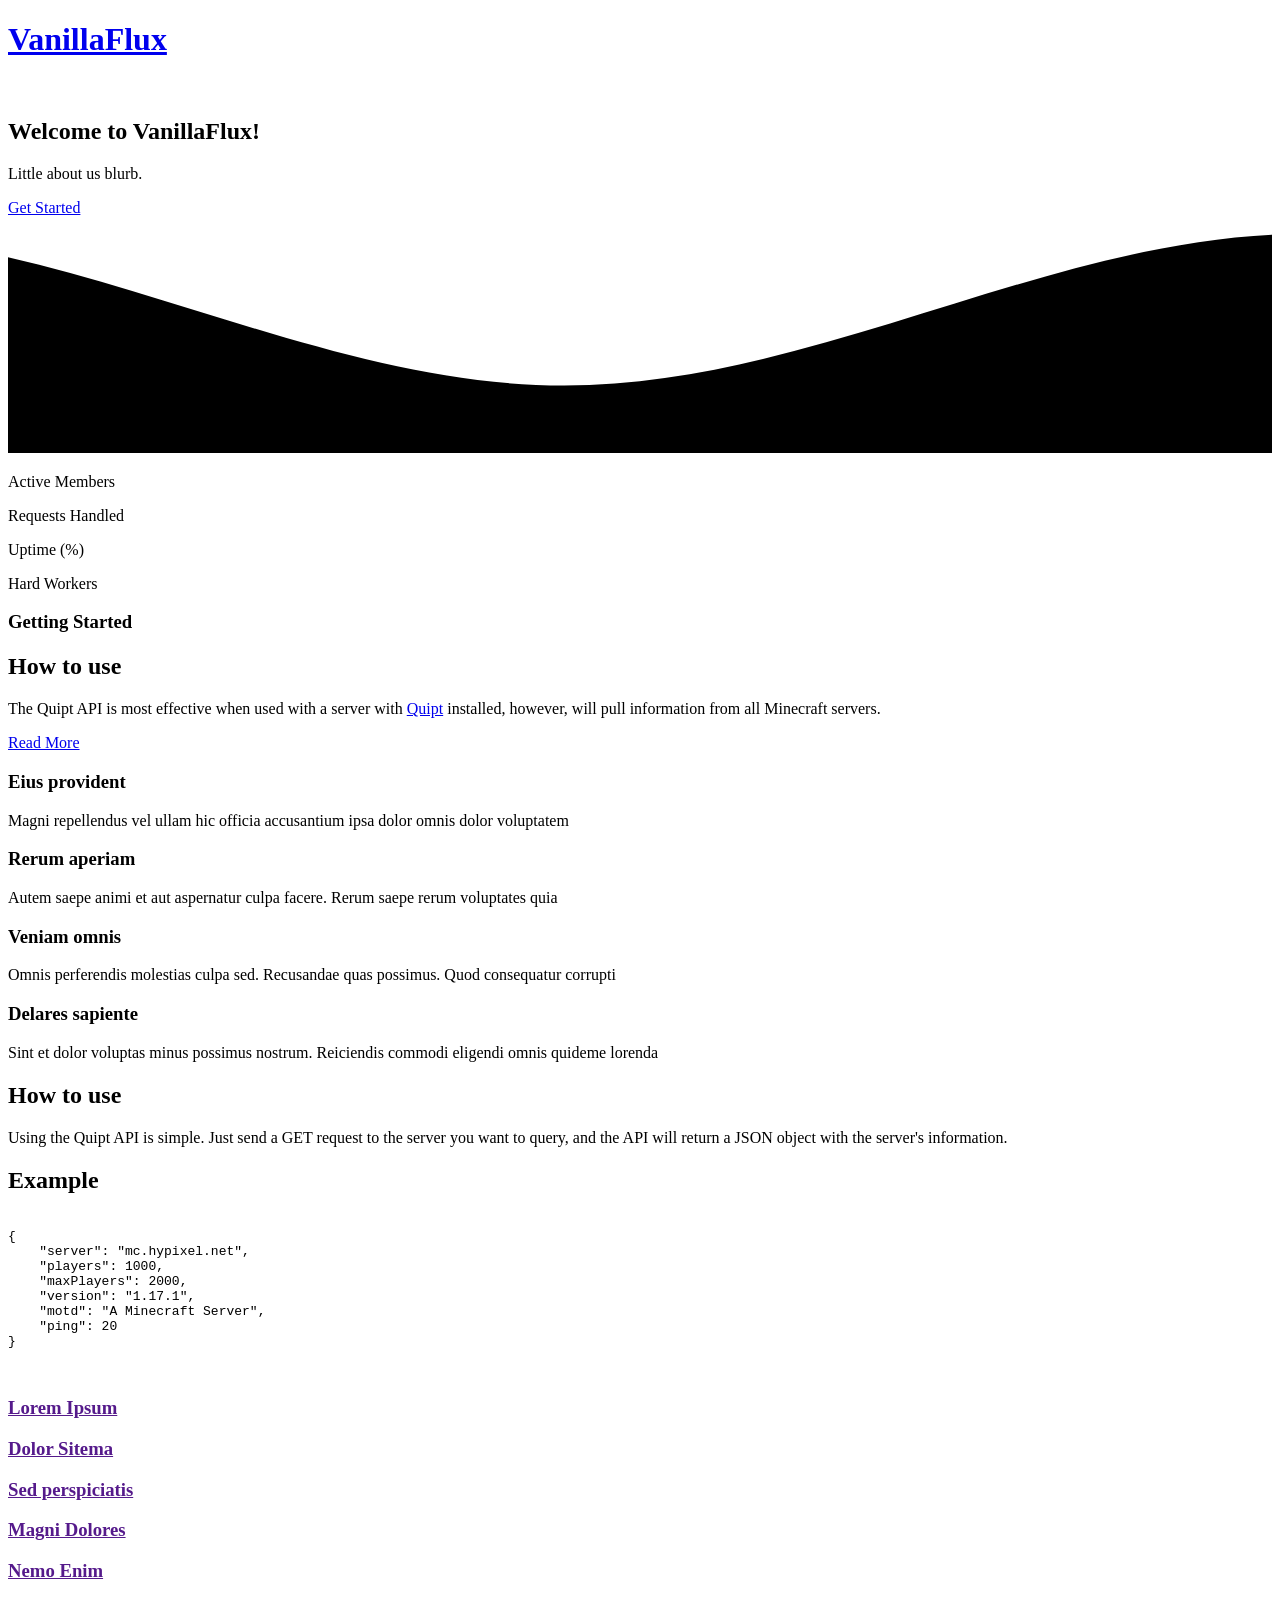
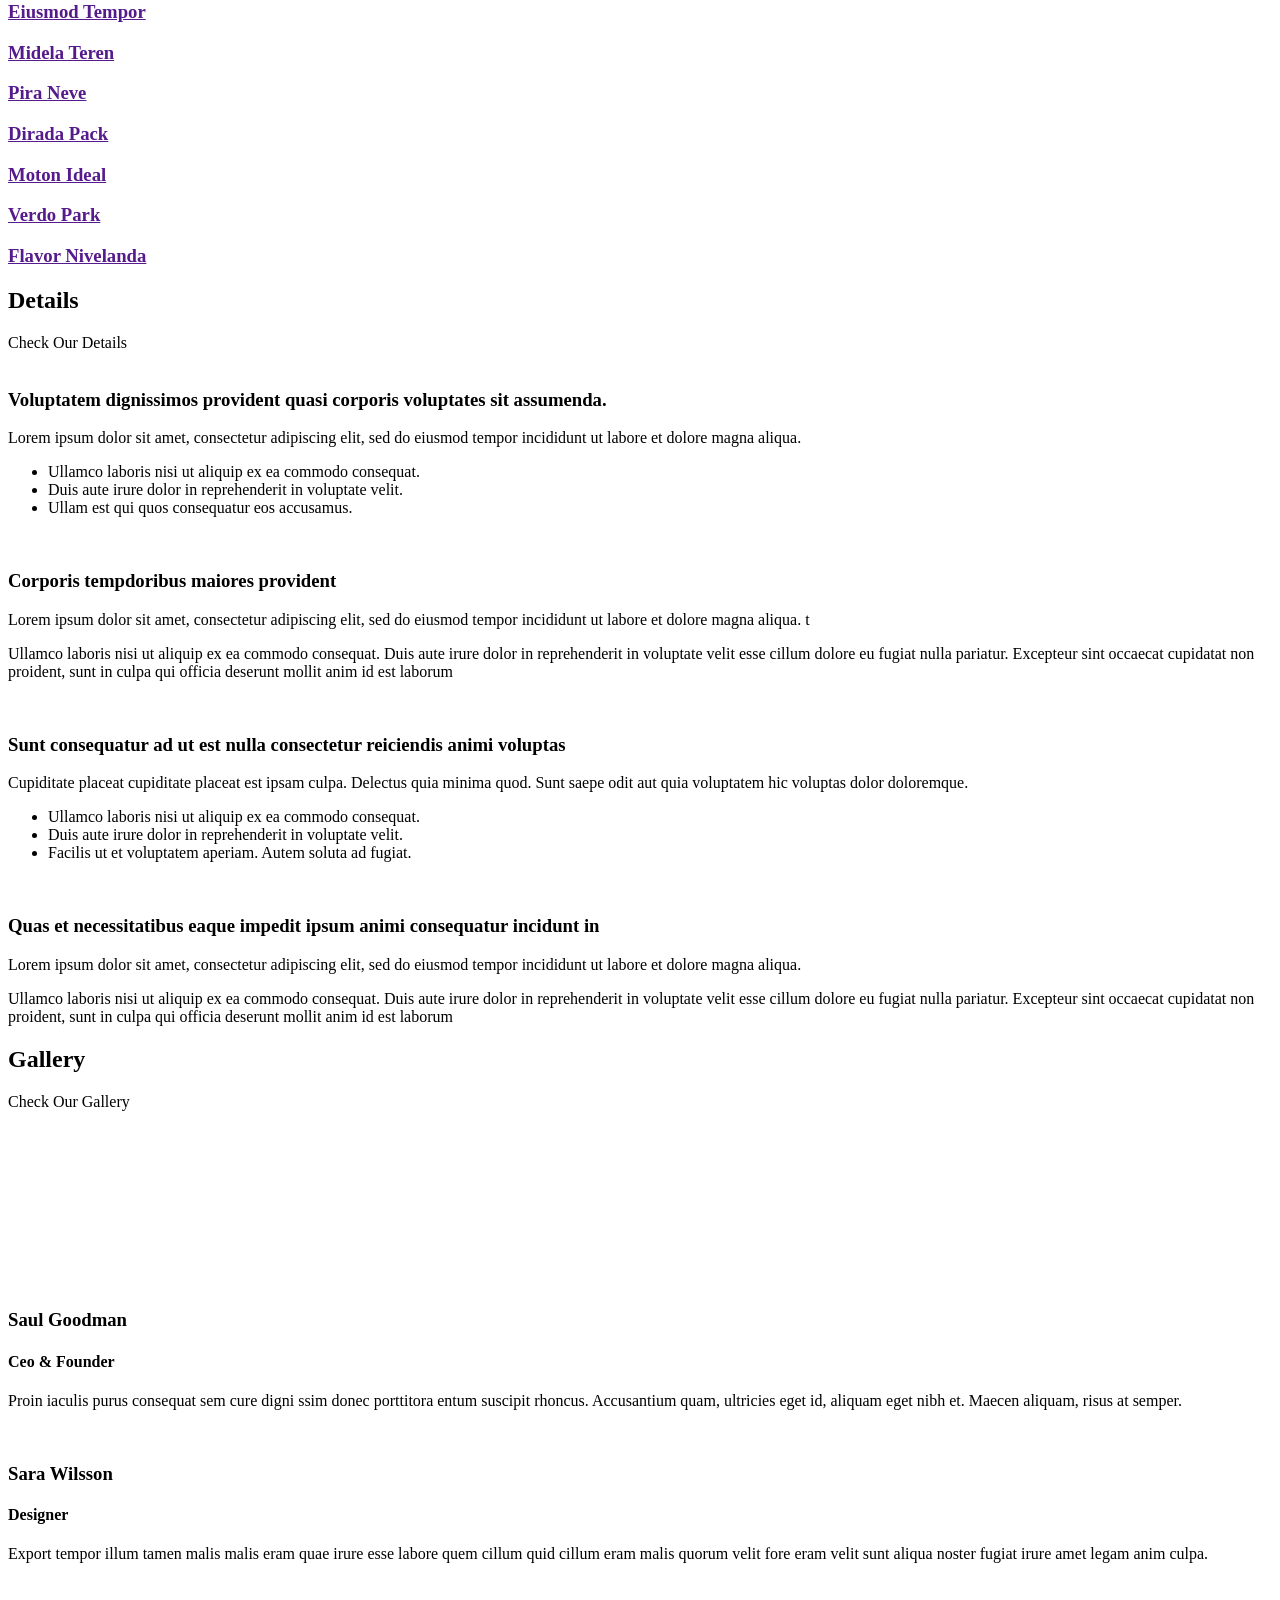
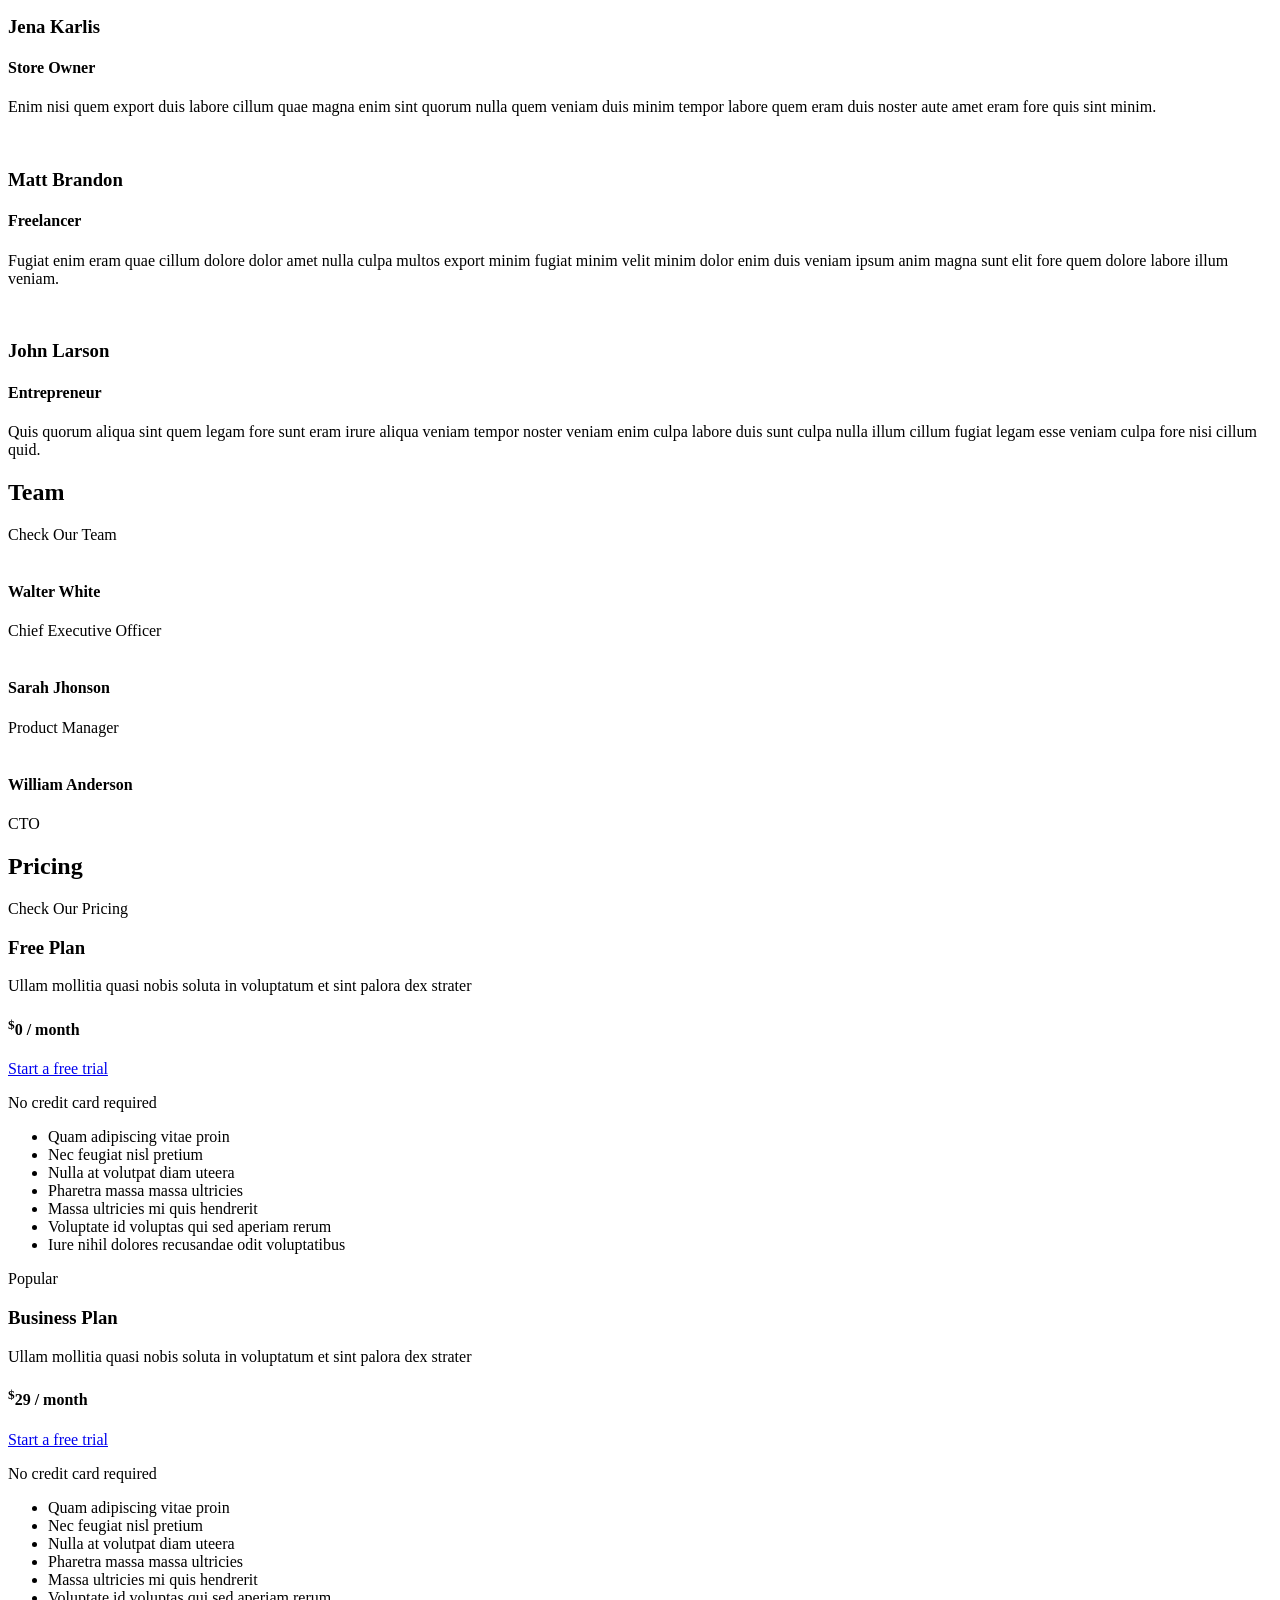
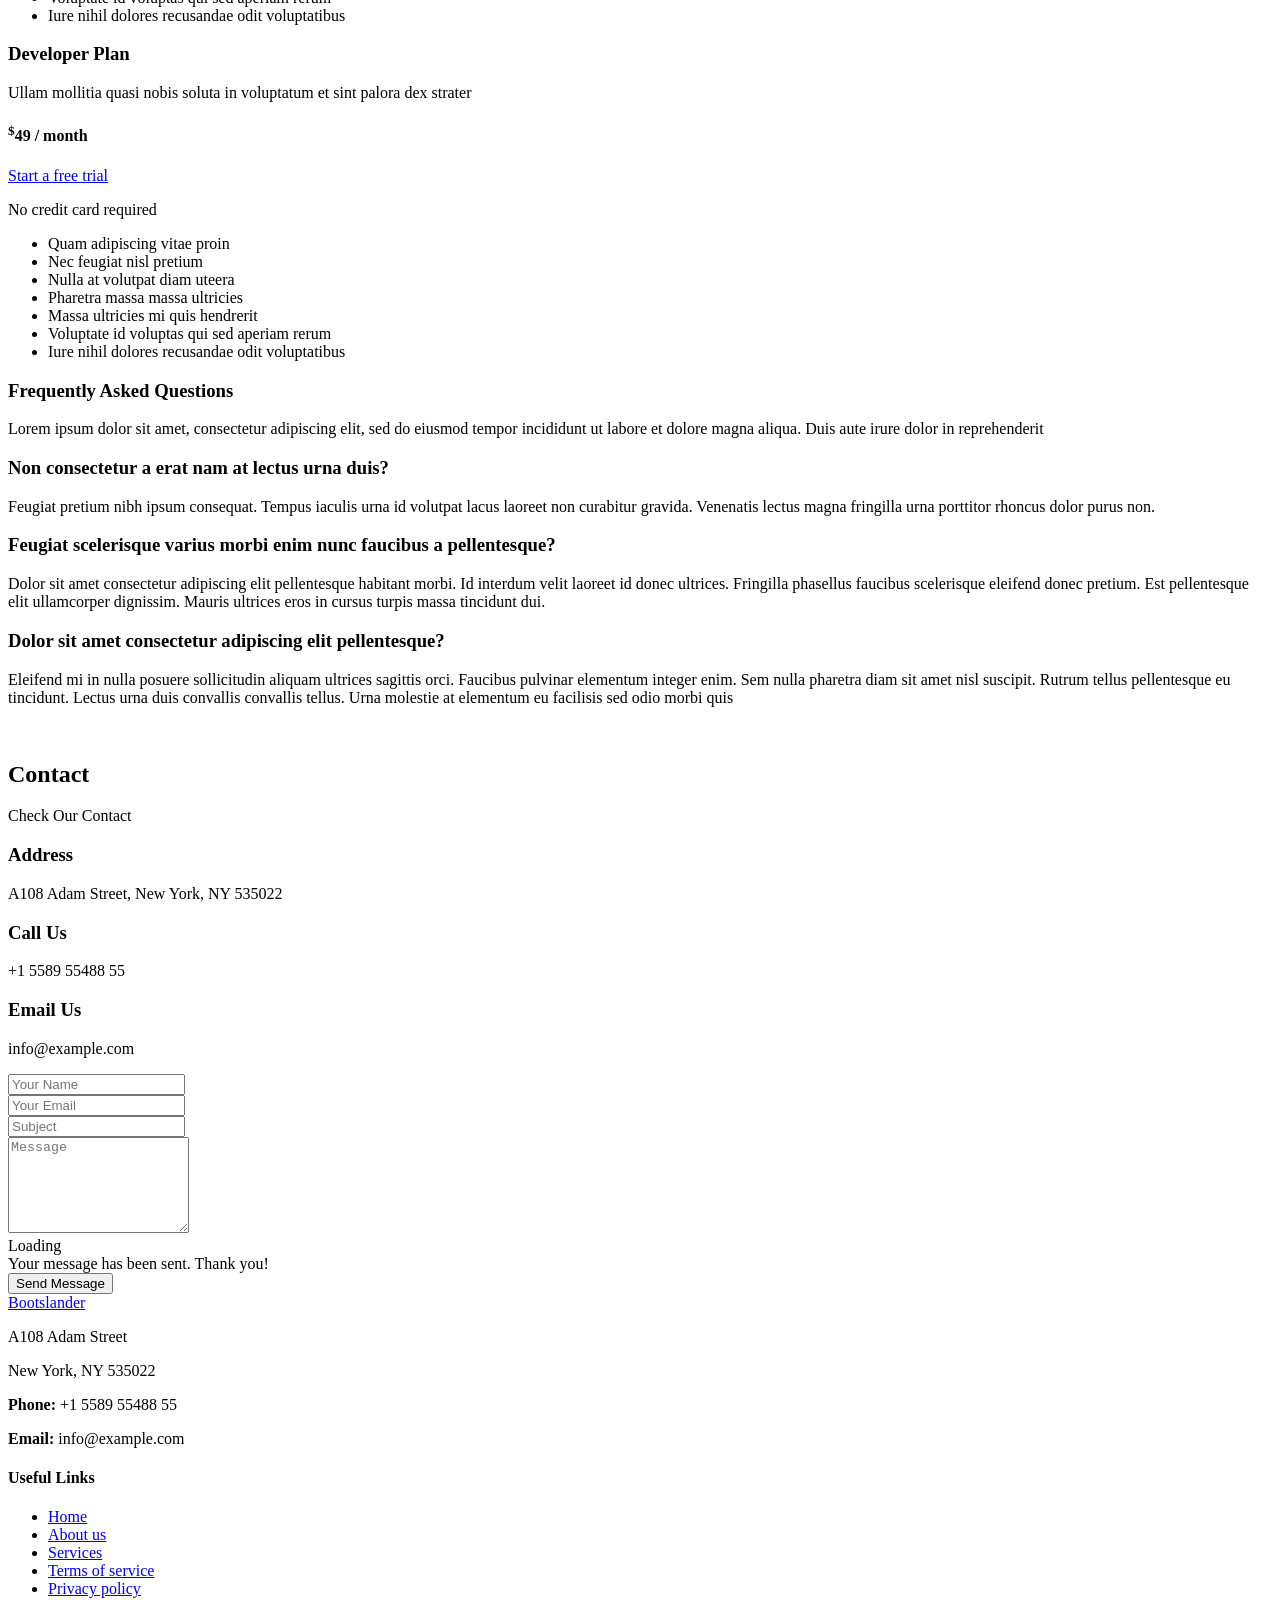
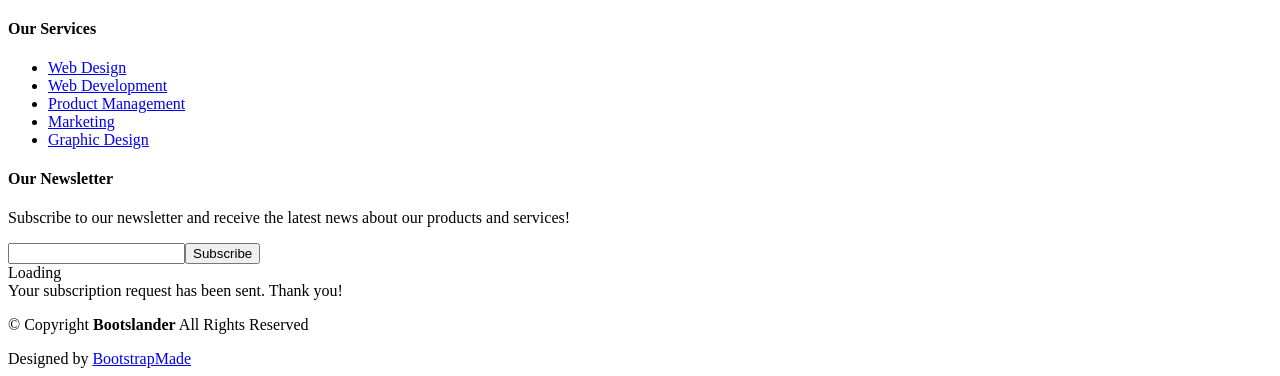
==== src/main/resources/templates/index.html @ 813b7a87 "init commit" ====
<!DOCTYPE html>
<html lang="en" xmlns:th="http://www.thymeleaf.org">

<head>
    <meta charset="utf-8">
    <meta content="width=device-width, initial-scale=1.0" name="viewport">
    <title>VanillaFlux SMP | Home</title>
    <meta name="description" content="">
    <meta name="keywords" content="">

    <!-- Favicons -->
    <link th:href="@{/assets/img/favicon.png}" rel="icon">
    <link th:href="@{/assets/img/apple-touch-icon.png}" rel="apple-touch-icon">

    <!-- Fonts -->
    <link href="https://fonts.googleapis.com" rel="preconnect">
    <link href="https://fonts.gstatic.com" rel="preconnect" crossorigin>
    <link href="https://fonts.googleapis.com/css2?family=Roboto:ital,wght@0,100;0,300;0,400;0,500;0,700;0,900;1,100;1,300;1,400;1,500;1,700;1,900&family=Poppins:ital,wght@0,100;0,200;0,300;0,400;0,500;0,600;0,700;0,800;0,900;1,100;1,200;1,300;1,400;1,500;1,600;1,700;1,800;1,900&family=Raleway:ital,wght@0,100;0,200;0,300;0,400;0,500;0,600;0,700;0,800;0,900;1,100;1,200;1,300;1,400;1,500;1,600;1,700;1,800;1,900&display=swap"
          rel="stylesheet">

<!--    <link href="https://cdnjs.cloudflare.com/ajax/libs/prism/1.24.1/themes/prism.min.css" rel="stylesheet" />-->
<!--    <script src="https://cdnjs.cloudflare.com/ajax/libs/prism/1.24.1/prism.min.js"></script>-->
<!--    <script src="https://cdnjs.cloudflare.com/ajax/libs/prism/1.24.1/components/prism-java.min.js"></script>-->
<!--    <script src="https://cdnjs.cloudflare.com/ajax/libs/prism/1.24.1/components/prism-json.min.js"></script>-->

    <!-- Vendor CSS Files -->
    <link th:href="@{/assets/vendor/bootstrap/css/bootstrap.min.css}" rel="stylesheet">
    <link th:href="@{/assets/vendor/bootstrap-icons/bootstrap-icons.css}" rel="stylesheet">
    <link th:href="@{/assets/vendor/aos/aos.css}" rel="stylesheet">
    <link th:href="@{/assets/vendor/glightbox/css/glightbox.min.css}" rel="stylesheet">
    <link th:href="@{/assets/vendor/swiper/swiper-bundle.min.css}" rel="stylesheet">
    <link th:href="@{/assets/vendor/prism/css/prism.css}" rel="stylesheet">

    <!-- Main CSS File -->
    <link th:href="@{/assets/css/main.css}" rel="stylesheet">

    <!-- =======================================================
    * Template Name: Bootslander
    * Template URL: https://bootstrapmade.com/bootslander-free-bootstrap-landing-page-template/
    * Updated: Aug 07 2024 with Bootstrap v5.3.3
    * Author: BootstrapMade.com
    * License: https://bootstrapmade.com/license/
    ======================================================== -->
</head>

<body class="index-page">

<script th:src="@{/assets/vendor/prism/js/prism.js}"></script>

<header id="header" class="header d-flex align-items-center fixed-top">
    <div class="container-fluid container-xl position-relative d-flex align-items-center justify-content-between">

        <a href="index.html" class="logo d-flex align-items-center">
            <!-- Uncomment the line below if you also wish to use an image logo -->
            <!-- <img src="assets/img/logo.png" alt=""> -->
            <h1 class="sitename">VanillaFlux</h1>
        </a>


    </div>
</header>

<main class="main">

    <!-- Hero Section -->
    <section id="hero" class="hero section dark-background">

        <div class="container">
            <div class="row gy-4 justify-content-between">
                <div class="col-lg-4 order-lg-last hero-img" data-aos="zoom-out" data-aos-delay="100">
                    <img th:src="@{/assets/img/hero-img.png}" class="img-fluid animated" alt="">
                </div>

                <div class="col-lg-6  d-flex flex-column justify-content-center" data-aos="fade-in">
                    <h1>Welcome to <span>VanillaFlux</span>!</h1>
                    <p>Little about us blurb.</p>
                    <div class="d-flex">
                        <a href="#about" class="btn-get-started">Get Started</a>
                    </div>
                </div>

            </div>
        </div>

        <svg class="hero-waves" xmlns="http://www.w3.org/2000/svg" xmlns:xlink="http://www.w3.org/1999/xlink"
             viewBox="0 24 150 28 " preserveAspectRatio="none">
            <defs>
                <path id="wave-path"
                      d="M-160 44c30 0 58-18 88-18s 58 18 88 18 58-18 88-18 58 18 88 18 v44h-352z"></path>
            </defs>
            <g class="wave1">
                <use xlink:href="#wave-path" x="50" y="3"></use>
            </g>
            <g class="wave2">
                <use xlink:href="#wave-path" x="50" y="0"></use>
            </g>
            <g class="wave3">
                <use xlink:href="#wave-path" x="50" y="9"></use>
            </g>
        </svg>

    </section><!-- /Hero Section -->

    <!-- Stats Section -->
    <section id="stats" class="stats section">

        <div class="container" data-aos="fade-up" data-aos-delay="100">

            <div class="row gy-4">

                <div class="col-lg-3 col-md-6 d-flex flex-column align-items-center">
                    <i class="bi bi-people"></i>
                    <div class="stats-item">
                        <span data-purecounter-start="0" th:data-purecounter-end="${servers}"
                              data-purecounter-duration="1" class="purecounter"></span>
                        <p>Active Members</p>
                    </div>
                </div><!-- End Stats Item -->

                <div class="col-lg-3 col-md-6 d-flex flex-column align-items-center">
                    <i class="bi bi-journal-richtext"></i>
                    <div class="stats-item">
                        <span data-purecounter-start="0" th:data-purecounter-end="${requestsHandled}"
                              data-purecounter-duration="1" class="purecounter"></span>
                        <p>Requests Handled</p>
                    </div>
                </div><!-- End Stats Item -->

                <div class="col-lg-3 col-md-6 d-flex flex-column align-items-center">
                    <i class="bi bi-cloud-arrow-up"></i>
                    <div class="stats-item">
                        <span data-purecounter-start="0" th:data-purecounter-end="${uptime}"
                              data-purecounter-duration="1" class="purecounter"></span>
                        <p>Uptime (%)</p>
                    </div>
                </div><!-- End Stats Item -->

                <div class="col-lg-3 col-md-6 d-flex flex-column align-items-center">
                    <i class="bi bi-people"></i>
                    <div class="stats-item">
                        <span data-purecounter-start="0" th:data-purecounter-end="${hardWorkers}"
                              data-purecounter-duration="1" class="purecounter"></span>
                        <p>Hard Workers</p>
                    </div>
                </div><!-- End Stats Item -->

            </div>

        </div>

    </section><!-- /Stats Section -->

    <!-- About Section -->
    <section id="about" class="about section">

        <div class="container" data-aos="fade-up" data-aos-delay="100">
            <div class="row align-items-xl-center gy-5">

                <div class="col-xl-5 content">
                    <h3>Getting Started</h3>
                    <h2>How to use </h2>
                    <p>The Quipt API is most effective when used with a server with <a href="#">Quipt</a> installed,
                        however, will pull information from all Minecraft servers.</p>
                    <a href="#" class="read-more"><span>Read More</span><i class="bi bi-arrow-right"></i></a>
                </div>

                <div class="col-xl-7">
                    <div class="row gy-4 icon-boxes">

                        <div class="col-md-6" data-aos="fade-up" data-aos-delay="200">
                            <div class="icon-box">
                                <i class="bi bi-buildings"></i>
                                <h3>Eius provident</h3>
                                <p>Magni repellendus vel ullam hic officia accusantium ipsa dolor omnis dolor
                                    voluptatem</p>
                            </div>
                        </div> <!-- End Icon Box -->

                        <div class="col-md-6" data-aos="fade-up" data-aos-delay="300">
                            <div class="icon-box">
                                <i class="bi bi-clipboard-pulse"></i>
                                <h3>Rerum aperiam</h3>
                                <p>Autem saepe animi et aut aspernatur culpa facere. Rerum saepe rerum voluptates
                                    quia</p>
                            </div>
                        </div> <!-- End Icon Box -->

                        <div class="col-md-6" data-aos="fade-up" data-aos-delay="400">
                            <div class="icon-box">
                                <i class="bi bi-command"></i>
                                <h3>Veniam omnis</h3>
                                <p>Omnis perferendis molestias culpa sed. Recusandae quas possimus. Quod consequatur
                                    corrupti</p>
                            </div>
                        </div> <!-- End Icon Box -->

                        <div class="col-md-6" data-aos="fade-up" data-aos-delay="500">
                            <div class="icon-box">
                                <i class="bi bi-graph-up-arrow"></i>
                                <h3>Delares sapiente</h3>
                                <p>Sint et dolor voluptas minus possimus nostrum. Reiciendis commodi eligendi omnis
                                    quideme lorenda</p>
                            </div>
                        </div> <!-- End Icon Box -->

                    </div>
                </div>

            </div>
        </div>

    </section><!-- /About Section -->

    <section id="how-to-use" class="section">
        <div class="container">
            <div class="row gy-4">
                <div class="col-lg-6">
                    <h2>How to use</h2>
                    <p>Using the Quipt API is simple. Just send a GET request to the server you want to query, and the
                        API will return a JSON object with the server's information.</p>
                </div>
                <div class="col-lg-6">
                    <h2>Example</h2>
                    <pre>
                        <code class="language-json">
{
    "server": "mc.hypixel.net",
    "players": 1000,
    "maxPlayers": 2000,
    "version": "1.17.1",
    "motd": "A Minecraft Server",
    "ping": 20
}
                        </code>
                    </pre>
                </div>
            </div>
        </div>
    </section>


    <!-- Features Section -->
    <section id="features" class="features section">

        <div class="container">

            <div class="row gy-4">

                <div class="col-lg-3 col-md-4" data-aos="fade-up" data-aos-delay="100">
                    <div class="features-item">
                        <i class="bi bi-eye" style="color: #ffbb2c;"></i>
                        <h3><a href="" class="stretched-link">Lorem Ipsum</a></h3>
                    </div>
                </div><!-- End Feature Item -->

                <div class="col-lg-3 col-md-4" data-aos="fade-up" data-aos-delay="200">
                    <div class="features-item">
                        <i class="bi bi-infinity" style="color: #5578ff;"></i>
                        <h3><a href="" class="stretched-link">Dolor Sitema</a></h3>
                    </div>
                </div><!-- End Feature Item -->

                <div class="col-lg-3 col-md-4" data-aos="fade-up" data-aos-delay="300">
                    <div class="features-item">
                        <i class="bi bi-mortarboard" style="color: #e80368;"></i>
                        <h3><a href="" class="stretched-link">Sed perspiciatis</a></h3>
                    </div>
                </div><!-- End Feature Item -->

                <div class="col-lg-3 col-md-4" data-aos="fade-up" data-aos-delay="400">
                    <div class="features-item">
                        <i class="bi bi-nut" style="color: #e361ff;"></i>
                        <h3><a href="" class="stretched-link">Magni Dolores</a></h3>
                    </div>
                </div><!-- End Feature Item -->

                <div class="col-lg-3 col-md-4" data-aos="fade-up" data-aos-delay="500">
                    <div class="features-item">
                        <i class="bi bi-shuffle" style="color: #47aeff;"></i>
                        <h3><a href="" class="stretched-link">Nemo Enim</a></h3>
                    </div>
                </div><!-- End Feature Item -->

                <div class="col-lg-3 col-md-4" data-aos="fade-up" data-aos-delay="600">
                    <div class="features-item">
                        <i class="bi bi-star" style="color: #ffa76e;"></i>
                        <h3><a href="" class="stretched-link">Eiusmod Tempor</a></h3>
                    </div>
                </div><!-- End Feature Item -->

                <div class="col-lg-3 col-md-4" data-aos="fade-up" data-aos-delay="700">
                    <div class="features-item">
                        <i class="bi bi-x-diamond" style="color: #11dbcf;"></i>
                        <h3><a href="" class="stretched-link">Midela Teren</a></h3>
                    </div>
                </div><!-- End Feature Item -->

                <div class="col-lg-3 col-md-4" data-aos="fade-up" data-aos-delay="800">
                    <div class="features-item">
                        <i class="bi bi-camera-video" style="color: #4233ff;"></i>
                        <h3><a href="" class="stretched-link">Pira Neve</a></h3>
                    </div>
                </div><!-- End Feature Item -->

                <div class="col-lg-3 col-md-4" data-aos="fade-up" data-aos-delay="900">
                    <div class="features-item">
                        <i class="bi bi-command" style="color: #b2904f;"></i>
                        <h3><a href="" class="stretched-link">Dirada Pack</a></h3>
                    </div>
                </div><!-- End Feature Item -->

                <div class="col-lg-3 col-md-4" data-aos="fade-up" data-aos-delay="1000">
                    <div class="features-item">
                        <i class="bi bi-dribbble" style="color: #b20969;"></i>
                        <h3><a href="" class="stretched-link">Moton Ideal</a></h3>
                    </div>
                </div><!-- End Feature Item -->

                <div class="col-lg-3 col-md-4" data-aos="fade-up" data-aos-delay="1100">
                    <div class="features-item">
                        <i class="bi bi-activity" style="color: #ff5828;"></i>
                        <h3><a href="" class="stretched-link">Verdo Park</a></h3>
                    </div>
                </div><!-- End Feature Item -->

                <div class="col-lg-3 col-md-4" data-aos="fade-up" data-aos-delay="1200">
                    <div class="features-item">
                        <i class="bi bi-brightness-high" style="color: #29cc61;"></i>
                        <h3><a href="" class="stretched-link">Flavor Nivelanda</a></h3>
                    </div>
                </div><!-- End Feature Item -->

            </div>

        </div>

    </section><!-- /Features Section -->


    <!-- Details Section -->
    <section id="details" class="details section">

        <!-- Section Title -->
        <div class="container section-title" data-aos="fade-up">
            <h2>Details</h2>
            <div><span>Check Our</span> <span class="description-title">Details</span></div>
        </div><!-- End Section Title -->

        <div class="container">

            <div class="row gy-4 align-items-center features-item">
                <div class="col-md-5 d-flex align-items-center" data-aos="fade-up" data-aos-delay="100">
                    <img th:src="@{/assets/img/details-1.png}" class="img-fluid" alt="">
                </div>
                <div class="col-md-7" data-aos="fade-up" data-aos-delay="100">
                    <h3>Voluptatem dignissimos provident quasi corporis voluptates sit assumenda.</h3>
                    <p class="fst-italic">
                        Lorem ipsum dolor sit amet, consectetur adipiscing elit, sed do eiusmod tempor incididunt ut
                        labore et dolore
                        magna aliqua.
                    </p>
                    <ul>
                        <li>
                            <i class="bi bi-check"></i><span> Ullamco laboris nisi ut aliquip ex ea commodo consequat.</span>
                        </li>
                        <li><i class="bi bi-check"></i>
                            <span>Duis aute irure dolor in reprehenderit in voluptate velit.</span></li>
                        <li><i class="bi bi-check"></i> <span>Ullam est qui quos consequatur eos accusamus.</span></li>
                    </ul>
                </div>
            </div><!-- Features Item -->

            <div class="row gy-4 align-items-center features-item">
                <div class="col-md-5 order-1 order-md-2 d-flex align-items-center" data-aos="fade-up"
                     data-aos-delay="200">
                    <img th:src="@{/assets/img/details-2.png}" class="img-fluid" alt="">
                </div>
                <div class="col-md-7 order-2 order-md-1" data-aos="fade-up" data-aos-delay="200">
                    <h3>Corporis tempdoribus maiores provident</h3>
                    <p class="fst-italic">
                        Lorem ipsum dolor sit amet, consectetur adipiscing elit, sed do eiusmod tempor incididunt ut
                        labore et dolore
                        magna aliqua. t
                    </p>
                    <p>
                        Ullamco laboris nisi ut aliquip ex ea commodo consequat. Duis aute irure dolor in reprehenderit
                        in voluptate
                        velit esse cillum dolore eu fugiat nulla pariatur. Excepteur sint occaecat cupidatat non
                        proident, sunt in
                        culpa qui officia deserunt mollit anim id est laborum
                    </p>
                </div>
            </div><!-- Features Item -->

            <div class="row gy-4 align-items-center features-item">
                <div class="col-md-5 d-flex align-items-center" data-aos="fade-up">
                    <img th:src="@{/assets/img/details-3.png}" class="img-fluid" alt="">
                </div>
                <div class="col-md-7" data-aos="fade-up">
                    <h3>Sunt consequatur ad ut est nulla consectetur reiciendis animi voluptas</h3>
                    <p>Cupiditate placeat cupiditate placeat est ipsam culpa. Delectus quia minima quod. Sunt saepe odit
                        aut quia voluptatem hic voluptas dolor doloremque.</p>
                    <ul>
                        <li><i class="bi bi-check"></i>
                            <span>Ullamco laboris nisi ut aliquip ex ea commodo consequat.</span></li>
                        <li>
                            <i class="bi bi-check"></i><span> Duis aute irure dolor in reprehenderit in voluptate velit.</span>
                        </li>
                        <li><i class="bi bi-check"></i>
                            <span>Facilis ut et voluptatem aperiam. Autem soluta ad fugiat</span>.
                        </li>
                    </ul>
                </div>
            </div><!-- Features Item -->

            <div class="row gy-4 align-items-center features-item">
                <div class="col-md-5 order-1 order-md-2 d-flex align-items-center" data-aos="fade-up">
                    <img th:src="@{/assets/img/details-4.png}" class="img-fluid" alt="">
                </div>
                <div class="col-md-7 order-2 order-md-1" data-aos="fade-up">
                    <h3>Quas et necessitatibus eaque impedit ipsum animi consequatur incidunt in</h3>
                    <p class="fst-italic">
                        Lorem ipsum dolor sit amet, consectetur adipiscing elit, sed do eiusmod tempor incididunt ut
                        labore et dolore
                        magna aliqua.
                    </p>
                    <p>
                        Ullamco laboris nisi ut aliquip ex ea commodo consequat. Duis aute irure dolor in reprehenderit
                        in voluptate
                        velit esse cillum dolore eu fugiat nulla pariatur. Excepteur sint occaecat cupidatat non
                        proident, sunt in
                        culpa qui officia deserunt mollit anim id est laborum
                    </p>
                </div>
            </div><!-- Features Item -->

        </div>

    </section><!-- /Details Section -->

    <!-- Gallery Section -->
    <section id="gallery" class="gallery section">

        <!-- Section Title -->
        <div class="container section-title" data-aos="fade-up">
            <h2>Gallery</h2>
            <div><span>Check Our</span> <span class="description-title">Gallery</span></div>
        </div><!-- End Section Title -->

        <div class="container" data-aos="fade-up" data-aos-delay="100">

            <div class="row g-0">

                <div class="col-lg-3 col-md-4">
                    <div class="gallery-item">
                        <a th:href="@{/assets/img/gallery/gallery-1.jpg}" class="glightbox"
                           data-gallery="images-gallery">
                            <img th:src="@{/assets/img/gallery/gallery-1.jpg}" alt="" class="img-fluid">
                        </a>
                    </div>
                </div><!-- End Gallery Item -->

                <div class="col-lg-3 col-md-4">
                    <div class="gallery-item">
                        <a th:href="@{/assets/img/gallery/gallery-2.jpg}" class="glightbox"
                           data-gallery="images-gallery">
                            <img th:src="@{/assets/img/gallery/gallery-2.jpg}" alt="" class="img-fluid">
                        </a>
                    </div>
                </div><!-- End Gallery Item -->

                <div class="col-lg-3 col-md-4">
                    <div class="gallery-item">
                        <a th:href="@{/assets/img/gallery/gallery-3.jpg}" class="glightbox"
                           data-gallery="images-gallery">
                            <img th:src="@{/assets/img/gallery/gallery-3.jpg}" alt="" class="img-fluid">
                        </a>
                    </div>
                </div><!-- End Gallery Item -->

                <div class="col-lg-3 col-md-4">
                    <div class="gallery-item">
                        <a th:href="@{/assets/img/gallery/gallery-4.jpg}" class="glightbox"
                           data-gallery="images-gallery">
                            <img th:src="@{/assets/img/gallery/gallery-4.jpg}" alt="" class="img-fluid">
                        </a>
                    </div>
                </div><!-- End Gallery Item -->

                <div class="col-lg-3 col-md-4">
                    <div class="gallery-item">
                        <a th:href="@{/assets/img/gallery/gallery-5.jpg}" class="glightbox"
                           data-gallery="images-gallery">
                            <img th:src="@{/assets/img/gallery/gallery-5.jpg}" alt="" class="img-fluid">
                        </a>
                    </div>
                </div><!-- End Gallery Item -->

                <div class="col-lg-3 col-md-4">
                    <div class="gallery-item">
                        <a th:href="@{/assets/img/gallery/gallery-6.jpg}" class="glightbox"
                           data-gallery="images-gallery">
                            <img th:src="@{/assets/img/gallery/gallery-6.jpg}" alt="" class="img-fluid">
                        </a>
                    </div>
                </div><!-- End Gallery Item -->

                <div class="col-lg-3 col-md-4">
                    <div class="gallery-item">
                        <a th:href="@{/assets/img/gallery/gallery-7.jpg}" class="glightbox"
                           data-gallery="images-gallery">
                            <img th:src="@{/assets/img/gallery/gallery-7.jpg}" alt="" class="img-fluid">
                        </a>
                    </div>
                </div><!-- End Gallery Item -->

                <div class="col-lg-3 col-md-4">
                    <div class="gallery-item">
                        <a th:href="@{/assets/img/gallery/gallery-8.jpg}" class="glightbox"
                           data-gallery="images-gallery">
                            <img th:src="@{/assets/img/gallery/gallery-8.jpg}" alt="" class="img-fluid">
                        </a>
                    </div>
                </div><!-- End Gallery Item -->

            </div>

        </div>

    </section><!-- /Gallery Section -->

    <!-- Testimonials Section -->
    <section id="testimonials" class="testimonials section dark-background">

        <img th:src="@{/assets/img/testimonials-bg.jpg}" class="testimonials-bg" alt="">

        <div class="container" data-aos="fade-up" data-aos-delay="100">

            <div class="swiper init-swiper">
                <script type="application/json" class="swiper-config">
                    {
                        "loop": true,
                        "speed": 600,
                        "autoplay": {
                            "delay": 5000
                        },
                        "slidesPerView": "auto",
                        "pagination": {
                            "el": ".swiper-pagination",
                            "type": "bullets",
                            "clickable": true
                        }
                    }
                </script>
                <div class="swiper-wrapper">

                    <div class="swiper-slide">
                        <div class="testimonial-item">
                            <img th:src="@{/assets/img/testimonials/testimonials-1.jpg}" class="testimonial-img" alt="">
                            <h3>Saul Goodman</h3>
                            <h4>Ceo &amp; Founder</h4>
                            <div class="stars">
                                <i class="bi bi-star-fill"></i><i class="bi bi-star-fill"></i><i
                                    class="bi bi-star-fill"></i><i class="bi bi-star-fill"></i><i
                                    class="bi bi-star-fill"></i>
                            </div>
                            <p>
                                <i class="bi bi-quote quote-icon-left"></i>
                                <span>Proin iaculis purus consequat sem cure digni ssim donec porttitora entum suscipit rhoncus. Accusantium quam, ultricies eget id, aliquam eget nibh et. Maecen aliquam, risus at semper.</span>
                                <i class="bi bi-quote quote-icon-right"></i>
                            </p>
                        </div>
                    </div><!-- End testimonial item -->

                    <div class="swiper-slide">
                        <div class="testimonial-item">
                            <img th:src="@{/assets/img/testimonials/testimonials-2.jpg}" class="testimonial-img" alt="">
                            <h3>Sara Wilsson</h3>
                            <h4>Designer</h4>
                            <div class="stars">
                                <i class="bi bi-star-fill"></i><i class="bi bi-star-fill"></i><i
                                    class="bi bi-star-fill"></i><i class="bi bi-star-fill"></i><i
                                    class="bi bi-star-fill"></i>
                            </div>
                            <p>
                                <i class="bi bi-quote quote-icon-left"></i>
                                <span>Export tempor illum tamen malis malis eram quae irure esse labore quem cillum quid cillum eram malis quorum velit fore eram velit sunt aliqua noster fugiat irure amet legam anim culpa.</span>
                                <i class="bi bi-quote quote-icon-right"></i>
                            </p>
                        </div>
                    </div><!-- End testimonial item -->

                    <div class="swiper-slide">
                        <div class="testimonial-item">
                            <img th:src="@{/assets/img/testimonials/testimonials-3.jpg}" class="testimonial-img" alt="">
                            <h3>Jena Karlis</h3>
                            <h4>Store Owner</h4>
                            <div class="stars">
                                <i class="bi bi-star-fill"></i><i class="bi bi-star-fill"></i><i
                                    class="bi bi-star-fill"></i><i class="bi bi-star-fill"></i><i
                                    class="bi bi-star-fill"></i>
                            </div>
                            <p>
                                <i class="bi bi-quote quote-icon-left"></i>
                                <span>Enim nisi quem export duis labore cillum quae magna enim sint quorum nulla quem veniam duis minim tempor labore quem eram duis noster aute amet eram fore quis sint minim.</span>
                                <i class="bi bi-quote quote-icon-right"></i>
                            </p>
                        </div>
                    </div><!-- End testimonial item -->

                    <div class="swiper-slide">
                        <div class="testimonial-item">
                            <img th:src="@{/assets/img/testimonials/testimonials-4.jpg}" class="testimonial-img" alt="">
                            <h3>Matt Brandon</h3>
                            <h4>Freelancer</h4>
                            <div class="stars">
                                <i class="bi bi-star-fill"></i><i class="bi bi-star-fill"></i><i
                                    class="bi bi-star-fill"></i><i class="bi bi-star-fill"></i><i
                                    class="bi bi-star-fill"></i>
                            </div>
                            <p>
                                <i class="bi bi-quote quote-icon-left"></i>
                                <span>Fugiat enim eram quae cillum dolore dolor amet nulla culpa multos export minim fugiat minim velit minim dolor enim duis veniam ipsum anim magna sunt elit fore quem dolore labore illum veniam.</span>
                                <i class="bi bi-quote quote-icon-right"></i>
                            </p>
                        </div>
                    </div><!-- End testimonial item -->

                    <div class="swiper-slide">
                        <div class="testimonial-item">
                            <img th:src="@{/assets/img/testimonials/testimonials-5.jpg}" class="testimonial-img" alt="">
                            <h3>John Larson</h3>
                            <h4>Entrepreneur</h4>
                            <div class="stars">
                                <i class="bi bi-star-fill"></i><i class="bi bi-star-fill"></i><i
                                    class="bi bi-star-fill"></i><i class="bi bi-star-fill"></i><i
                                    class="bi bi-star-fill"></i>
                            </div>
                            <p>
                                <i class="bi bi-quote quote-icon-left"></i>
                                <span>Quis quorum aliqua sint quem legam fore sunt eram irure aliqua veniam tempor noster veniam enim culpa labore duis sunt culpa nulla illum cillum fugiat legam esse veniam culpa fore nisi cillum quid.</span>
                                <i class="bi bi-quote quote-icon-right"></i>
                            </p>
                        </div>
                    </div><!-- End testimonial item -->

                </div>
                <div class="swiper-pagination"></div>
            </div>

        </div>

    </section><!-- /Testimonials Section -->

    <!-- Team Section -->
    <section id="team" class="team section">

        <!-- Section Title -->
        <div class="container section-title" data-aos="fade-up">
            <h2>Team</h2>
            <div><span>Check Our</span> <span class="description-title">Team</span></div>
        </div><!-- End Section Title -->

        <div class="container">

            <div class="row gy-5">

                <div class="col-lg-4 col-md-6" data-aos="fade-up" data-aos-delay="100">
                    <div class="member">
                        <div class="pic"><img th:src="@{/assets/img/team/team-1.jpg}" class="img-fluid" alt=""></div>
                        <div class="member-info">
                            <h4>Walter White</h4>
                            <span>Chief Executive Officer</span>
                            <div class="social">
                                <a href=""><i class="bi bi-twitter-x"></i></a>
                                <a href=""><i class="bi bi-facebook"></i></a>
                                <a href=""><i class="bi bi-instagram"></i></a>
                                <a href=""><i class="bi bi-linkedin"></i></a>
                            </div>
                        </div>
                    </div>
                </div><!-- End Team Member -->

                <div class="col-lg-4 col-md-6" data-aos="fade-up" data-aos-delay="200">
                    <div class="member">
                        <div class="pic"><img th:src="@{/assets/img/team/team-2.jpg}" class="img-fluid" alt=""></div>
                        <div class="member-info">
                            <h4>Sarah Jhonson</h4>
                            <span>Product Manager</span>
                            <div class="social">
                                <a href=""><i class="bi bi-twitter-x"></i></a>
                                <a href=""><i class="bi bi-facebook"></i></a>
                                <a href=""><i class="bi bi-instagram"></i></a>
                                <a href=""><i class="bi bi-linkedin"></i></a>
                            </div>
                        </div>
                    </div>
                </div><!-- End Team Member -->

                <div class="col-lg-4 col-md-6" data-aos="fade-up" data-aos-delay="300">
                    <div class="member">
                        <div class="pic"><img th:src="@{/assets/img/team/team-3.jpg}" class="img-fluid" alt=""></div>
                        <div class="member-info">
                            <h4>William Anderson</h4>
                            <span>CTO</span>
                            <div class="social">
                                <a href=""><i class="bi bi-twitter-x"></i></a>
                                <a href=""><i class="bi bi-facebook"></i></a>
                                <a href=""><i class="bi bi-instagram"></i></a>
                                <a href=""><i class="bi bi-linkedin"></i></a>
                            </div>
                        </div>
                    </div>
                </div><!-- End Team Member -->

            </div>

        </div>

    </section><!-- /Team Section -->

    <!-- Pricing Section -->
    <section id="pricing" class="pricing section">

        <!-- Section Title -->
        <div class="container section-title" data-aos="fade-up">
            <h2>Pricing</h2>
            <div><span>Check Our</span> <span class="description-title">Pricing</span></div>
        </div><!-- End Section Title -->

        <div class="container">

            <div class="row gy-4">

                <div class="col-lg-4" data-aos="zoom-in" data-aos-delay="100">
                    <div class="pricing-item">
                        <h3>Free Plan</h3>
                        <p class="description">Ullam mollitia quasi nobis soluta in voluptatum et sint palora dex
                            strater</p>
                        <h4><sup>$</sup>0<span> / month</span></h4>
                        <a href="#" class="cta-btn">Start a free trial</a>
                        <p class="text-center small">No credit card required</p>
                        <ul>
                            <li><i class="bi bi-check"></i> <span>Quam adipiscing vitae proin</span></li>
                            <li><i class="bi bi-check"></i> <span>Nec feugiat nisl pretium</span></li>
                            <li><i class="bi bi-check"></i> <span>Nulla at volutpat diam uteera</span></li>
                            <li class="na"><i class="bi bi-x"></i> <span>Pharetra massa massa ultricies</span></li>
                            <li class="na"><i class="bi bi-x"></i> <span>Massa ultricies mi quis hendrerit</span></li>
                            <li class="na"><i class="bi bi-x"></i>
                                <span>Voluptate id voluptas qui sed aperiam rerum</span></li>
                            <li class="na"><i class="bi bi-x"></i>
                                <span>Iure nihil dolores recusandae odit voluptatibus</span></li>
                        </ul>
                    </div>
                </div><!-- End Pricing Item -->

                <div class="col-lg-4" data-aos="zoom-in" data-aos-delay="200">
                    <div class="pricing-item featured">
                        <p class="popular">Popular</p>
                        <h3>Business Plan</h3>
                        <p class="description">Ullam mollitia quasi nobis soluta in voluptatum et sint palora dex
                            strater</p>
                        <h4><sup>$</sup>29<span> / month</span></h4>
                        <a href="#" class="cta-btn">Start a free trial</a>
                        <p class="text-center small">No credit card required</p>
                        <ul>
                            <li><i class="bi bi-check"></i> <span>Quam adipiscing vitae proin</span></li>
                            <li><i class="bi bi-check"></i> <span>Nec feugiat nisl pretium</span></li>
                            <li><i class="bi bi-check"></i> <span>Nulla at volutpat diam uteera</span></li>
                            <li><i class="bi bi-check"></i> <span>Pharetra massa massa ultricies</span></li>
                            <li><i class="bi bi-check"></i> <span>Massa ultricies mi quis hendrerit</span></li>
                            <li><i class="bi bi-check"></i> <span>Voluptate id voluptas qui sed aperiam rerum</span>
                            </li>
                            <li class="na"><i class="bi bi-x"></i>
                                <span>Iure nihil dolores recusandae odit voluptatibus</span></li>
                        </ul>
                    </div>
                </div><!-- End Pricing Item -->

                <div class="col-lg-4" data-aos="zoom-in" data-aos-delay="300">
                    <div class="pricing-item">
                        <h3>Developer Plan</h3>
                        <p class="description">Ullam mollitia quasi nobis soluta in voluptatum et sint palora dex
                            strater</p>
                        <h4><sup>$</sup>49<span> / month</span></h4>
                        <a href="#" class="cta-btn">Start a free trial</a>
                        <p class="text-center small">No credit card required</p>
                        <ul>
                            <li><i class="bi bi-check"></i> <span>Quam adipiscing vitae proin</span></li>
                            <li><i class="bi bi-check"></i> <span>Nec feugiat nisl pretium</span></li>
                            <li><i class="bi bi-check"></i> <span>Nulla at volutpat diam uteera</span></li>
                            <li><i class="bi bi-check"></i> <span>Pharetra massa massa ultricies</span></li>
                            <li><i class="bi bi-check"></i> <span>Massa ultricies mi quis hendrerit</span></li>
                            <li><i class="bi bi-check"></i> <span>Voluptate id voluptas qui sed aperiam rerum</span>
                            </li>
                            <li><i class="bi bi-check"></i> <span>Iure nihil dolores recusandae odit voluptatibus</span>
                            </li>
                        </ul>
                    </div>
                </div><!-- End Pricing Item -->

            </div>

        </div>

    </section><!-- /Pricing Section -->

    <!-- Faq Section -->
    <section id="faq" class="faq section light-background">

        <div class="container-fluid">

            <div class="row gy-4">

                <div class="col-lg-7 d-flex flex-column justify-content-center order-2 order-lg-1">

                    <div class="content px-xl-5" data-aos="fade-up" data-aos-delay="100">
                        <h3><span>Frequently Asked </span><strong>Questions</strong></h3>
                        <p>
                            Lorem ipsum dolor sit amet, consectetur adipiscing elit, sed do eiusmod tempor incididunt ut
                            labore et dolore magna aliqua. Duis aute irure dolor in reprehenderit
                        </p>
                    </div>

                    <div class="faq-container px-xl-5" data-aos="fade-up" data-aos-delay="200">

                        <div class="faq-item faq-active">
                            <i class="faq-icon bi bi-question-circle"></i>
                            <h3>Non consectetur a erat nam at lectus urna duis?</h3>
                            <div class="faq-content">
                                <p>Feugiat pretium nibh ipsum consequat. Tempus iaculis urna id volutpat lacus laoreet
                                    non curabitur gravida. Venenatis lectus magna fringilla urna porttitor rhoncus dolor
                                    purus non.</p>
                            </div>
                            <i class="faq-toggle bi bi-chevron-right"></i>
                        </div><!-- End Faq item-->

                        <div class="faq-item">
                            <i class="faq-icon bi bi-question-circle"></i>
                            <h3>Feugiat scelerisque varius morbi enim nunc faucibus a pellentesque?</h3>
                            <div class="faq-content">
                                <p>Dolor sit amet consectetur adipiscing elit pellentesque habitant morbi. Id interdum
                                    velit laoreet id donec ultrices. Fringilla phasellus faucibus scelerisque eleifend
                                    donec pretium. Est pellentesque elit ullamcorper dignissim. Mauris ultrices eros in
                                    cursus turpis massa tincidunt dui.</p>
                            </div>
                            <i class="faq-toggle bi bi-chevron-right"></i>
                        </div><!-- End Faq item-->

                        <div class="faq-item">
                            <i class="faq-icon bi bi-question-circle"></i>
                            <h3>Dolor sit amet consectetur adipiscing elit pellentesque?</h3>
                            <div class="faq-content">
                                <p>Eleifend mi in nulla posuere sollicitudin aliquam ultrices sagittis orci. Faucibus
                                    pulvinar elementum integer enim. Sem nulla pharetra diam sit amet nisl suscipit.
                                    Rutrum tellus pellentesque eu tincidunt. Lectus urna duis convallis convallis
                                    tellus. Urna molestie at elementum eu facilisis sed odio morbi quis</p>
                            </div>
                            <i class="faq-toggle bi bi-chevron-right"></i>
                        </div><!-- End Faq item-->

                    </div>

                </div>

                <div class="col-lg-5 order-1 order-lg-2">
                    <img th:src="@{/assets/img/faq.jpg}" class="img-fluid" alt="" data-aos="zoom-in"
                         data-aos-delay="100">
                </div>
            </div>

        </div>

    </section><!-- /Faq Section -->

    <!-- Contact Section -->
    <section id="contact" class="contact section">

        <!-- Section Title -->
        <div class="container section-title" data-aos="fade-up">
            <h2>Contact</h2>
            <div><span>Check Our</span> <span class="description-title">Contact</span></div>
        </div><!-- End Section Title -->

        <div class="container" data-aos="fade" data-aos-delay="100">

            <div class="row gy-4">

                <div class="col-lg-4">
                    <div class="info-item d-flex" data-aos="fade-up" data-aos-delay="200">
                        <i class="bi bi-geo-alt flex-shrink-0"></i>
                        <div>
                            <h3>Address</h3>
                            <p>A108 Adam Street, New York, NY 535022</p>
                        </div>
                    </div><!-- End Info Item -->

                    <div class="info-item d-flex" data-aos="fade-up" data-aos-delay="300">
                        <i class="bi bi-telephone flex-shrink-0"></i>
                        <div>
                            <h3>Call Us</h3>
                            <p>+1 5589 55488 55</p>
                        </div>
                    </div><!-- End Info Item -->

                    <div class="info-item d-flex" data-aos="fade-up" data-aos-delay="400">
                        <i class="bi bi-envelope flex-shrink-0"></i>
                        <div>
                            <h3>Email Us</h3>
                            <p>info@example.com</p>
                        </div>
                    </div><!-- End Info Item -->

                </div>

                <div class="col-lg-8">
                    <form th:action="@{/forms/contact.php}" method="post" class="php-email-form" data-aos="fade-up"
                          data-aos-delay="200">
                        <div class="row gy-4">

                            <div class="col-md-6">
                                <input type="text" name="name" class="form-control" placeholder="Your Name" required="">
                            </div>

                            <div class="col-md-6 ">
                                <input type="email" class="form-control" name="email" placeholder="Your Email"
                                       required="">
                            </div>

                            <div class="col-md-12">
                                <input type="text" class="form-control" name="subject" placeholder="Subject"
                                       required="">
                            </div>

                            <div class="col-md-12">
                                <textarea class="form-control" name="message" rows="6" placeholder="Message"
                                          required=""></textarea>
                            </div>

                            <div class="col-md-12 text-center">
                                <div class="loading">Loading</div>
                                <div class="error-message"></div>
                                <div class="sent-message">Your message has been sent. Thank you!</div>

                                <button type="submit">Send Message</button>
                            </div>

                        </div>
                    </form>
                </div><!-- End Contact Form -->

            </div>

        </div>

    </section><!-- /Contact Section -->

</main>

<footer id="footer" class="footer dark-background">

    <div class="container footer-top">
        <div class="row gy-4">
            <div class="col-lg-4 col-md-6 footer-about">
                <a href="index.html" class="logo d-flex align-items-center">
                    <span class="sitename">Bootslander</span>
                </a>
                <div class="footer-contact pt-3">
                    <p>A108 Adam Street</p>
                    <p>New York, NY 535022</p>
                    <p class="mt-3"><strong>Phone:</strong> <span>+1 5589 55488 55</span></p>
                    <p><strong>Email:</strong> <span>info@example.com</span></p>
                </div>
                <div class="social-links d-flex mt-4">
                    <a href=""><i class="bi bi-twitter-x"></i></a>
                    <a href=""><i class="bi bi-facebook"></i></a>
                    <a href=""><i class="bi bi-instagram"></i></a>
                    <a href=""><i class="bi bi-linkedin"></i></a>
                </div>
            </div>

            <div class="col-lg-2 col-md-3 footer-links">
                <h4>Useful Links</h4>
                <ul>
                    <li><a href="#">Home</a></li>
                    <li><a href="#">About us</a></li>
                    <li><a href="#">Services</a></li>
                    <li><a href="#">Terms of service</a></li>
                    <li><a href="#">Privacy policy</a></li>
                </ul>
            </div>

            <div class="col-lg-2 col-md-3 footer-links">
                <h4>Our Services</h4>
                <ul>
                    <li><a href="#">Web Design</a></li>
                    <li><a href="#">Web Development</a></li>
                    <li><a href="#">Product Management</a></li>
                    <li><a href="#">Marketing</a></li>
                    <li><a href="#">Graphic Design</a></li>
                </ul>
            </div>

            <div class="col-lg-4 col-md-12 footer-newsletter">
                <h4>Our Newsletter</h4>
                <p>Subscribe to our newsletter and receive the latest news about our products and services!</p>
                <form th:action="@{/forms/newsletter.php}" method="post" class="php-email-form">
                    <div class="newsletter-form"><input type="email" name="email"><input type="submit"
                                                                                         value="Subscribe"></div>
                    <div class="loading">Loading</div>
                    <div class="error-message"></div>
                    <div class="sent-message">Your subscription request has been sent. Thank you!</div>
                </form>
            </div>

        </div>
    </div>

    <div class="container copyright text-center mt-4">
        <p>© <span>Copyright</span> <strong class="px-1 sitename">Bootslander</strong> <span>All Rights Reserved</span>
        </p>
        <div class="credits">
            <!-- All the links in the footer should remain intact. -->
            <!-- You can delete the links only if you've purchased the pro version. -->
            <!-- Licensing information: https://bootstrapmade.com/license/ -->
            <!-- Purchase the pro version with working PHP/AJAX contact form: [buy-url] -->
            Designed by <a href="https://bootstrapmade.com/">BootstrapMade</a>
        </div>
    </div>

</footer>

<!-- Scroll Top -->
<a href="#" id="scroll-top" class="scroll-top d-flex align-items-center justify-content-center"><i
        class="bi bi-arrow-up-short"></i></a>

<!-- Preloader -->
<div id="preloader"></div>

<!-- Vendor JS Files -->
<script th:src="@{/assets/vendor/bootstrap/js/bootstrap.bundle.min.js}"></script>
<script th:src="@{/assets/vendor/php-email-form/validate.js}"></script>
<script th:src="@{/assets/vendor/aos/aos.js}"></script>
<script th:src="@{/assets/vendor/glightbox/js/glightbox.min.js}"></script>
<script th:src="@{/assets/vendor/purecounter/purecounter_vanilla.js}"></script>
<script th:src="@{/assets/vendor/swiper/swiper-bundle.min.js}"></script>

<!-- Main JS File -->
<script th:src="@{/assets/js/main.js}"></script>

</body>

</html>
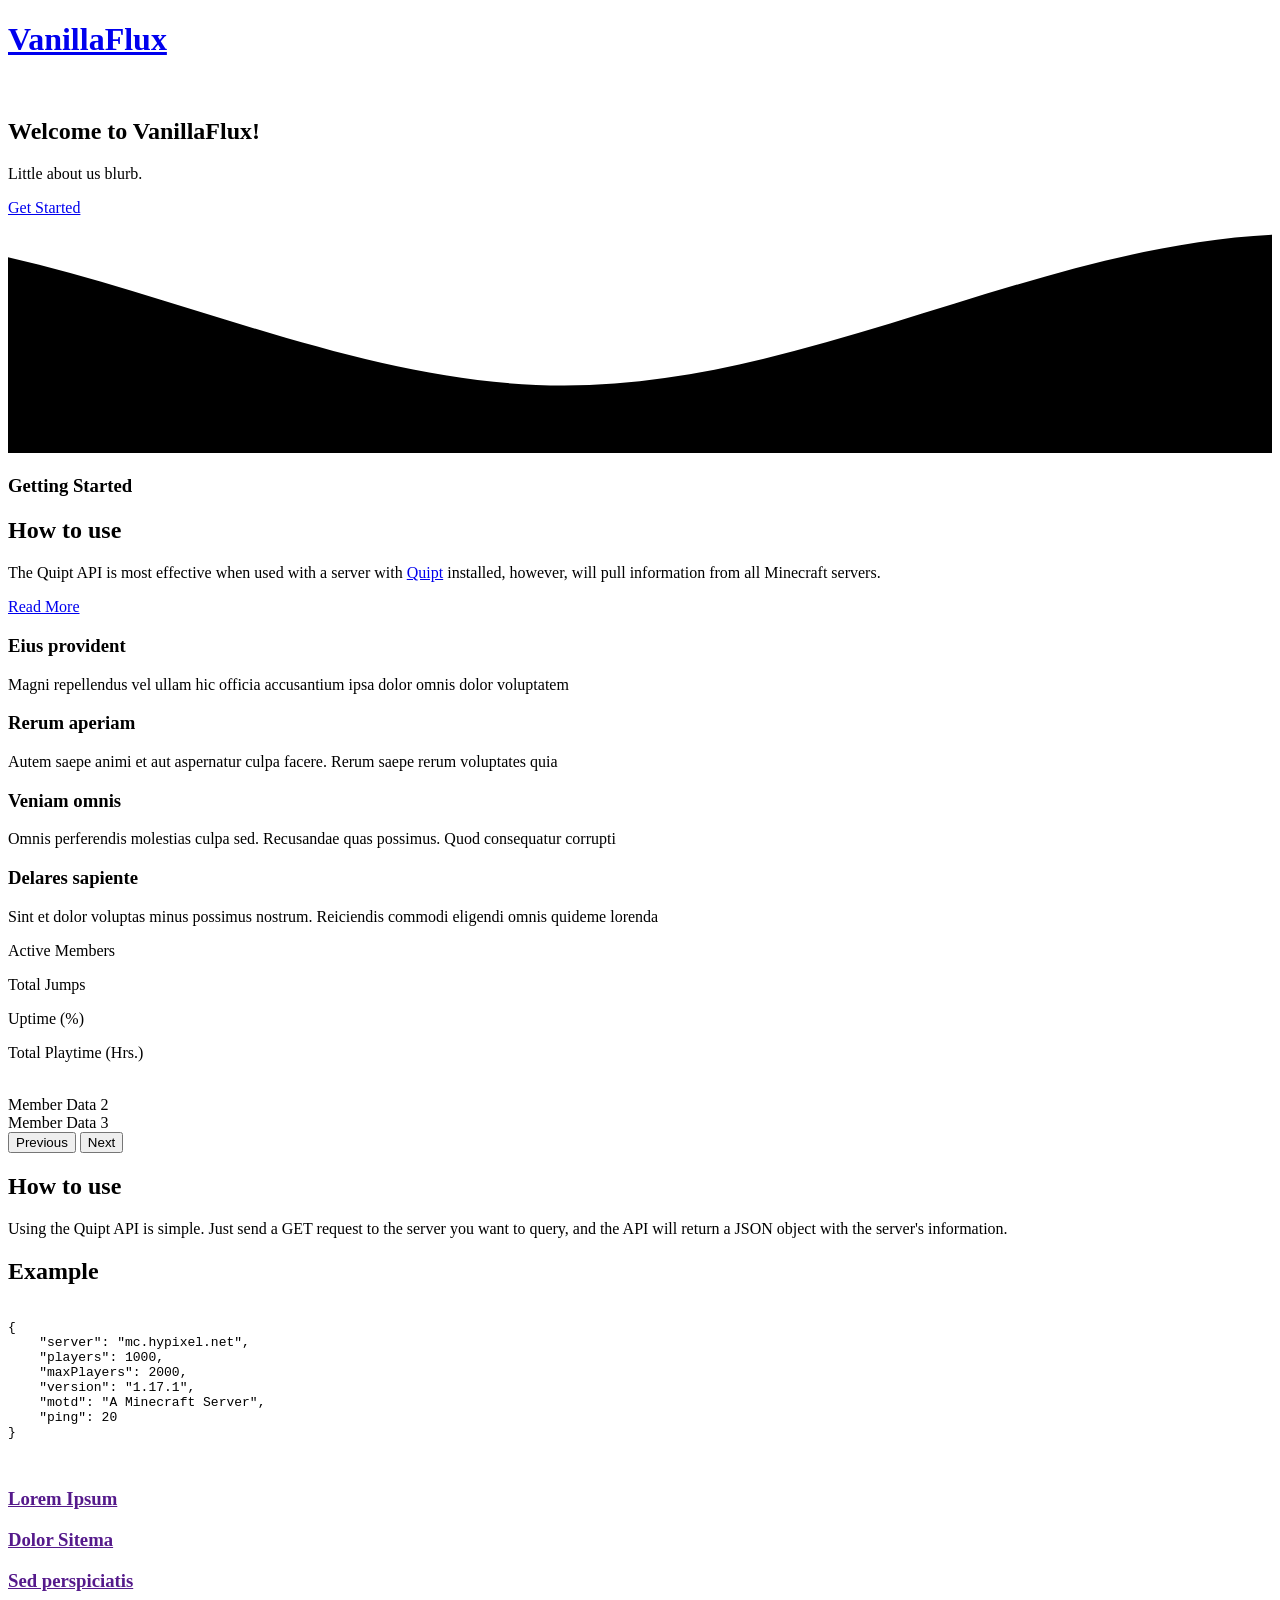
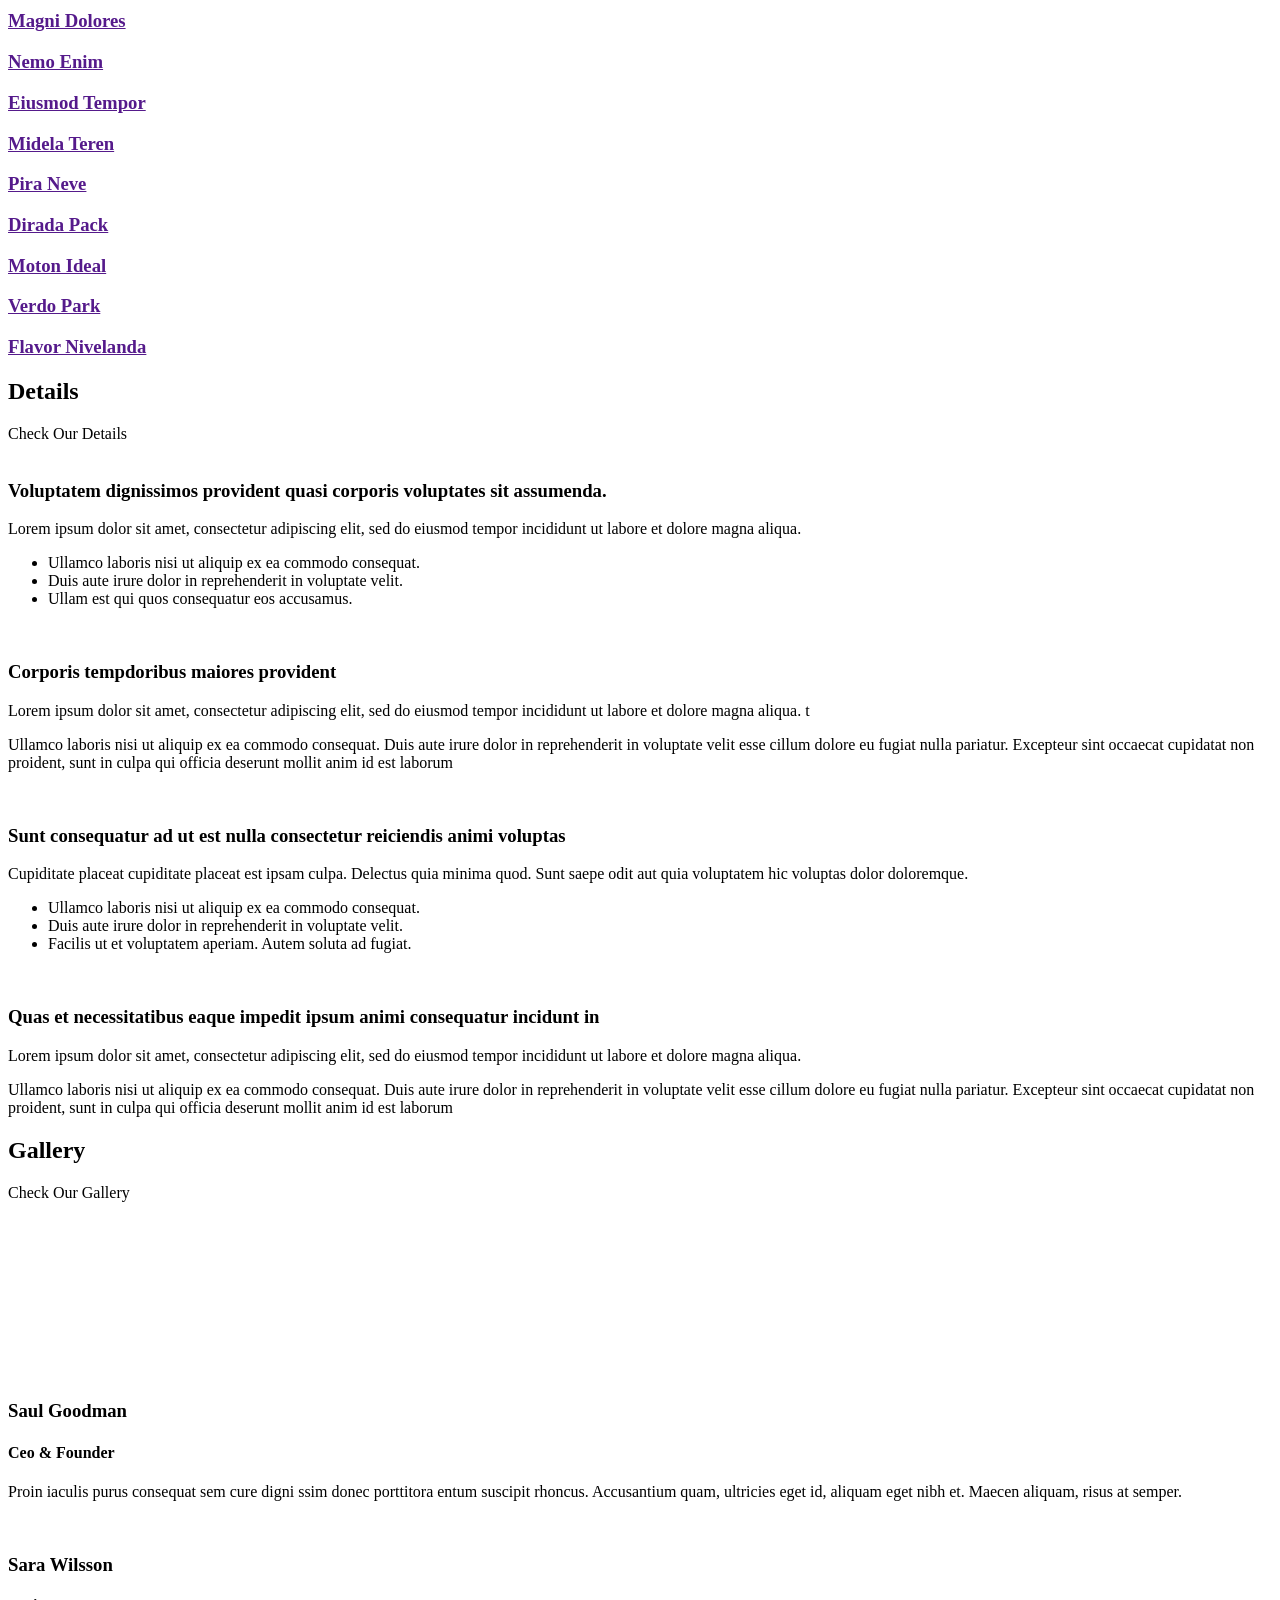
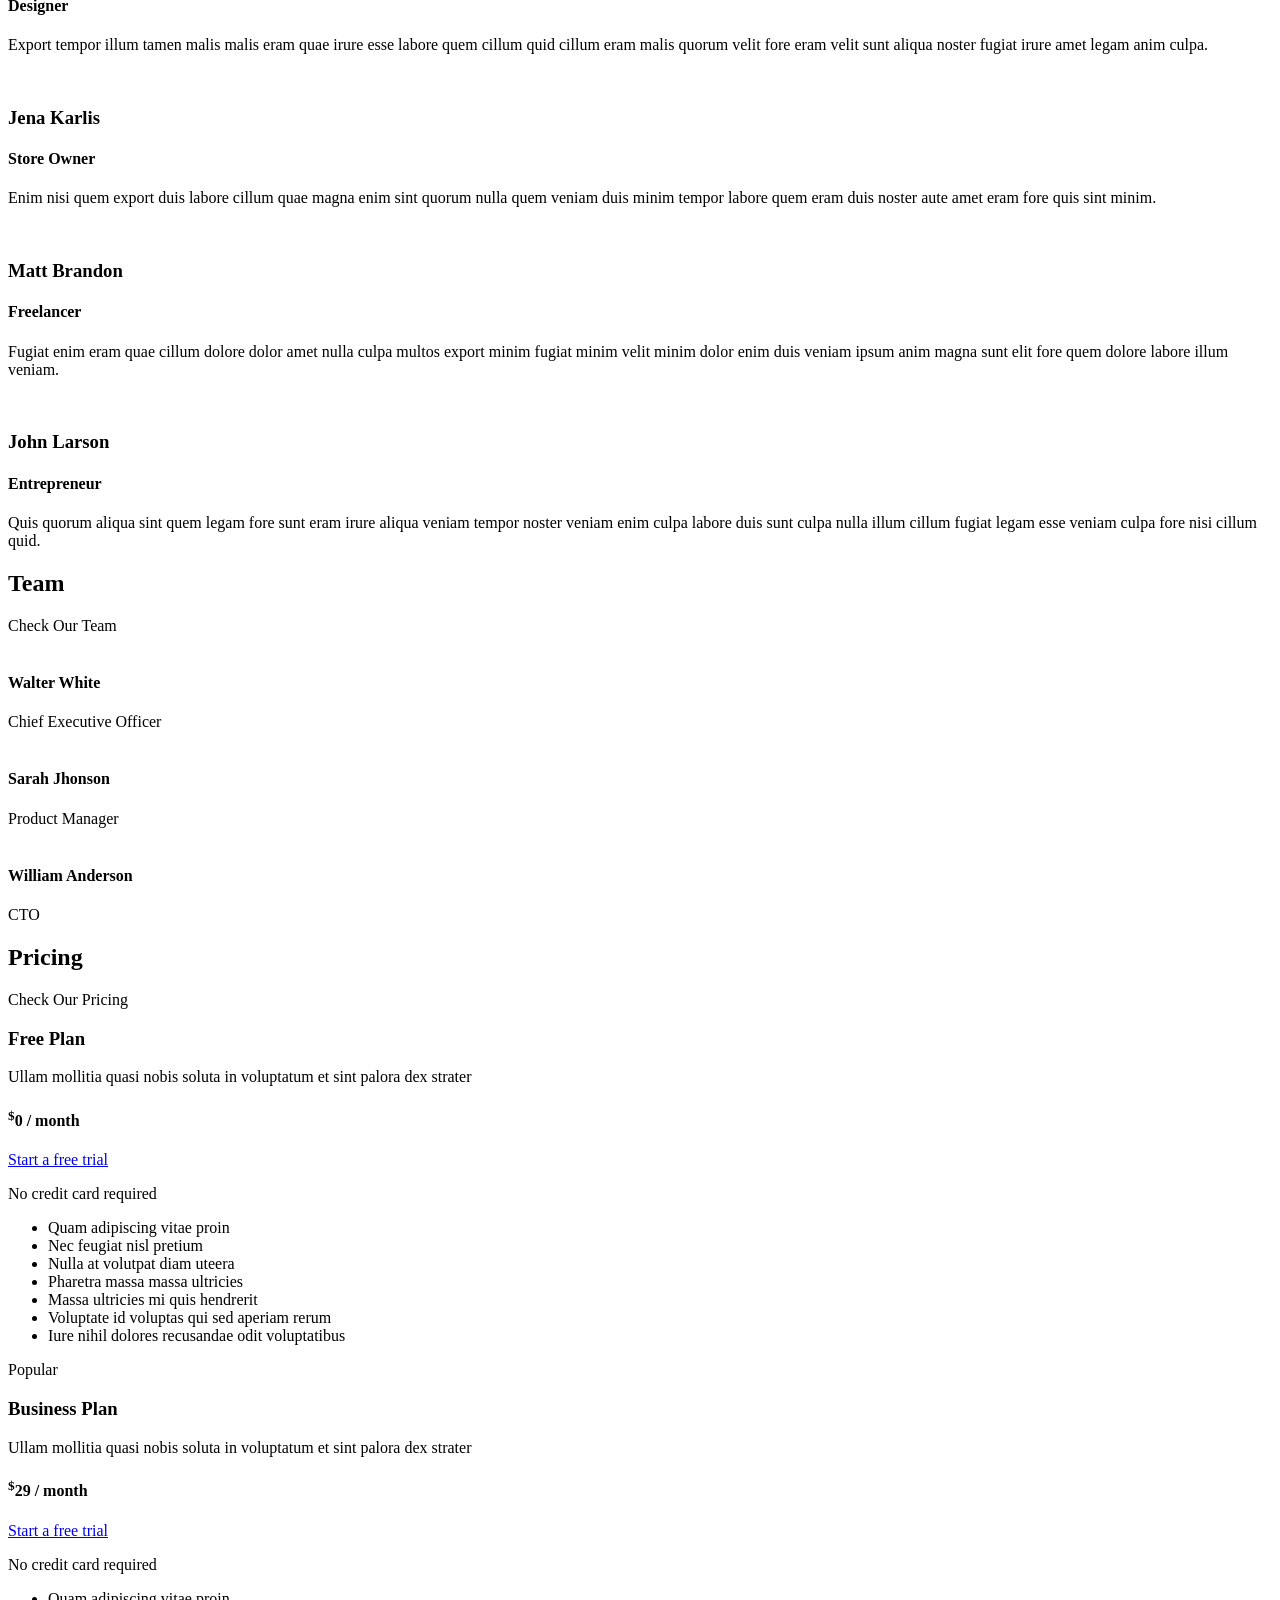
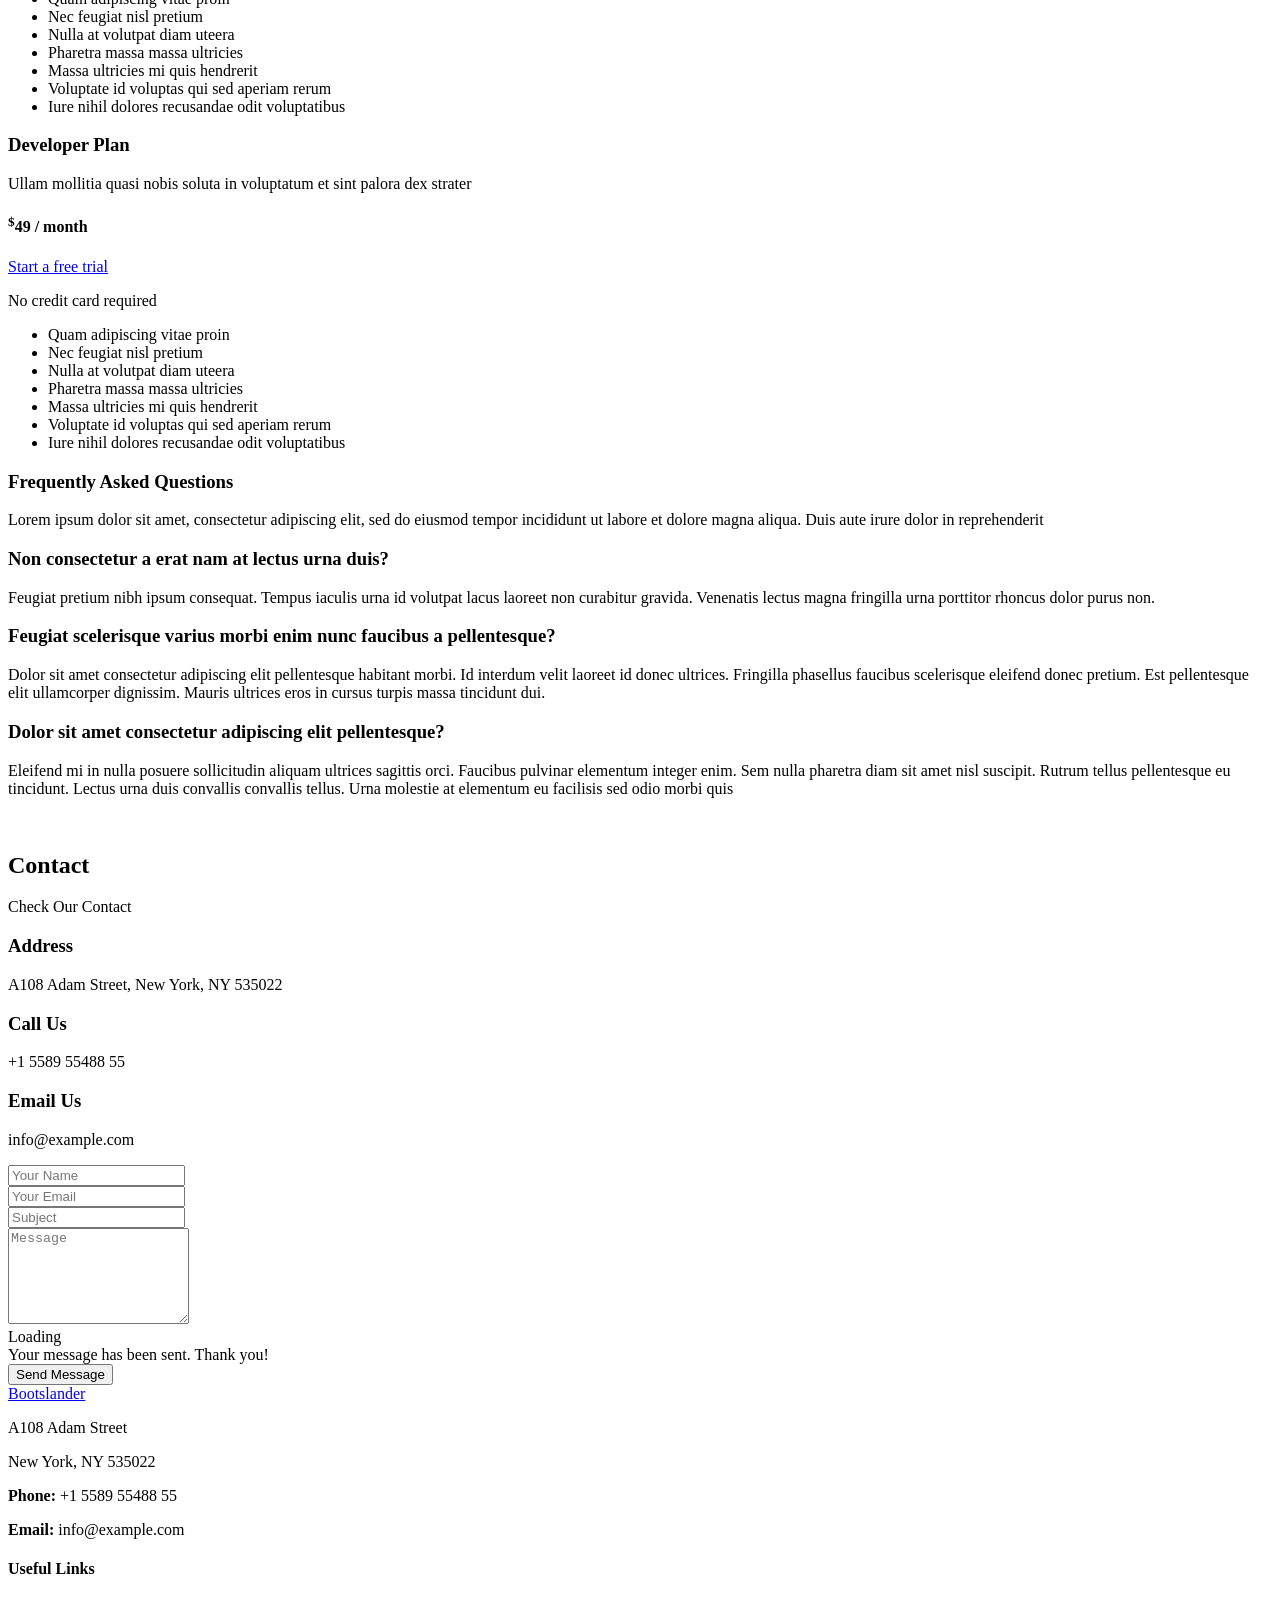
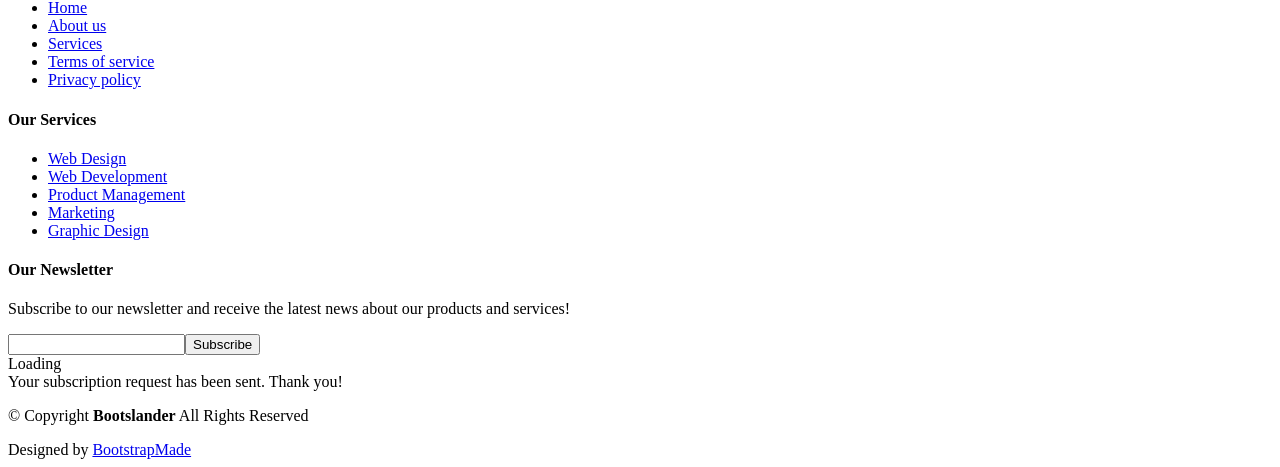
==== commit adc2131f: "add member carousel" ====
--- a/src/main/resources/templates/index.html
+++ b/src/main/resources/templates/index.html
@@ -18,10 +18,10 @@
     <link href="https://fonts.googleapis.com/css2?family=Roboto:ital,wght@0,100;0,300;0,400;0,500;0,700;0,900;1,100;1,300;1,400;1,500;1,700;1,900&family=Poppins:ital,wght@0,100;0,200;0,300;0,400;0,500;0,600;0,700;0,800;0,900;1,100;1,200;1,300;1,400;1,500;1,600;1,700;1,800;1,900&family=Raleway:ital,wght@0,100;0,200;0,300;0,400;0,500;0,600;0,700;0,800;0,900;1,100;1,200;1,300;1,400;1,500;1,600;1,700;1,800;1,900&display=swap"
           rel="stylesheet">
 
-<!--    <link href="https://cdnjs.cloudflare.com/ajax/libs/prism/1.24.1/themes/prism.min.css" rel="stylesheet" />-->
-<!--    <script src="https://cdnjs.cloudflare.com/ajax/libs/prism/1.24.1/prism.min.js"></script>-->
-<!--    <script src="https://cdnjs.cloudflare.com/ajax/libs/prism/1.24.1/components/prism-java.min.js"></script>-->
-<!--    <script src="https://cdnjs.cloudflare.com/ajax/libs/prism/1.24.1/components/prism-json.min.js"></script>-->
+    <!--    <link href="https://cdnjs.cloudflare.com/ajax/libs/prism/1.24.1/themes/prism.min.css" rel="stylesheet" />-->
+    <!--    <script src="https://cdnjs.cloudflare.com/ajax/libs/prism/1.24.1/prism.min.js"></script>-->
+    <!--    <script src="https://cdnjs.cloudflare.com/ajax/libs/prism/1.24.1/components/prism-java.min.js"></script>-->
+    <!--    <script src="https://cdnjs.cloudflare.com/ajax/libs/prism/1.24.1/components/prism-json.min.js"></script>-->
 
     <!-- Vendor CSS Files -->
     <link th:href="@{/assets/vendor/bootstrap/css/bootstrap.min.css}" rel="stylesheet">
@@ -33,6 +33,7 @@
 
     <!-- Main CSS File -->
     <link th:href="@{/assets/css/main.css}" rel="stylesheet">
+    <link th:href="@{/assets/css/custom.css}" rel="stylesheet">
 
     <!-- =======================================================
     * Template Name: Bootslander
@@ -101,6 +102,68 @@
 
     </section><!-- /Hero Section -->
 
+
+    <!-- About Section -->
+    <section id="about" class="about section">
+
+        <div class="container" data-aos="fade-up" data-aos-delay="100">
+            <div class="row align-items-xl-center gy-5">
+
+                <div class="col-xl-5 content">
+                    <h3>Getting Started</h3>
+                    <h2>How to use </h2>
+                    <p>The Quipt API is most effective when used with a server with <a href="#">Quipt</a> installed,
+                        however, will pull information from all Minecraft servers.</p>
+                    <a href="#" class="read-more"><span>Read More</span><i class="bi bi-arrow-right"></i></a>
+                </div>
+
+                <div class="col-xl-7">
+                    <div class="row gy-4 icon-boxes">
+
+                        <div class="col-md-6" data-aos="fade-up" data-aos-delay="200">
+                            <div class="icon-box">
+                                <i class="bi bi-buildings"></i>
+                                <h3>Eius provident</h3>
+                                <p>Magni repellendus vel ullam hic officia accusantium ipsa dolor omnis dolor
+                                    voluptatem</p>
+                            </div>
+                        </div> <!-- End Icon Box -->
+
+                        <div class="col-md-6" data-aos="fade-up" data-aos-delay="300">
+                            <div class="icon-box">
+                                <i class="bi bi-clipboard-pulse"></i>
+                                <h3>Rerum aperiam</h3>
+                                <p>Autem saepe animi et aut aspernatur culpa facere. Rerum saepe rerum voluptates
+                                    quia</p>
+                            </div>
+                        </div> <!-- End Icon Box -->
+
+                        <div class="col-md-6" data-aos="fade-up" data-aos-delay="400">
+                            <div class="icon-box">
+                                <i class="bi bi-command"></i>
+                                <h3>Veniam omnis</h3>
+                                <p>Omnis perferendis molestias culpa sed. Recusandae quas possimus. Quod consequatur
+                                    corrupti</p>
+                            </div>
+                        </div> <!-- End Icon Box -->
+
+                        <div class="col-md-6" data-aos="fade-up" data-aos-delay="500">
+                            <div class="icon-box">
+                                <i class="bi bi-graph-up-arrow"></i>
+                                <h3>Delares sapiente</h3>
+                                <p>Sint et dolor voluptas minus possimus nostrum. Reiciendis commodi eligendi omnis
+                                    quideme lorenda</p>
+                            </div>
+                        </div> <!-- End Icon Box -->
+
+                    </div>
+                </div>
+
+            </div>
+        </div>
+
+    </section><!-- /About Section -->
+
     <!-- Stats Section -->
     <section id="stats" class="stats section">
 
@@ -111,7 +174,7 @@
                 <div class="col-lg-3 col-md-6 d-flex flex-column align-items-center">
                     <i class="bi bi-people"></i>
                     <div class="stats-item">
-                        <span data-purecounter-start="0" th:data-purecounter-end="${servers}"
+                        <span data-purecounter-start="0" th:data-purecounter-end="${data.getInt('active_members')}"
                               data-purecounter-duration="1" class="purecounter"></span>
                         <p>Active Members</p>
                     </div>
@@ -120,9 +183,9 @@
                 <div class="col-lg-3 col-md-6 d-flex flex-column align-items-center">
                     <i class="bi bi-journal-richtext"></i>
                     <div class="stats-item">
-                        <span data-purecounter-start="0" th:data-purecounter-end="${requestsHandled}"
+                        <span data-purecounter-start="0" th:data-purecounter-end="${data.getInt('total_jumps')}"
                               data-purecounter-duration="1" class="purecounter"></span>
-                        <p>Requests Handled</p>
+                        <p>Total Jumps</p>
                     </div>
                 </div><!-- End Stats Item -->
 
@@ -138,9 +201,10 @@
                 <div class="col-lg-3 col-md-6 d-flex flex-column align-items-center">
                     <i class="bi bi-people"></i>
                     <div class="stats-item">
-                        <span data-purecounter-start="0" th:data-purecounter-end="${hardWorkers}"
+                        <span data-purecounter-start="0"
+                              th:data-purecounter-end="${data.getInt('total_playtime')/3600000}"
                               data-purecounter-duration="1" class="purecounter"></span>
-                        <p>Hard Workers</p>
+                        <p>Total Playtime (Hrs.)</p>
                     </div>
                 </div><!-- End Stats Item -->
 
@@ -150,67 +214,48 @@
 
     </section><!-- /Stats Section -->
 
-    <!-- About Section -->
-    <section id="about" class="about section">
-
+    <!--- Member Section --->
+    <section id="members" class="members section">
         <div class="container" data-aos="fade-up" data-aos-delay="100">
-            <div class="row align-items-xl-center gy-5">
-
-                <div class="col-xl-5 content">
-                    <h3>Getting Started</h3>
-                    <h2>How to use </h2>
-                    <p>The Quipt API is most effective when used with a server with <a href="#">Quipt</a> installed,
-                        however, will pull information from all Minecraft servers.</p>
-                    <a href="#" class="read-more"><span>Read More</span><i class="bi bi-arrow-right"></i></a>
-                </div>
-
-                <div class="col-xl-7">
-                    <div class="row gy-4 icon-boxes">
-
-                        <div class="col-md-6" data-aos="fade-up" data-aos-delay="200">
-                            <div class="icon-box">
-                                <i class="bi bi-buildings"></i>
-                                <h3>Eius provident</h3>
-                                <p>Magni repellendus vel ullam hic officia accusantium ipsa dolor omnis dolor
-                                    voluptatem</p>
-                            </div>
-                        </div> <!-- End Icon Box -->
-
-                        <div class="col-md-6" data-aos="fade-up" data-aos-delay="300">
-                            <div class="icon-box">
-                                <i class="bi bi-clipboard-pulse"></i>
-                                <h3>Rerum aperiam</h3>
-                                <p>Autem saepe animi et aut aspernatur culpa facere. Rerum saepe rerum voluptates
-                                    quia</p>
-                            </div>
-                        </div> <!-- End Icon Box -->
-
-                        <div class="col-md-6" data-aos="fade-up" data-aos-delay="400">
-                            <div class="icon-box">
-                                <i class="bi bi-command"></i>
-                                <h3>Veniam omnis</h3>
-                                <p>Omnis perferendis molestias culpa sed. Recusandae quas possimus. Quod consequatur
-                                    corrupti</p>
-                            </div>
-                        </div> <!-- End Icon Box -->
-
-                        <div class="col-md-6" data-aos="fade-up" data-aos-delay="500">
-                            <div class="icon-box">
-                                <i class="bi bi-graph-up-arrow"></i>
-                                <h3>Delares sapiente</h3>
-                                <p>Sint et dolor voluptas minus possimus nostrum. Reiciendis commodi eligendi omnis
-                                    quideme lorenda</p>
-                            </div>
-                        </div> <!-- End Icon Box -->
-
-                    </div>
-                </div>
-
-            </div>
-        </div>
-
-    </section><!-- /About Section -->
-
+            <div class="row gy-4">
+                <div id="memberCarousel" class="carousel slide" data-bs-ride="carousel">
+                    <div class="carousel-inner">
+                        <div class="carousel-item" data-bs-interval="10000" th:each="member, iterStat : ${usernameMap}"
+                             th:classappend="${iterStat.index == 0} ? 'active'">
+                            <div>
+                                <img th:src="'https://starlightskins.lunareclipse.studio/render/profile/' + ${member.key} + '/full'" th:alt="${member.value} + ' Skin'"
+                                     class="img-fluid">
+<!--                                <p>Here's some information about <span th:text="${member.value}"></span>. </p>-->
+<!--                                <ul>-->
+<!--                                    <li><b>Jumps</b>: <span th:text="${data.getJSONObject(member.key).optInt('jumps', 0)}"></span> </li>-->
+<!--                                </ul>-->
+                            </div>
+                        </div>
+                        <div class="carousel-item" data-bs-interval="2000">
+                            Member Data 2
+                        </div>
+                        <div class="carousel-item">
+                            Member Data 3
+                        </div>
+                    </div>
+                    <button class="carousel-control-prev" type="button" data-bs-target="#memberCarousel"
+                            data-bs-slide="prev">
+                        <span class="carousel-control-prev-icon" aria-hidden="true"></span>
+                        <span class="visually-hidden">Previous</span>
+                    </button>
+                    <button class="carousel-control-next" type="button" data-bs-target="#memberCarousel"
+                            data-bs-slide="next">
+                        <span class="carousel-control-next-icon" aria-hidden="true"></span>
+                        <span class="visually-hidden">Next</span>
+                    </button>
+                </div>
+            </div>
+        </div>
+    </section>
+    <!--- /Member Section --->
+
+
+    <!-- How to use Section -->
     <section id="how-to-use" class="section">
         <div class="container">
             <div class="row gy-4">
@@ -236,7 +281,7 @@
                 </div>
             </div>
         </div>
-    </section>
+    </section><!-- /How to use Section -->
 
 
     <!-- Features Section -->
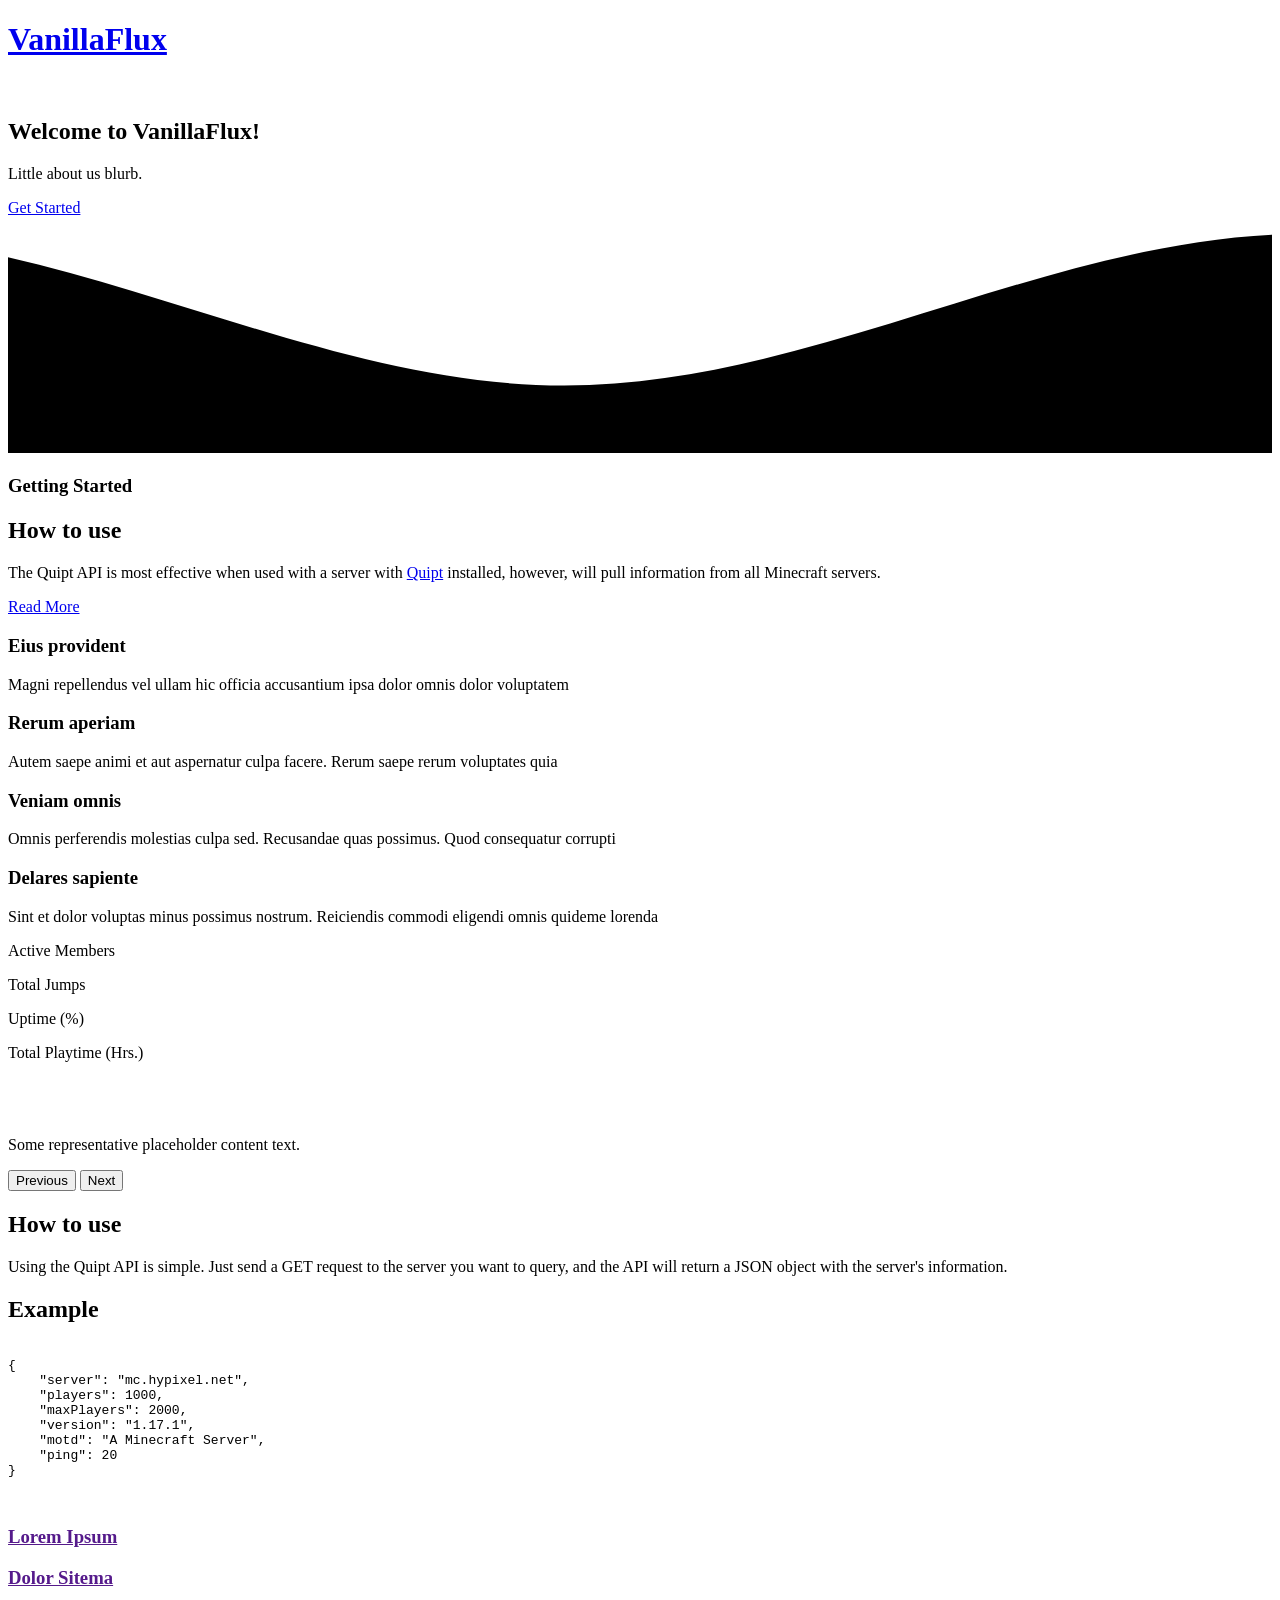
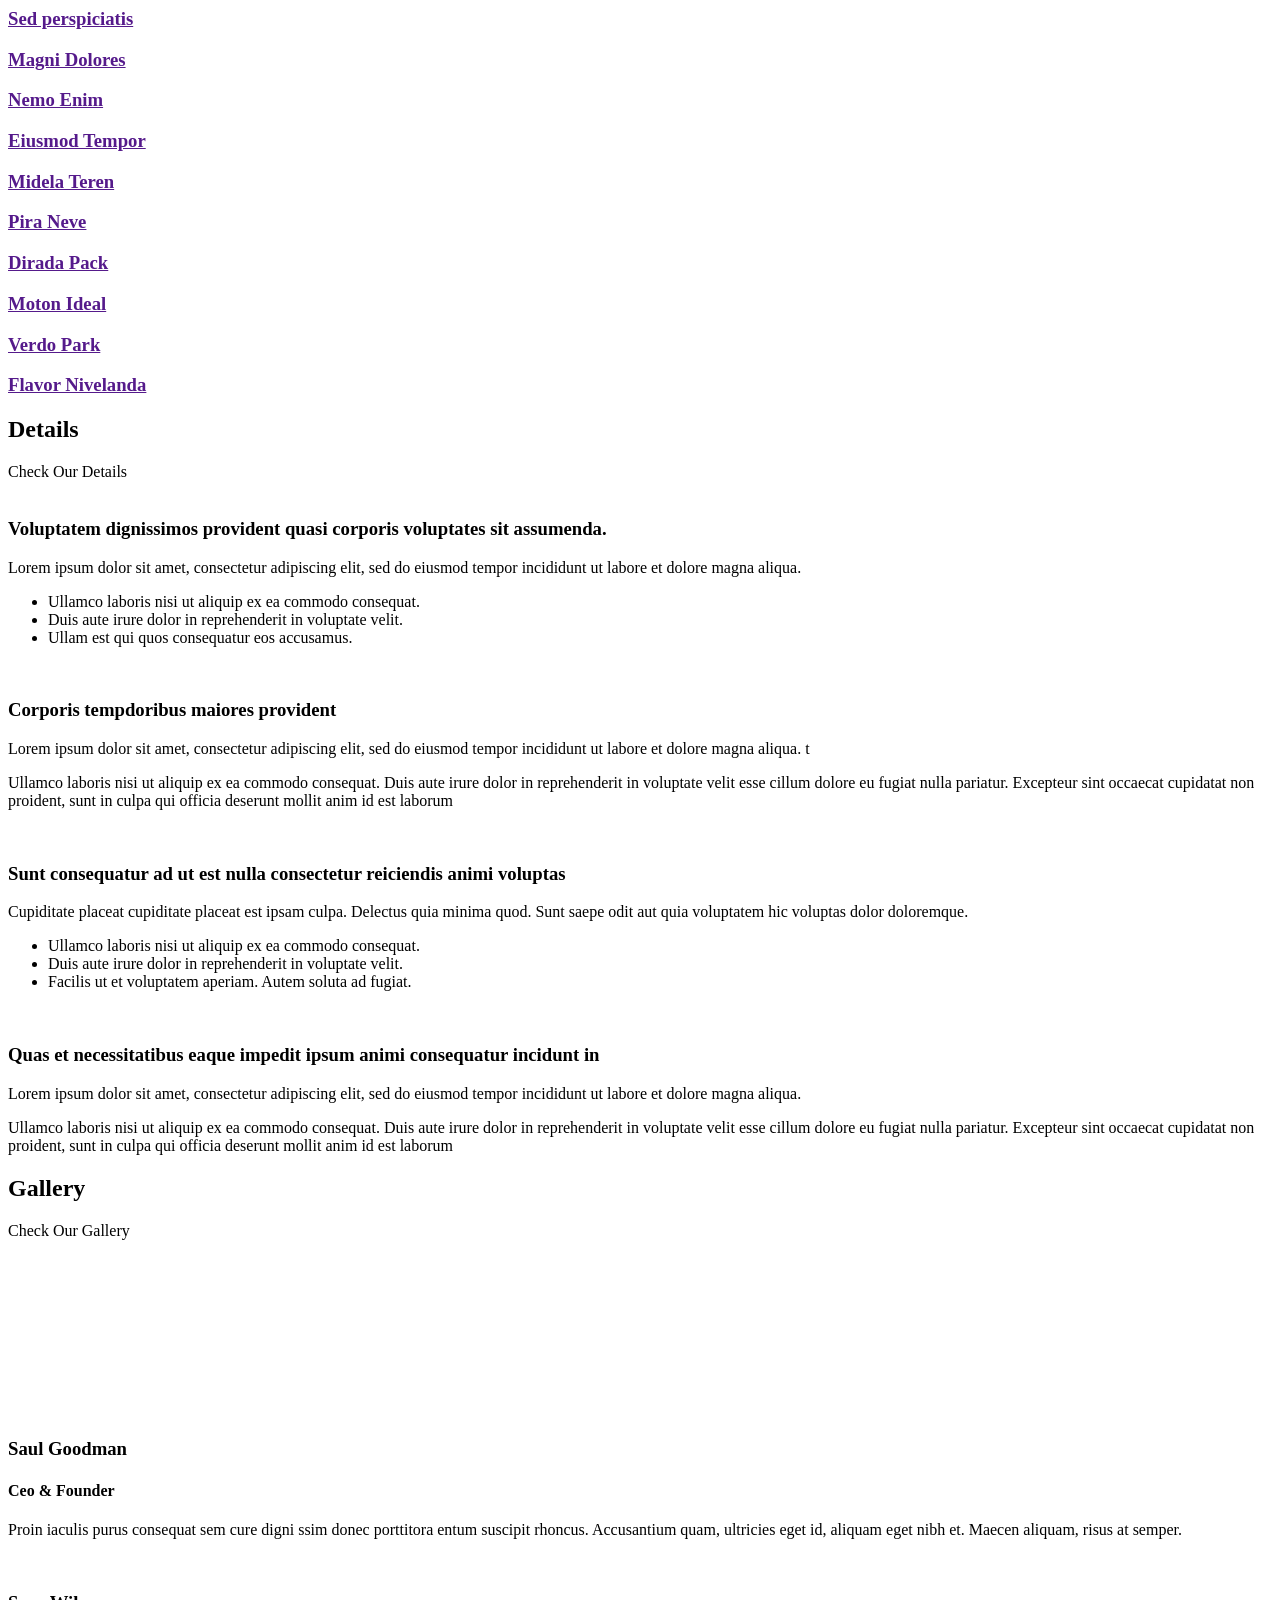
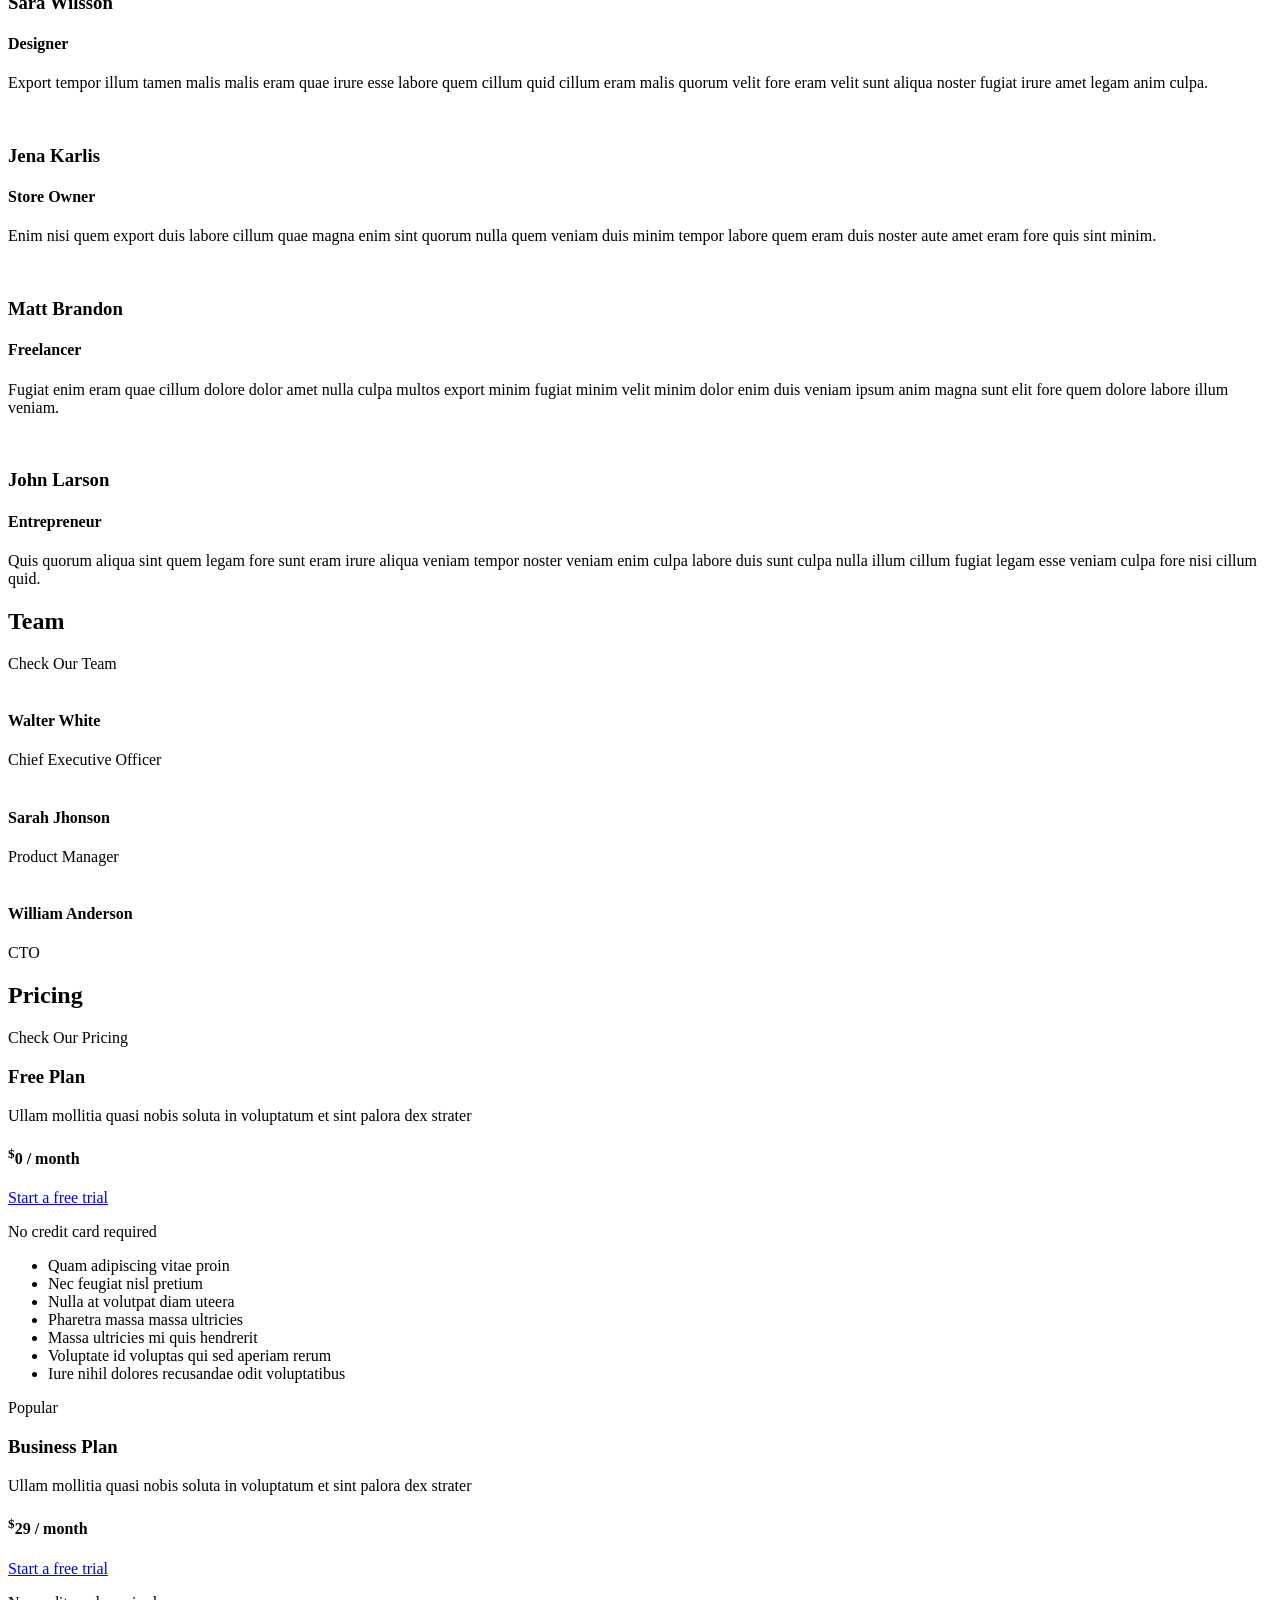
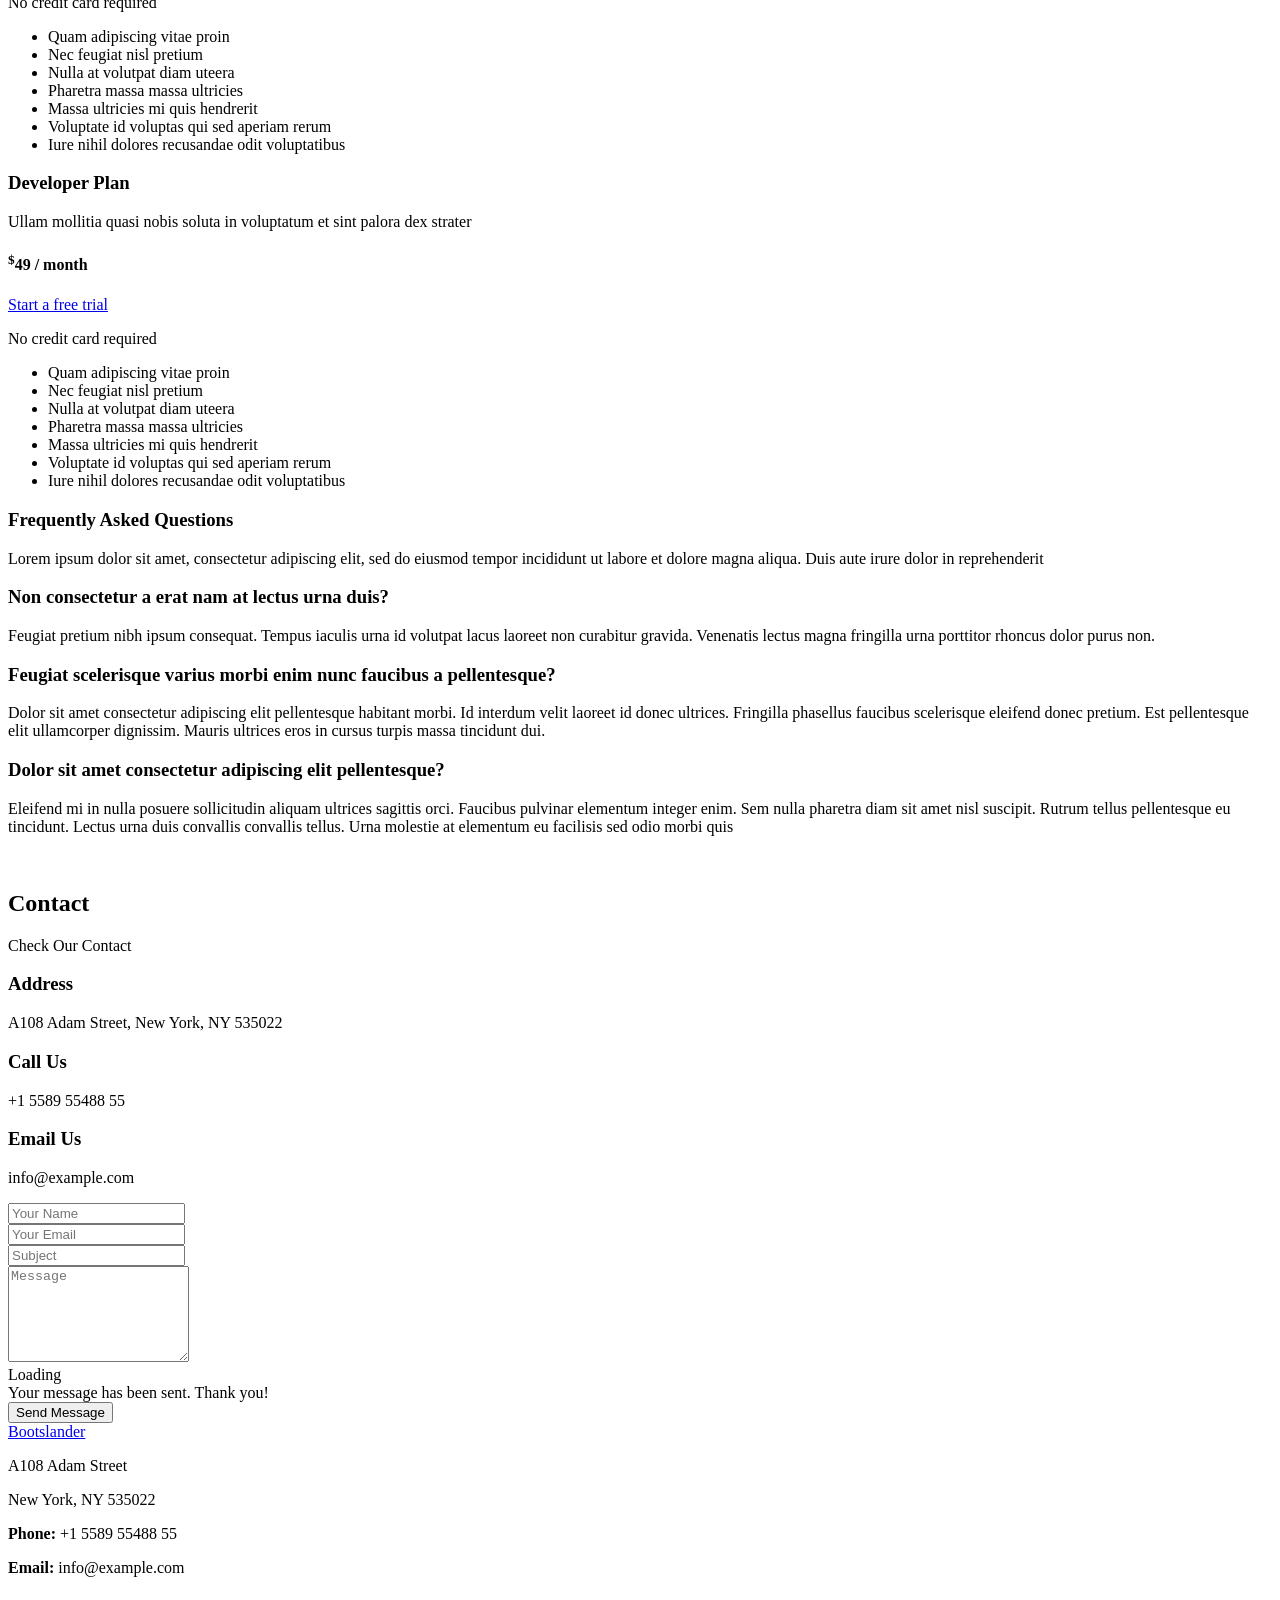
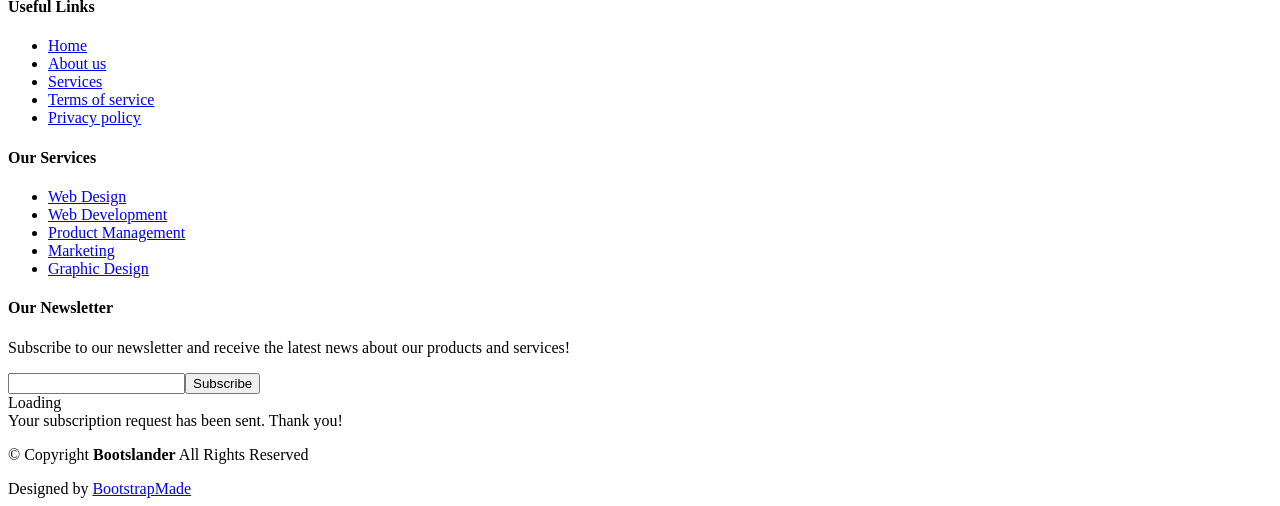
==== commit 762cd785: "Make carousel look better and actually use bootstrap rather than my jank CSS" ====
--- a/src/main/resources/templates/index.html
+++ b/src/main/resources/templates/index.html
@@ -218,24 +218,20 @@
     <section id="members" class="members section">
         <div class="container" data-aos="fade-up" data-aos-delay="100">
             <div class="row gy-4">
-                <div id="memberCarousel" class="carousel slide" data-bs-ride="carousel">
+                <div id="memberCarousel" class="carousel slide carousel-fade" data-bs-ride="carousel">
                     <div class="carousel-inner">
                         <div class="carousel-item" data-bs-interval="10000" th:each="member, iterStat : ${usernameMap}"
                              th:classappend="${iterStat.index == 0} ? 'active'">
                             <div>
-                                <img th:src="'https://starlightskins.lunareclipse.studio/render/profile/' + ${member.key} + '/full'" th:alt="${member.value} + ' Skin'"
-                                     class="img-fluid">
-<!--                                <p>Here's some information about <span th:text="${member.value}"></span>. </p>-->
-<!--                                <ul>-->
-<!--                                    <li><b>Jumps</b>: <span th:text="${data.getJSONObject(member.key).optInt('jumps', 0)}"></span> </li>-->
-<!--                                </ul>-->
-                            </div>
-                        </div>
-                        <div class="carousel-item" data-bs-interval="2000">
-                            Member Data 2
-                        </div>
-                        <div class="carousel-item">
-                            Member Data 3
+                                <img th:src="@{/assets/img/background/member-background.jpg}" class="img-fluid" alt="">
+                                <div class="carousel-caption d-none d-md-block">
+                                    <img th:src="'https://starlightskins.lunareclipse.studio/render/bitzel/' + ${member.key} + '/full'"
+                                         th:alt="${member.value} + ' Skin'"
+                                         class="col-lg-1">
+                                    <h5><span th:text="${member.value}"></span></h5>
+                                    <p>Some representative placeholder content text.</p>
+                                </div>
+                            </div>
                         </div>
                     </div>
                     <button class="carousel-control-prev" type="button" data-bs-target="#memberCarousel"
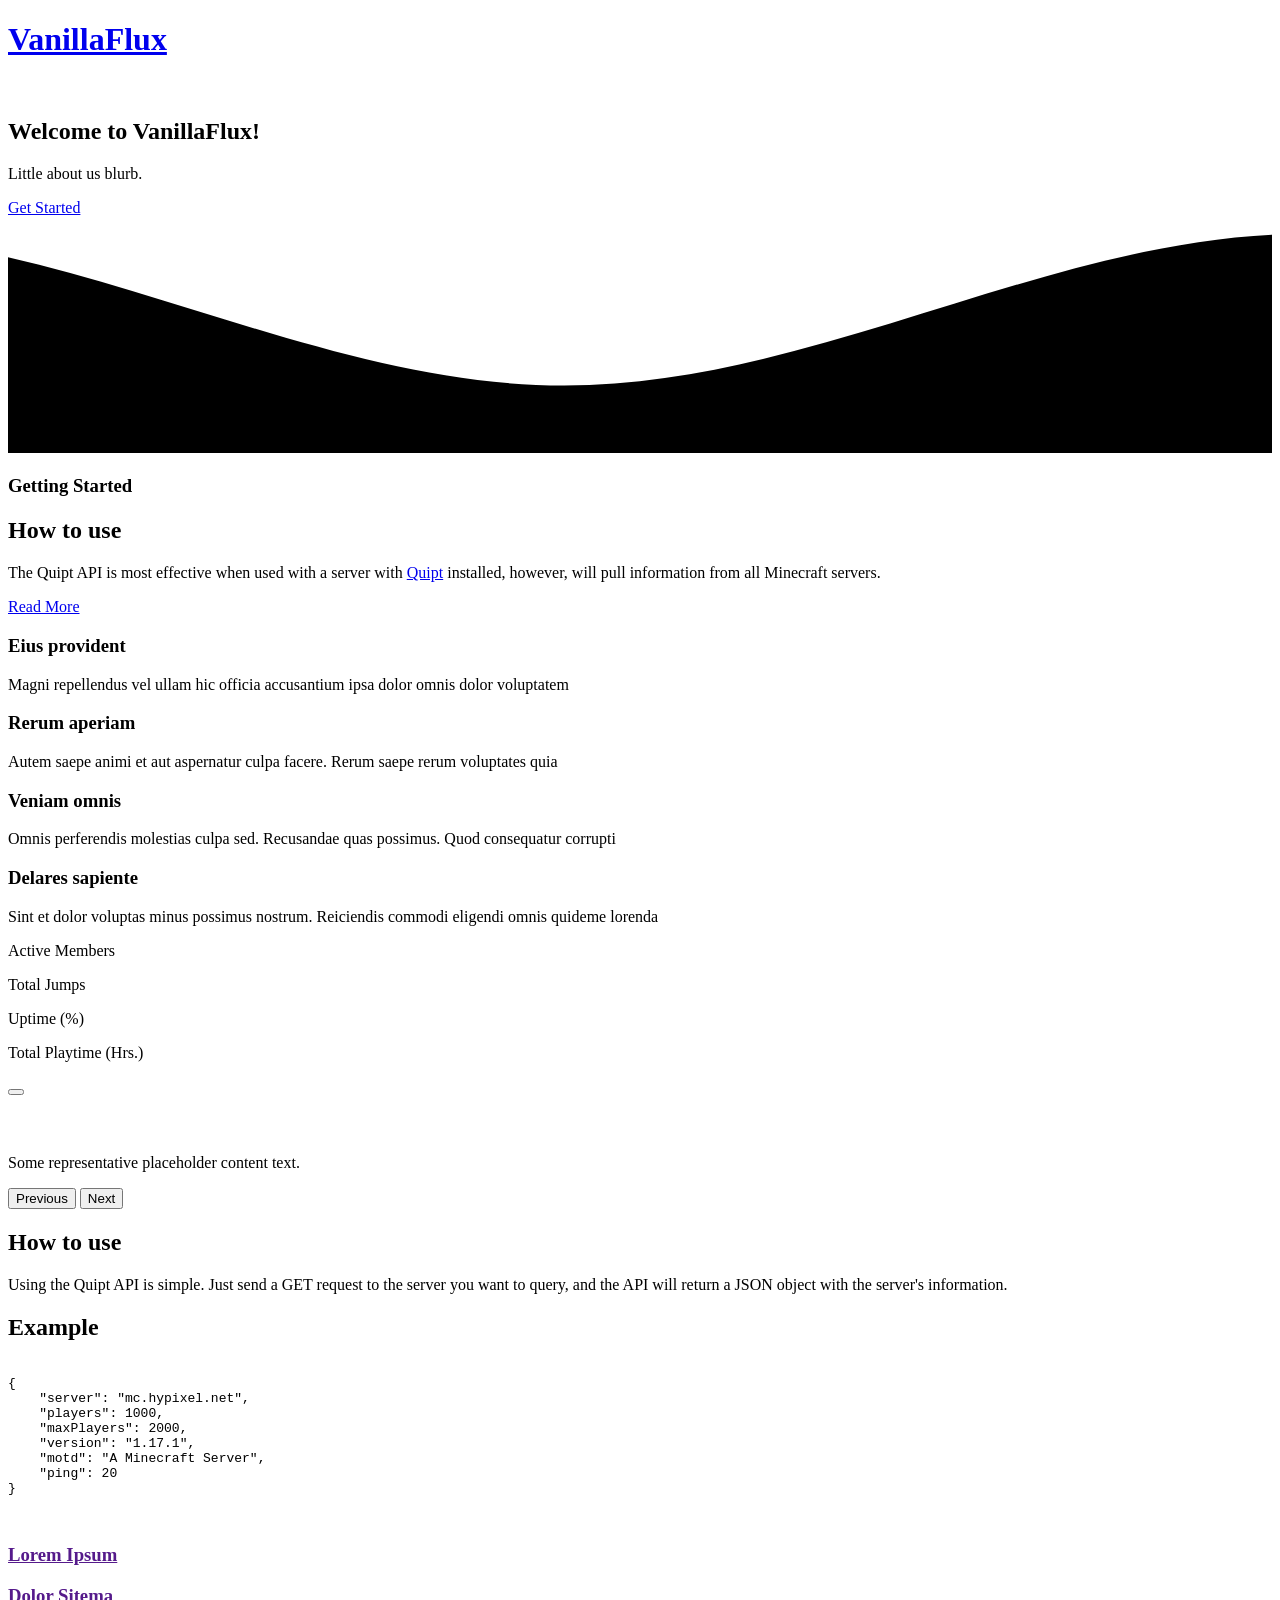
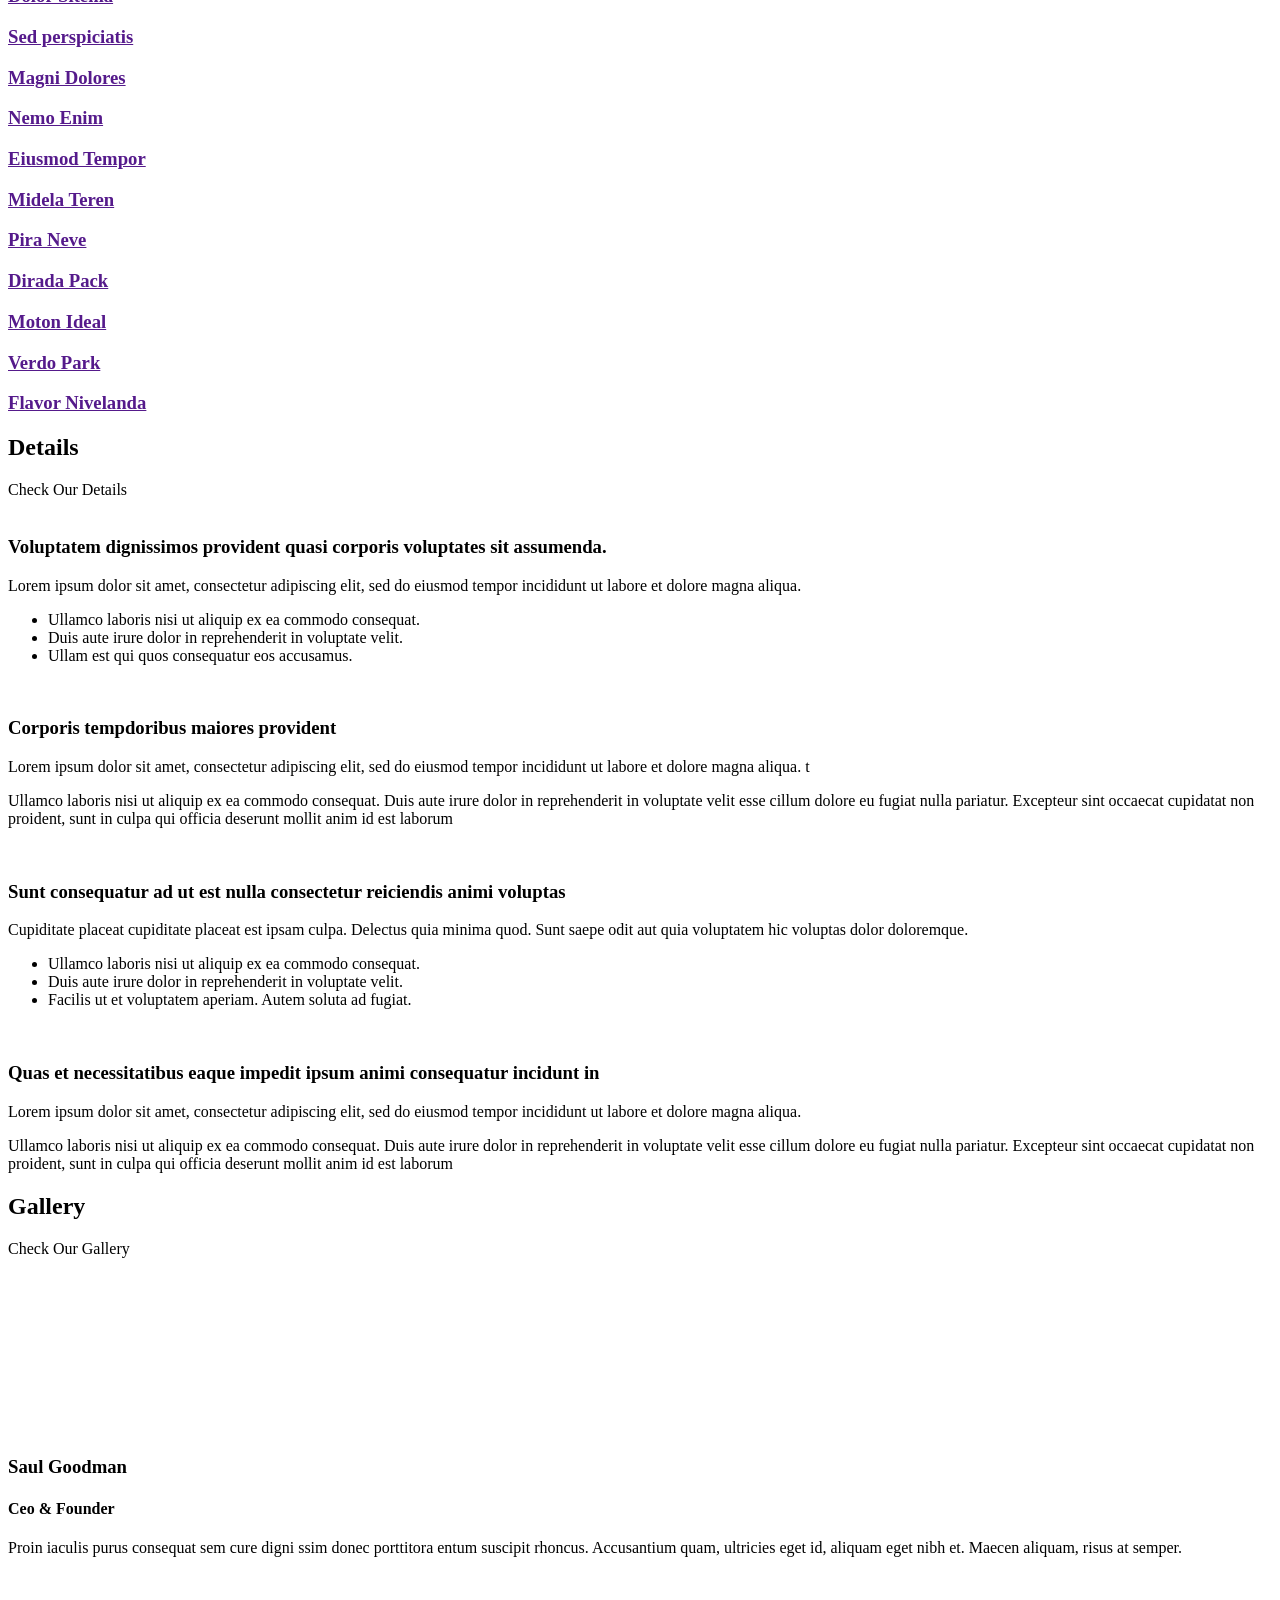
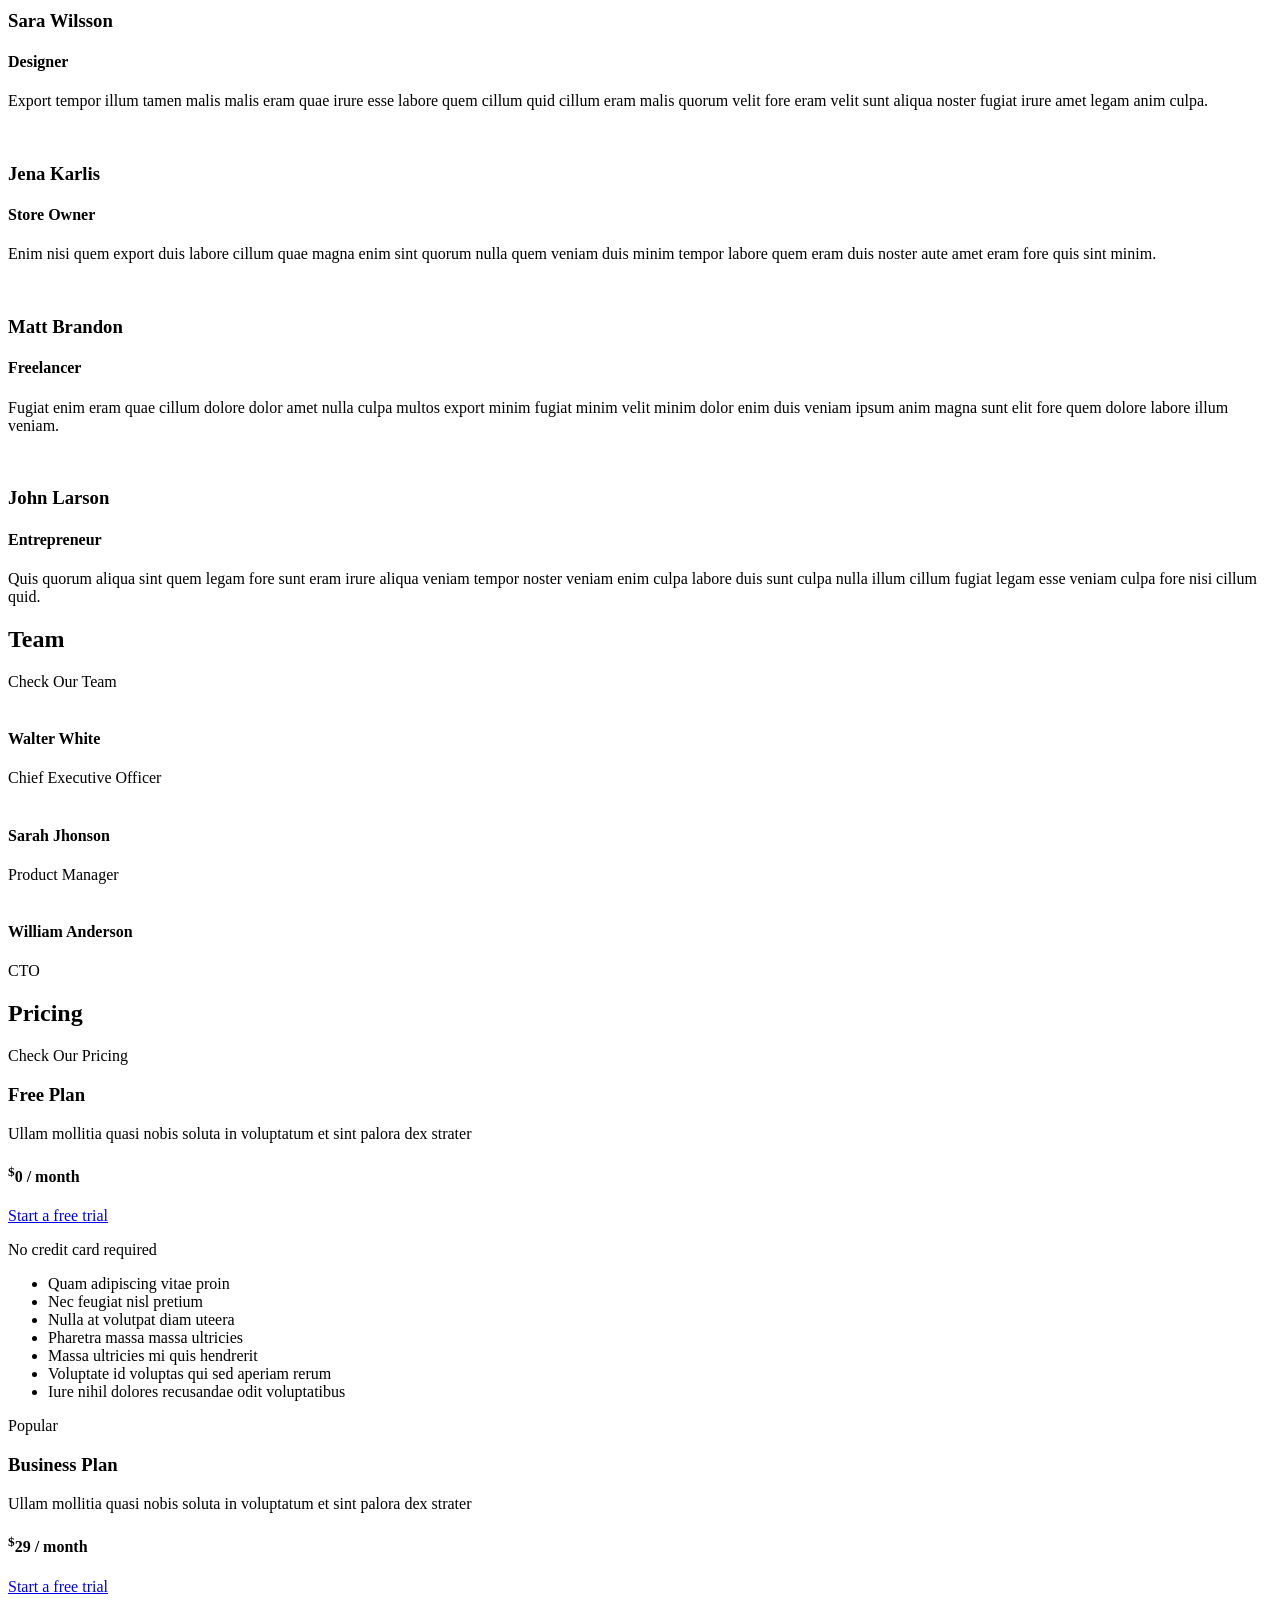
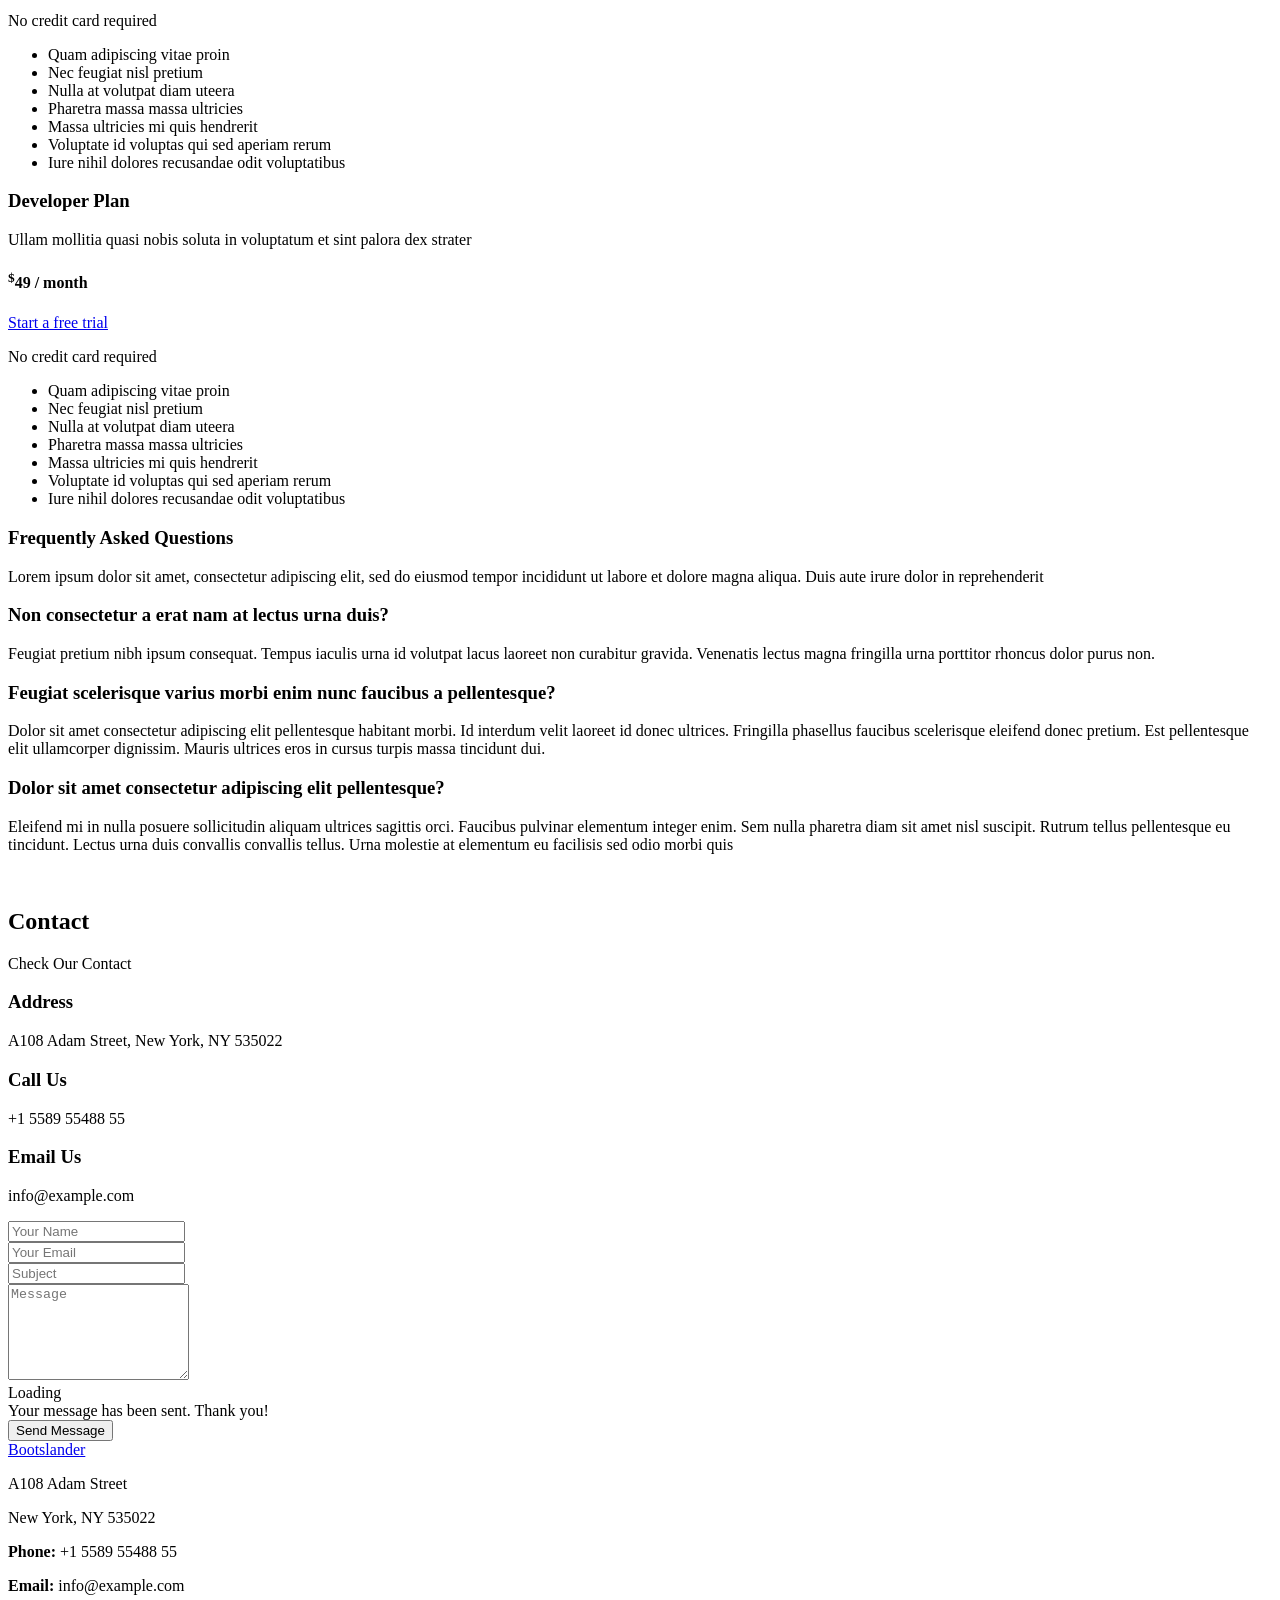
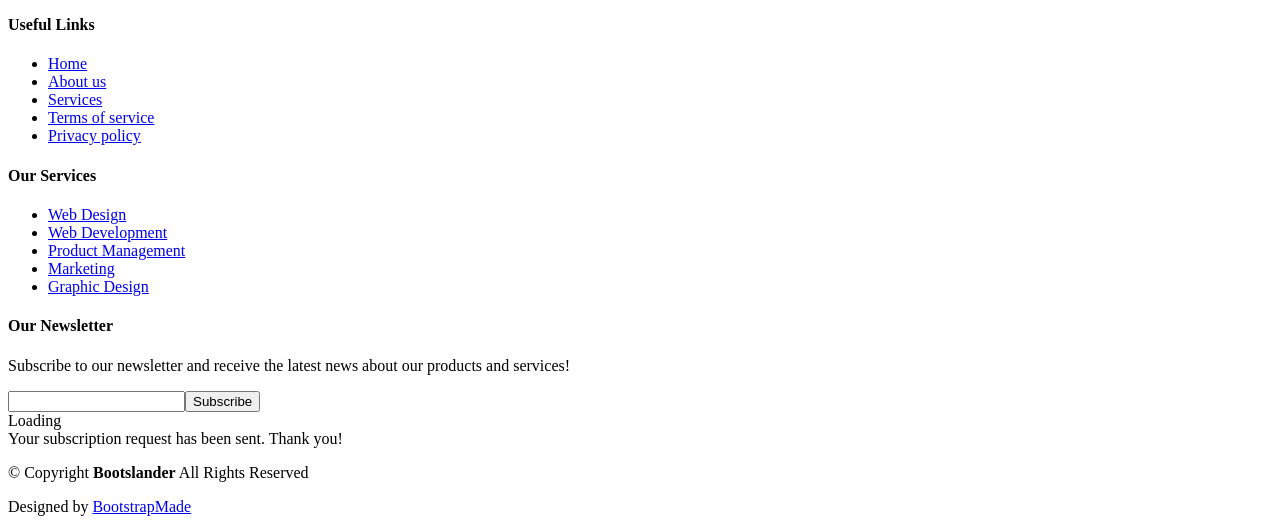
==== commit aff2c057: "add indicators to carousel" ====
--- a/src/main/resources/templates/index.html
+++ b/src/main/resources/templates/index.html
@@ -220,6 +220,13 @@
             <div class="row gy-4">
                 <div id="memberCarousel" class="carousel slide carousel-fade" data-bs-ride="carousel">
                     <div class="carousel-inner">
+                        <div class="carousel-indicators">
+                            <button type="button" data-bs-target="#memberCarousel" th:each="member, iterStat : ${usernameMap}"
+                                    th:classappend="${iterStat.index == 0} ? 'active'" th:data-bs-slide-to="${iterStat.index}"></button>
+<!--                            <button type="button" data-bs-target="#memberCarousel" data-bs-slide-to="0" class="active" aria-current="true" aria-label="Slide 1"></button>-->
+<!--                            <button type="button" data-bs-target="#memberCarousel" data-bs-slide-to="1" aria-label="Slide 2"></button>-->
+<!--                            <button type="button" data-bs-target="#memberCarousel" data-bs-slide-to="2" aria-label="Slide 3"></button>-->
+                        </div>
                         <div class="carousel-item" data-bs-interval="10000" th:each="member, iterStat : ${usernameMap}"
                              th:classappend="${iterStat.index == 0} ? 'active'">
                             <div>
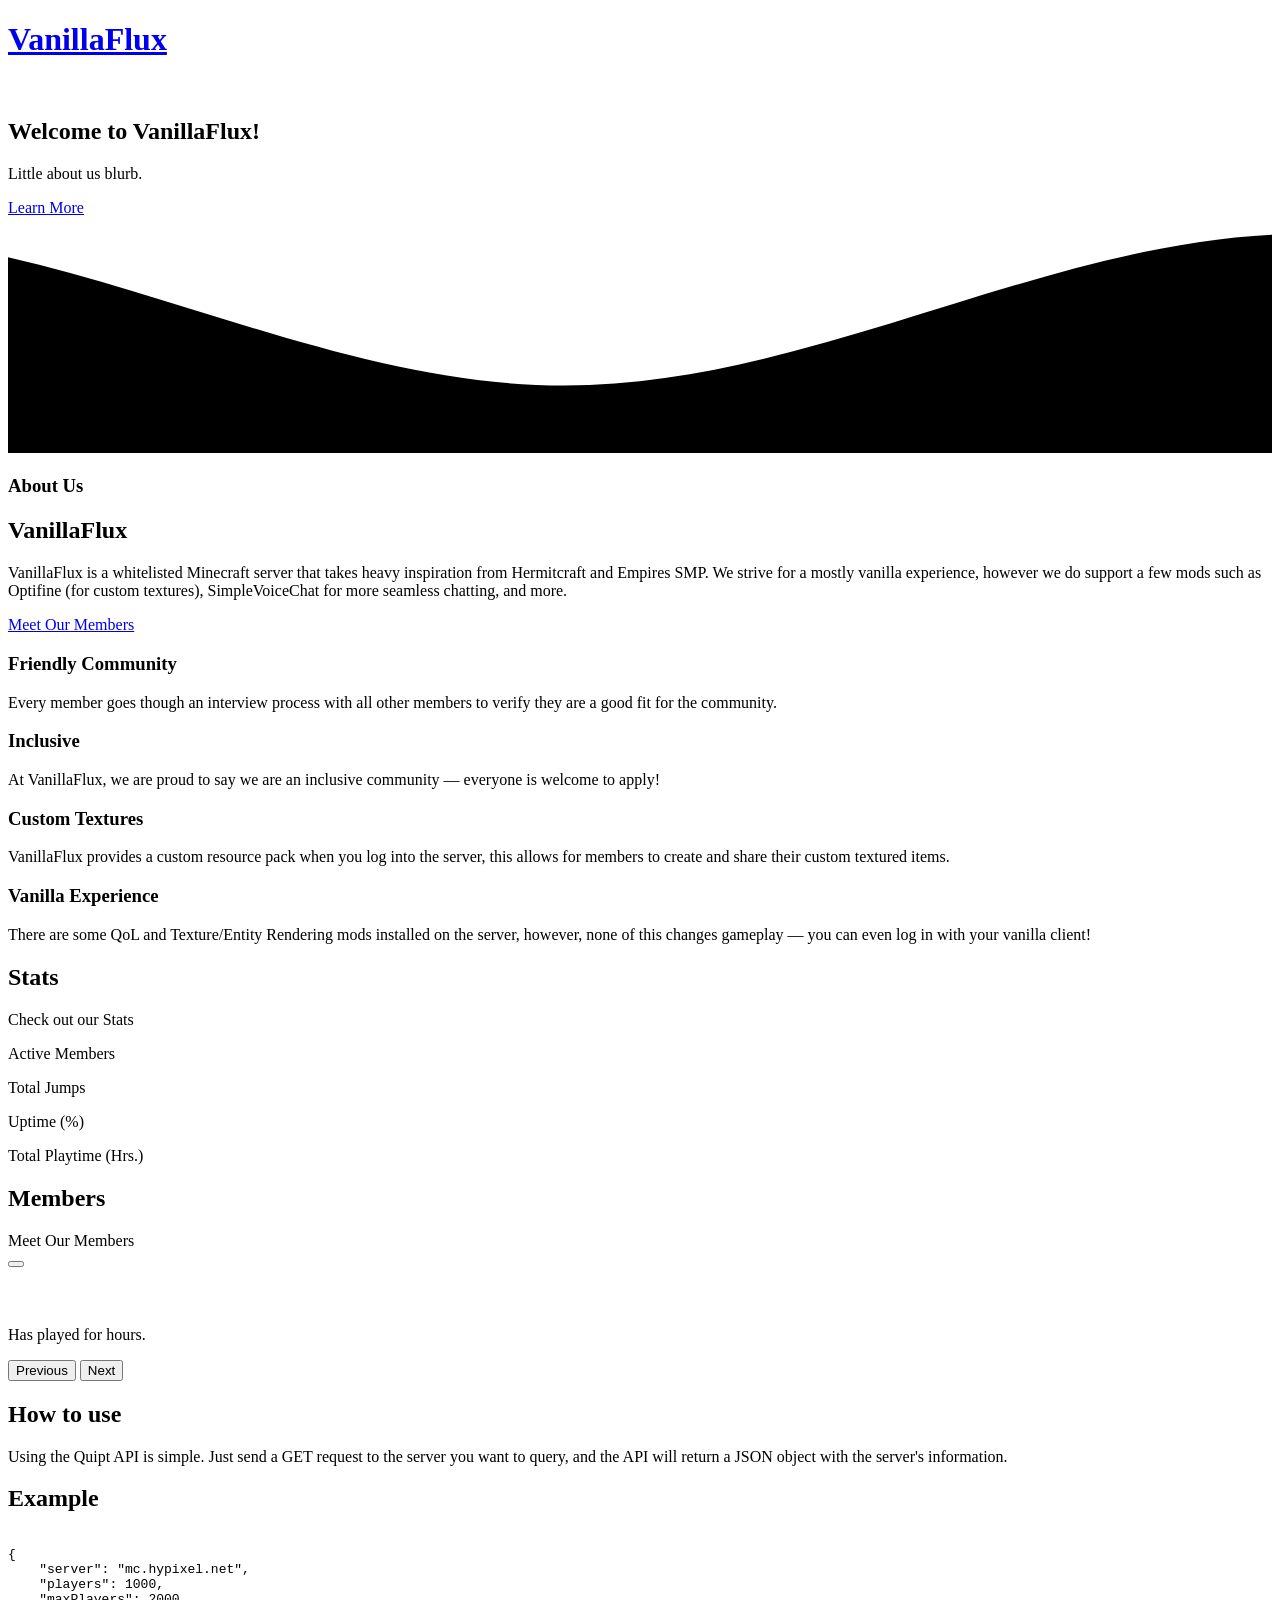
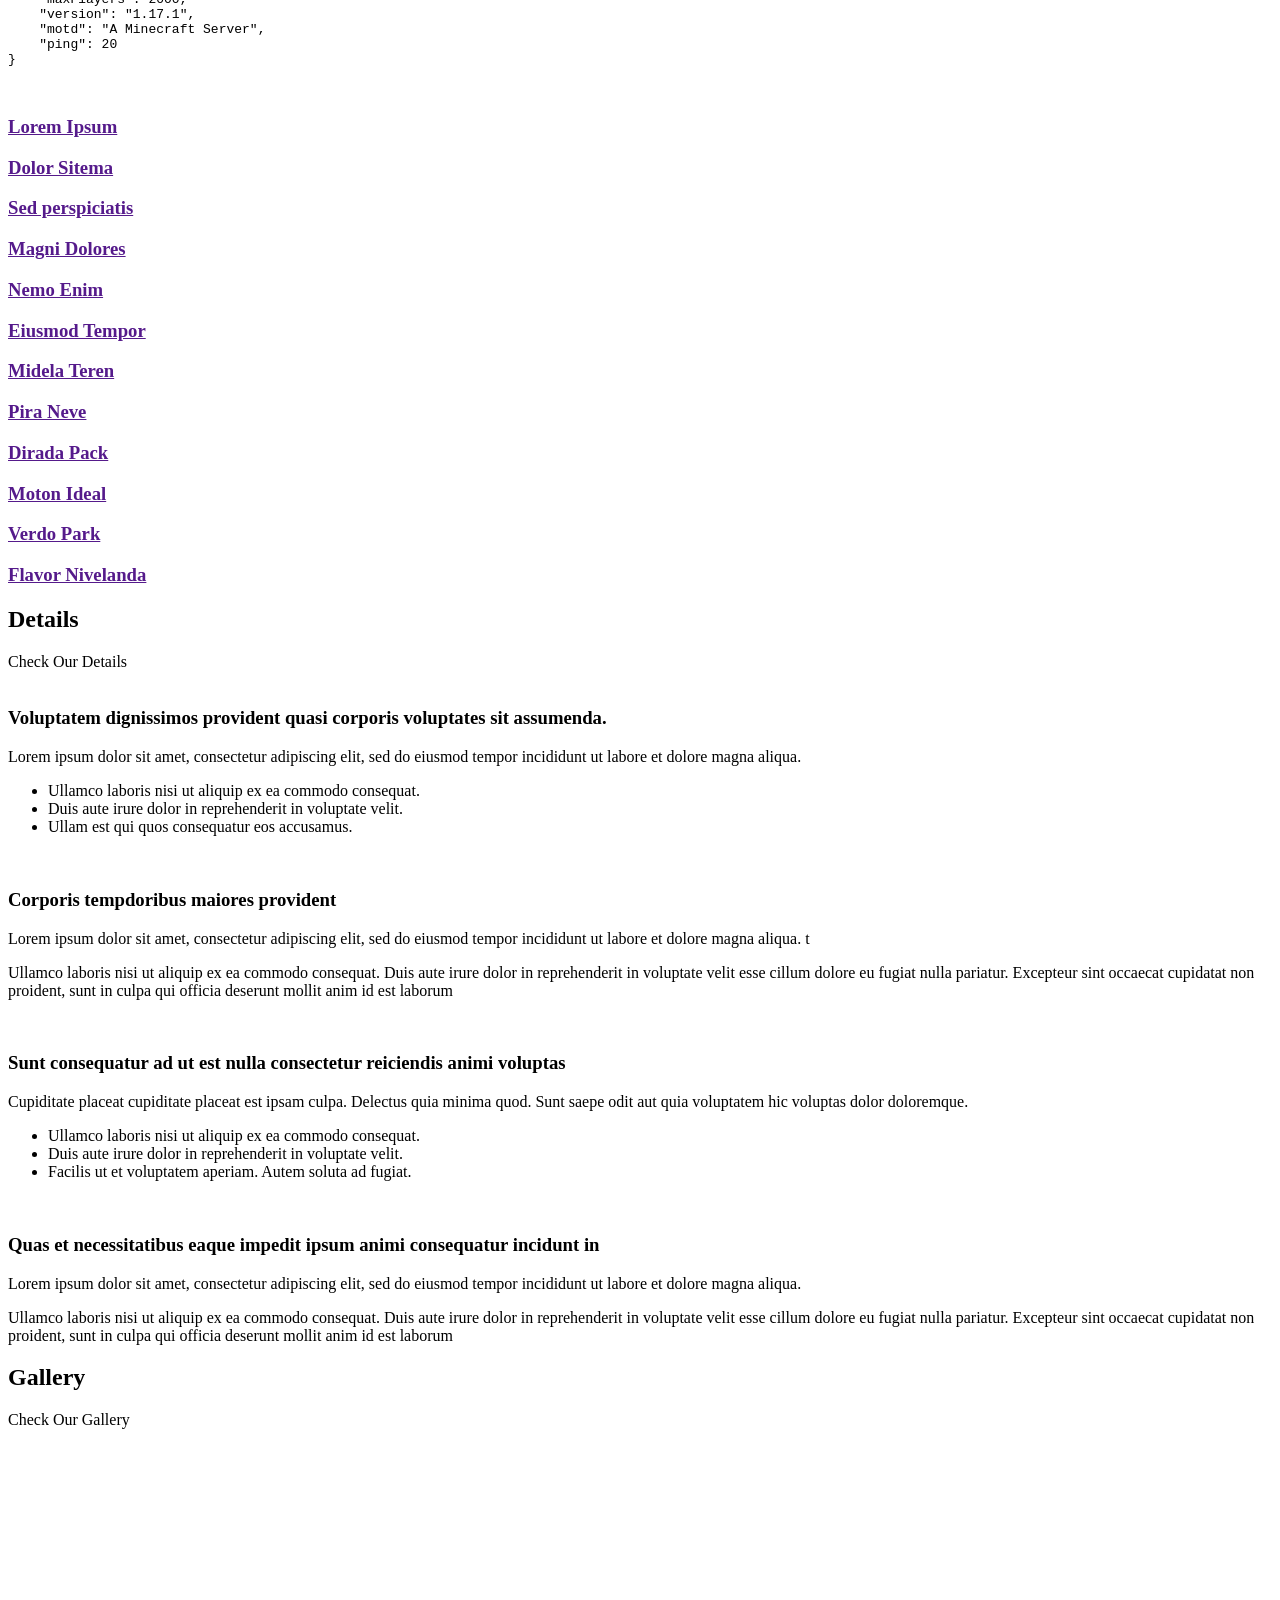
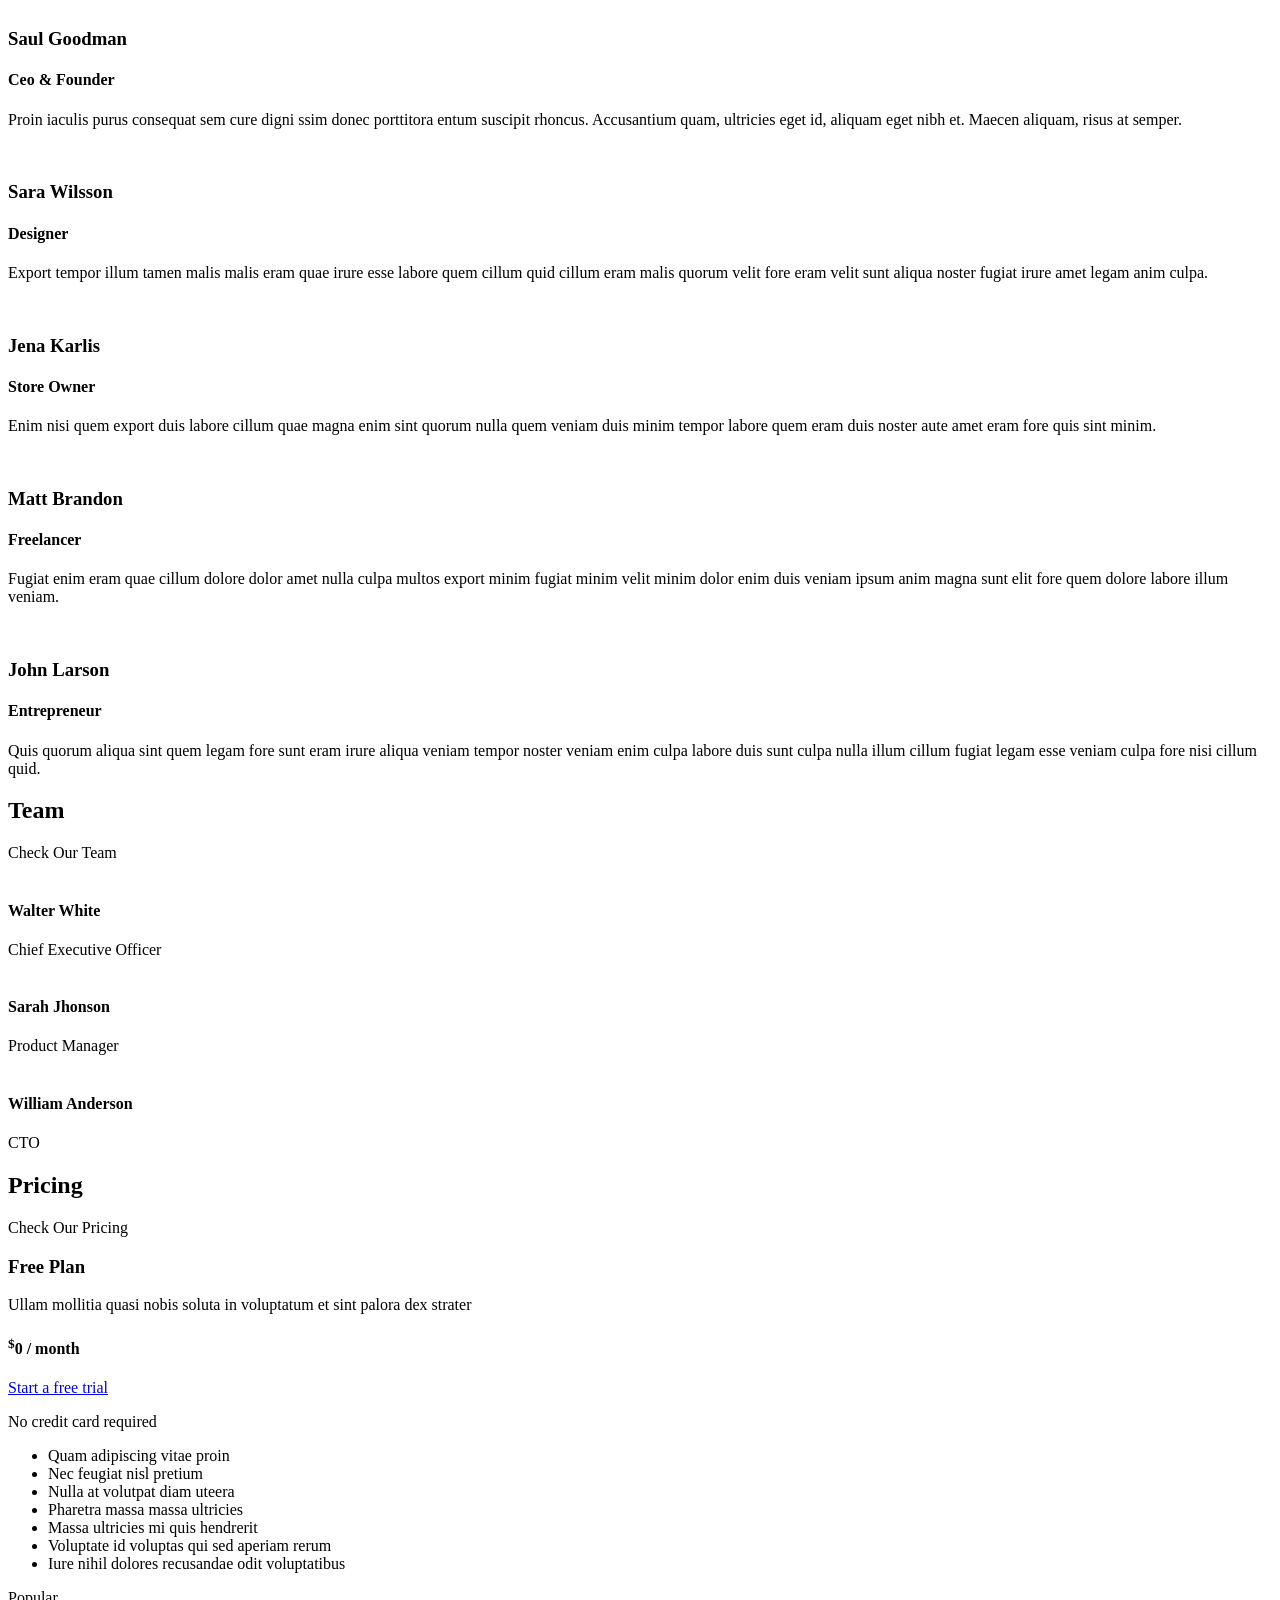
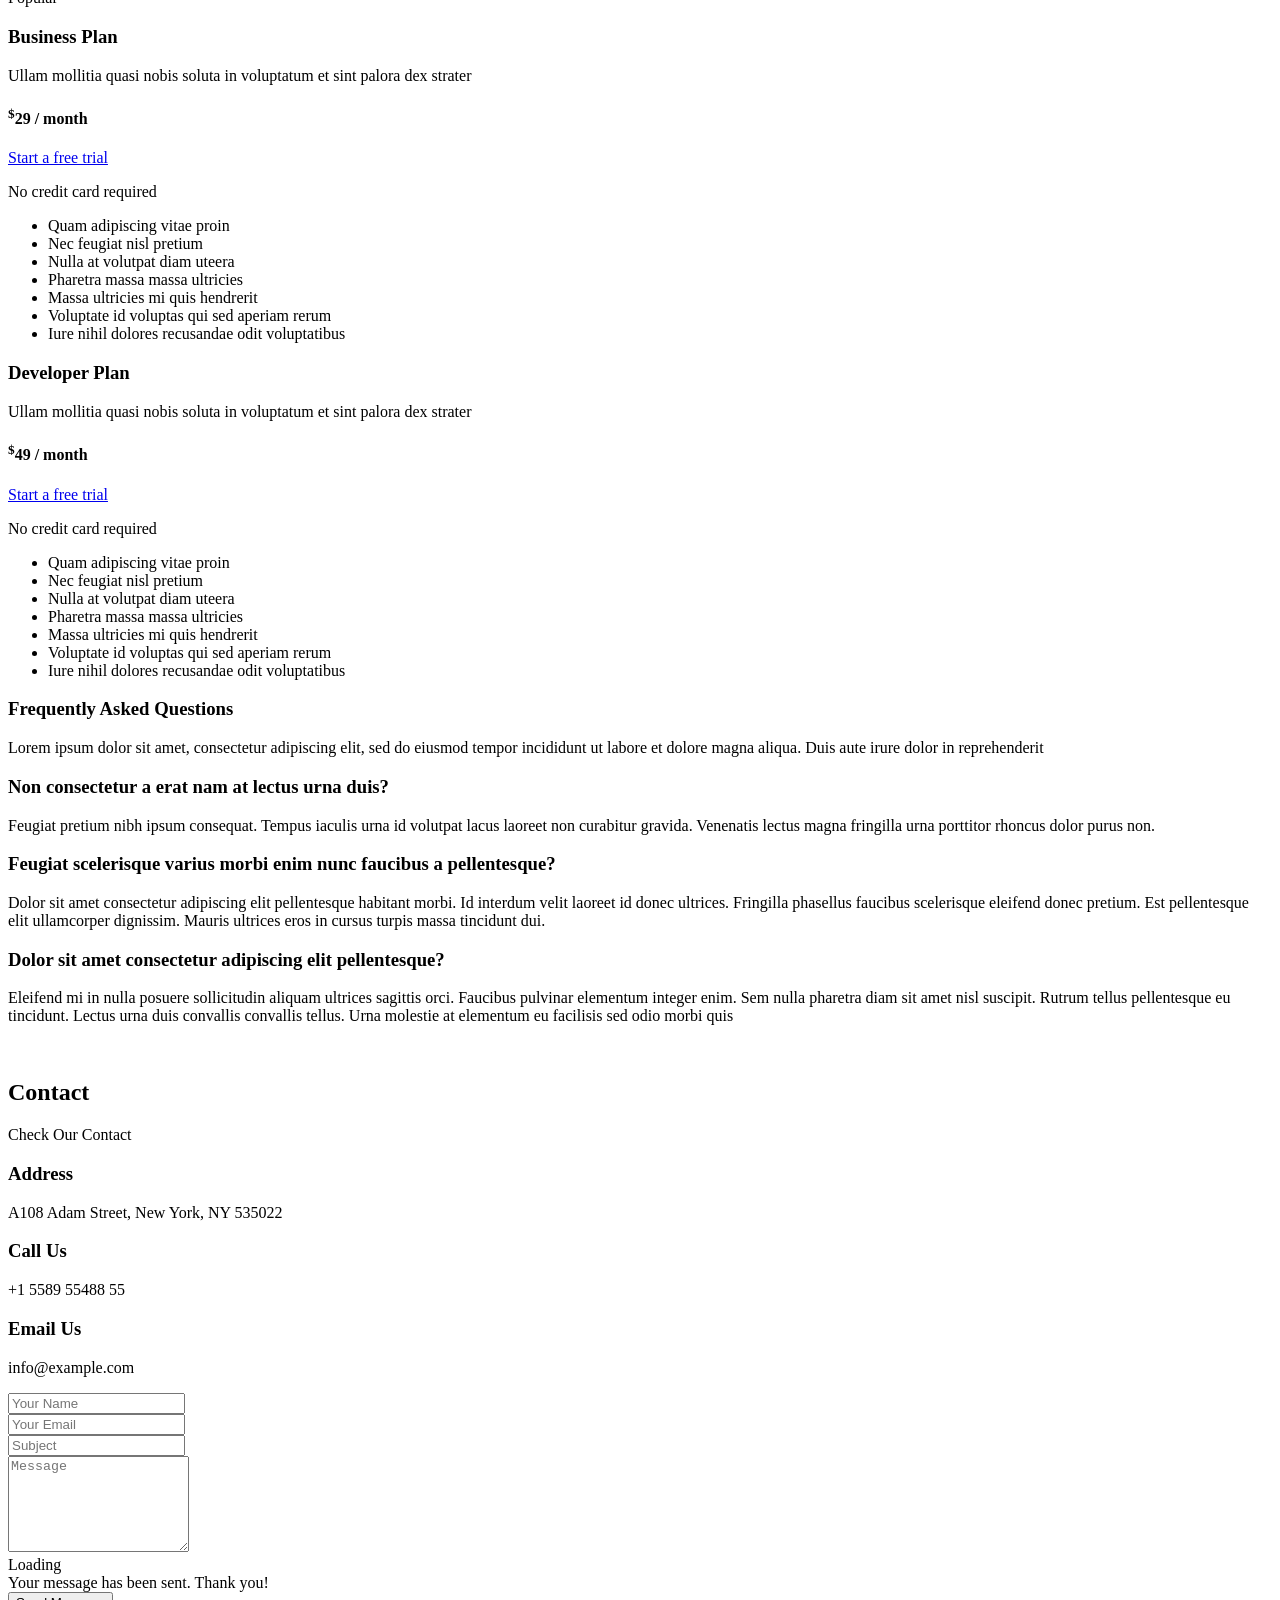
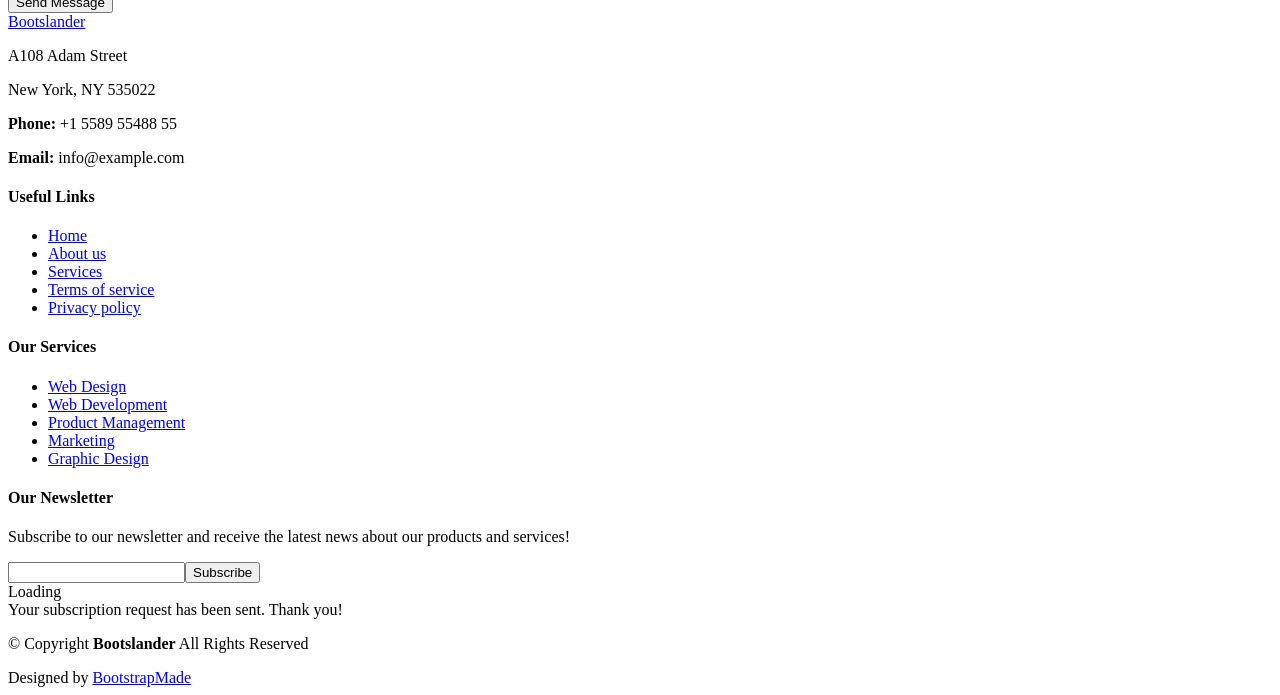
==== commit 9cbc5bb5: "starting on member pages" ====
--- a/src/main/resources/templates/index.html
+++ b/src/main/resources/templates/index.html
@@ -76,7 +76,7 @@
                     <h1>Welcome to <span>VanillaFlux</span>!</h1>
                     <p>Little about us blurb.</p>
                     <div class="d-flex">
-                        <a href="#about" class="btn-get-started">Get Started</a>
+                        <a href="#about" class="btn-get-started">Learn More</a>
                     </div>
                 </div>
 
@@ -110,11 +110,13 @@
             <div class="row align-items-xl-center gy-5">
 
                 <div class="col-xl-5 content">
-                    <h3>Getting Started</h3>
-                    <h2>How to use </h2>
-                    <p>The Quipt API is most effective when used with a server with <a href="#">Quipt</a> installed,
-                        however, will pull information from all Minecraft servers.</p>
-                    <a href="#" class="read-more"><span>Read More</span><i class="bi bi-arrow-right"></i></a>
+                    <h3>About Us</h3>
+                    <h2>VanillaFlux</h2>
+                    <p>VanillaFlux is a whitelisted Minecraft server that takes heavy inspiration from Hermitcraft and
+                        Empires SMP.
+                        We strive for a mostly vanilla experience, however we do support a few mods such as
+                        Optifine (for custom textures), SimpleVoiceChat for more seamless chatting, and more.</p>
+                    <a href="#members" class="read-more"><span>Meet Our Members</span><i class="bi bi-arrow-right"></i></a>
                 </div>
 
                 <div class="col-xl-7">
@@ -122,37 +124,39 @@
 
                         <div class="col-md-6" data-aos="fade-up" data-aos-delay="200">
                             <div class="icon-box">
-                                <i class="bi bi-buildings"></i>
-                                <h3>Eius provident</h3>
-                                <p>Magni repellendus vel ullam hic officia accusantium ipsa dolor omnis dolor
-                                    voluptatem</p>
+                                <i class="bi bi-person-arms-up"></i>
+                                <h3>Friendly Community</h3>
+                                <p>Every member goes though an interview process with all other members to verify they
+                                    are a good fit for the community.</p>
                             </div>
                         </div> <!-- End Icon Box -->
 
                         <div class="col-md-6" data-aos="fade-up" data-aos-delay="300">
                             <div class="icon-box">
-                                <i class="bi bi-clipboard-pulse"></i>
-                                <h3>Rerum aperiam</h3>
-                                <p>Autem saepe animi et aut aspernatur culpa facere. Rerum saepe rerum voluptates
-                                    quia</p>
+                                <i class="bi bi-people"></i>
+                                <h3>Inclusive</h3>
+                                <p>At VanillaFlux, we are proud to say we are an inclusive community — everyone is
+                                    welcome to apply!</p>
+
                             </div>
                         </div> <!-- End Icon Box -->
 
                         <div class="col-md-6" data-aos="fade-up" data-aos-delay="400">
                             <div class="icon-box">
-                                <i class="bi bi-command"></i>
-                                <h3>Veniam omnis</h3>
-                                <p>Omnis perferendis molestias culpa sed. Recusandae quas possimus. Quod consequatur
-                                    corrupti</p>
+                                <i class="bi bi-puzzle"></i>
+                                <h3>Custom Textures</h3>
+                                <p>VanillaFlux provides a custom resource pack when you log into the server, this allows
+                                    for members to create and share their custom textured items.</p>
                             </div>
                         </div> <!-- End Icon Box -->
 
                         <div class="col-md-6" data-aos="fade-up" data-aos-delay="500">
                             <div class="icon-box">
-                                <i class="bi bi-graph-up-arrow"></i>
-                                <h3>Delares sapiente</h3>
-                                <p>Sint et dolor voluptas minus possimus nostrum. Reiciendis commodi eligendi omnis
-                                    quideme lorenda</p>
+                                <i class="bi bi-layers"></i>
+                                <h3>Vanilla Experience</h3>
+                                <p>There are some QoL and Texture/Entity Rendering mods installed on the server,
+                                    however,
+                                    none of this changes gameplay — you can even log in with your vanilla client!</p>
                             </div>
                         </div> <!-- End Icon Box -->
 
@@ -166,7 +170,10 @@
 
     <!-- Stats Section -->
     <section id="stats" class="stats section">
-
+        <div class="container section-title aos-init aos-animate" data-aos="fade-up" data-aos-delay="100">
+            <h2>Stats</h2>
+            <div><span>Check out our</span> <span class="description-title">Stats</span></div>
+        </div>
         <div class="container" data-aos="fade-up" data-aos-delay="100">
 
             <div class="row gy-4">
@@ -216,16 +223,22 @@
 
     <!--- Member Section --->
     <section id="members" class="members section">
+        <div class="container section-title aos-init aos-animate" data-aos="fade-up" data-aos-delay="100">
+            <h2>Members</h2>
+            <div><span>Meet Our</span> <span class="description-title">Members</span></div>
+        </div>
         <div class="container" data-aos="fade-up" data-aos-delay="100">
             <div class="row gy-4">
                 <div id="memberCarousel" class="carousel slide carousel-fade" data-bs-ride="carousel">
                     <div class="carousel-inner">
                         <div class="carousel-indicators">
-                            <button type="button" data-bs-target="#memberCarousel" th:each="member, iterStat : ${usernameMap}"
-                                    th:classappend="${iterStat.index == 0} ? 'active'" th:data-bs-slide-to="${iterStat.index}"></button>
-<!--                            <button type="button" data-bs-target="#memberCarousel" data-bs-slide-to="0" class="active" aria-current="true" aria-label="Slide 1"></button>-->
-<!--                            <button type="button" data-bs-target="#memberCarousel" data-bs-slide-to="1" aria-label="Slide 2"></button>-->
-<!--                            <button type="button" data-bs-target="#memberCarousel" data-bs-slide-to="2" aria-label="Slide 3"></button>-->
+                            <button type="button" data-bs-target="#memberCarousel"
+                                    th:each="member, iterStat : ${usernameMap}"
+                                    th:classappend="${iterStat.index == 0} ? 'active'"
+                                    th:data-bs-slide-to="${iterStat.index}"></button>
+                            <!--                            <button type="button" data-bs-target="#memberCarousel" data-bs-slide-to="0" class="active" aria-current="true" aria-label="Slide 1"></button>-->
+                            <!--                            <button type="button" data-bs-target="#memberCarousel" data-bs-slide-to="1" aria-label="Slide 2"></button>-->
+                            <!--                            <button type="button" data-bs-target="#memberCarousel" data-bs-slide-to="2" aria-label="Slide 3"></button>-->
                         </div>
                         <div class="carousel-item" data-bs-interval="10000" th:each="member, iterStat : ${usernameMap}"
                              th:classappend="${iterStat.index == 0} ? 'active'">
@@ -235,8 +248,11 @@
                                     <img th:src="'https://starlightskins.lunareclipse.studio/render/bitzel/' + ${member.key} + '/full'"
                                          th:alt="${member.value} + ' Skin'"
                                          class="col-lg-1">
-                                    <h5><span th:text="${member.value}"></span></h5>
-                                    <p>Some representative placeholder content text.</p>
+                                    <h5><a th:href="'/member/' + ${member.value}"><span
+                                            th:text="${member.value}"></span></a></h5>
+                                    <p>Has played for <span
+                                            th:text="${data.getJSONObject(member.key).optInt('total_playtime', 0)/3600000}"></span>
+                                        hours.</p>
                                 </div>
                             </div>
                         </div>
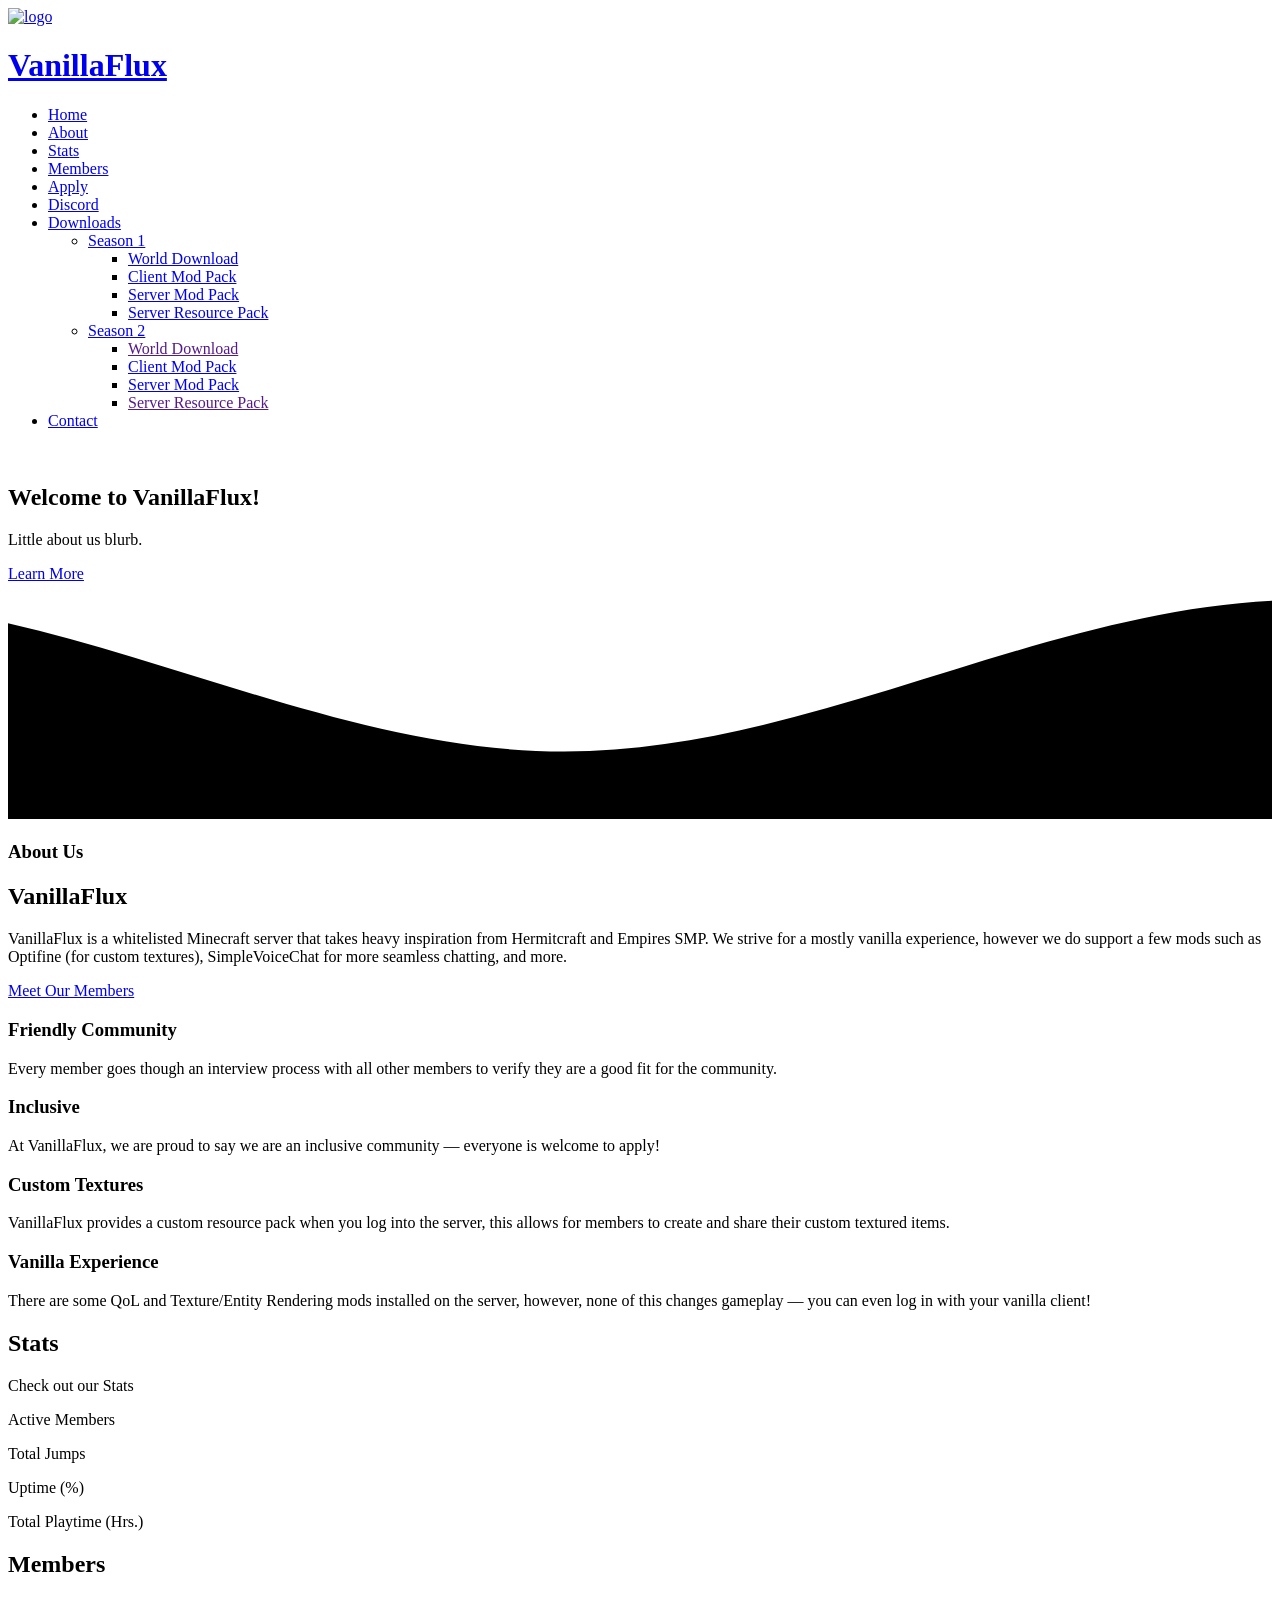
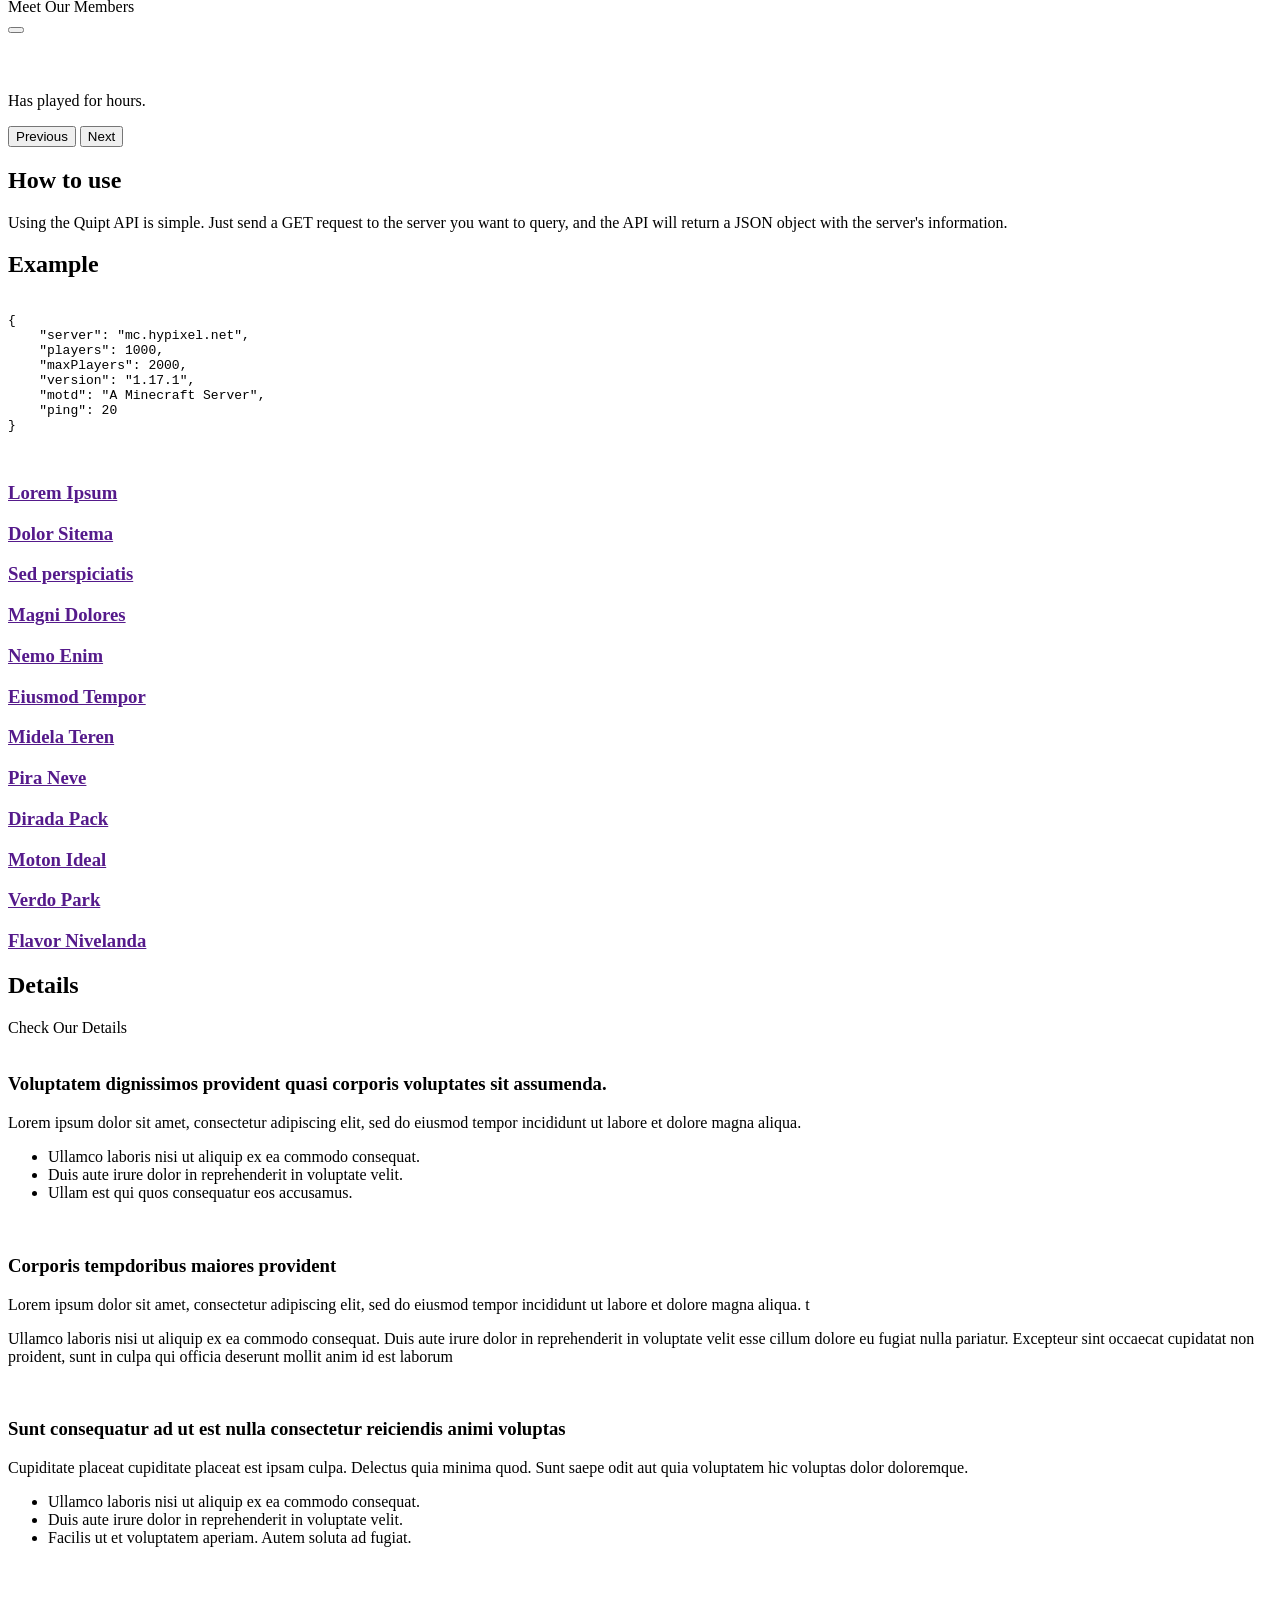
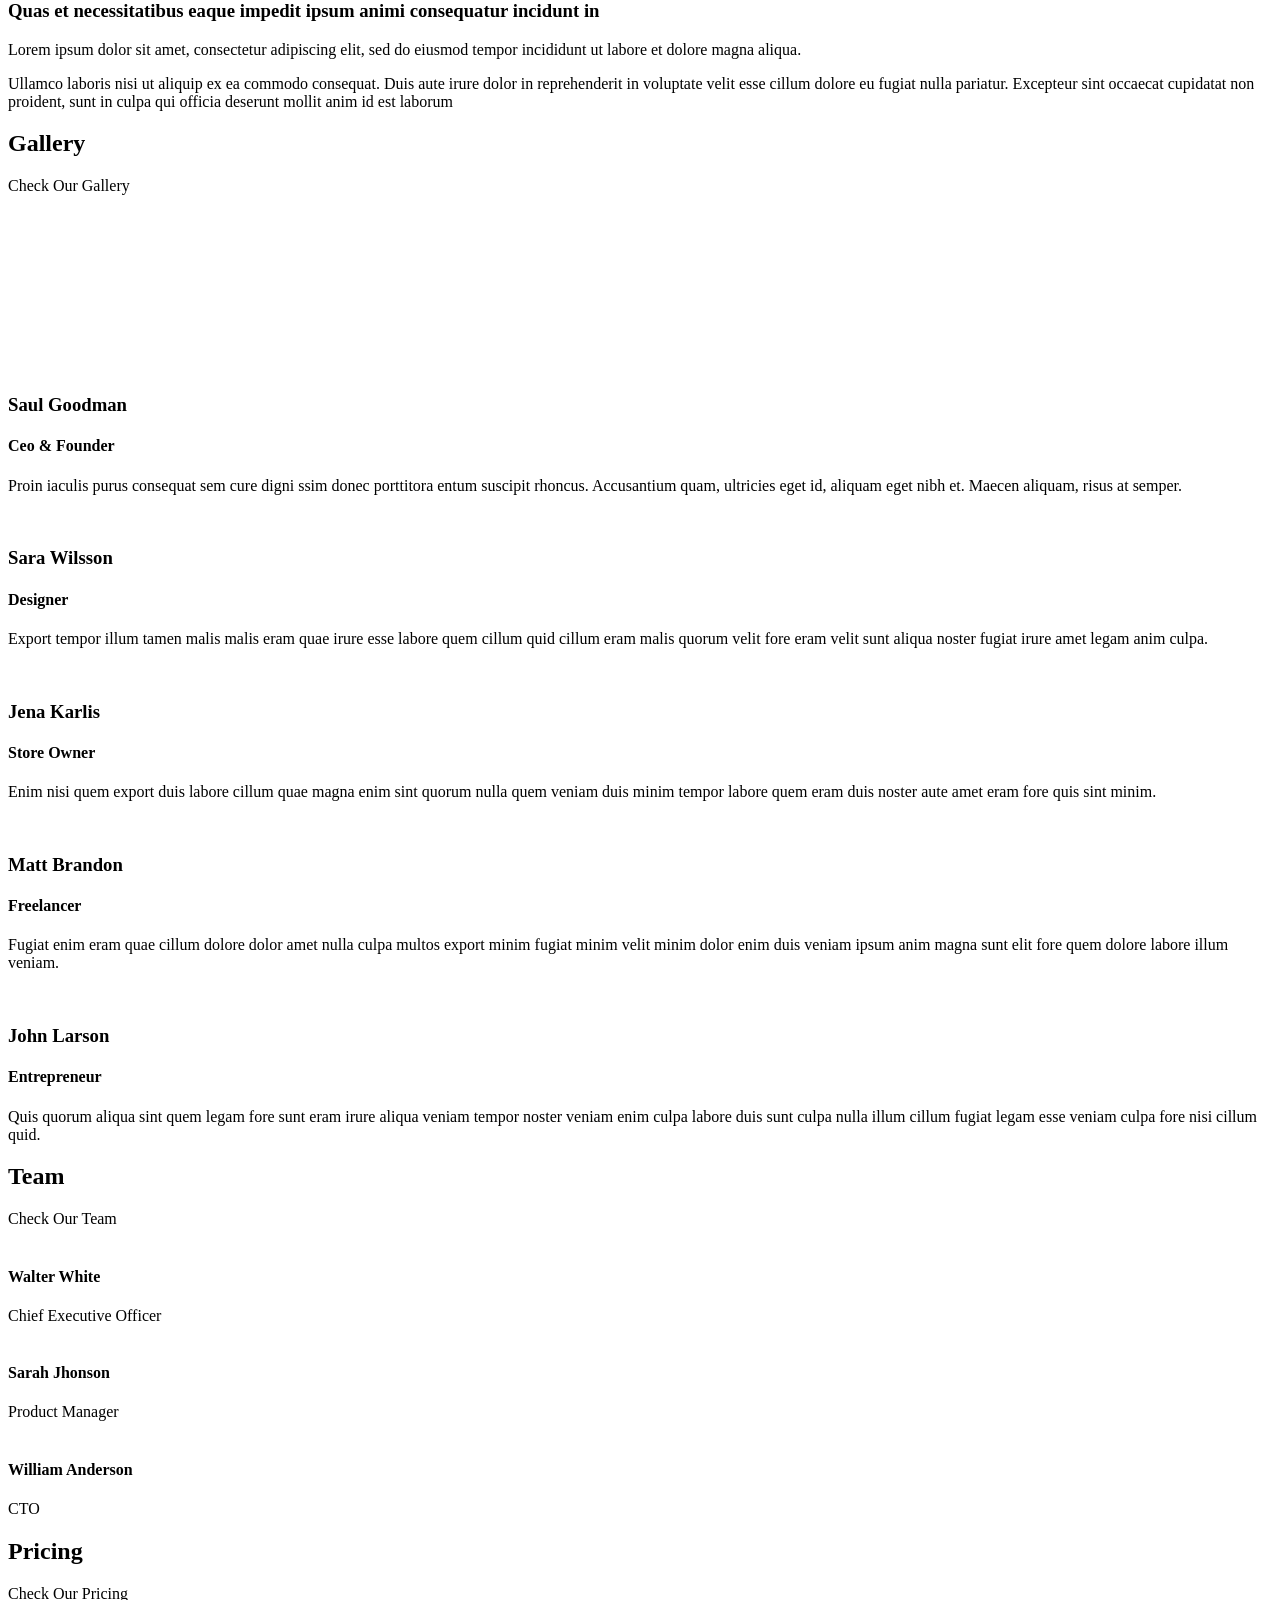
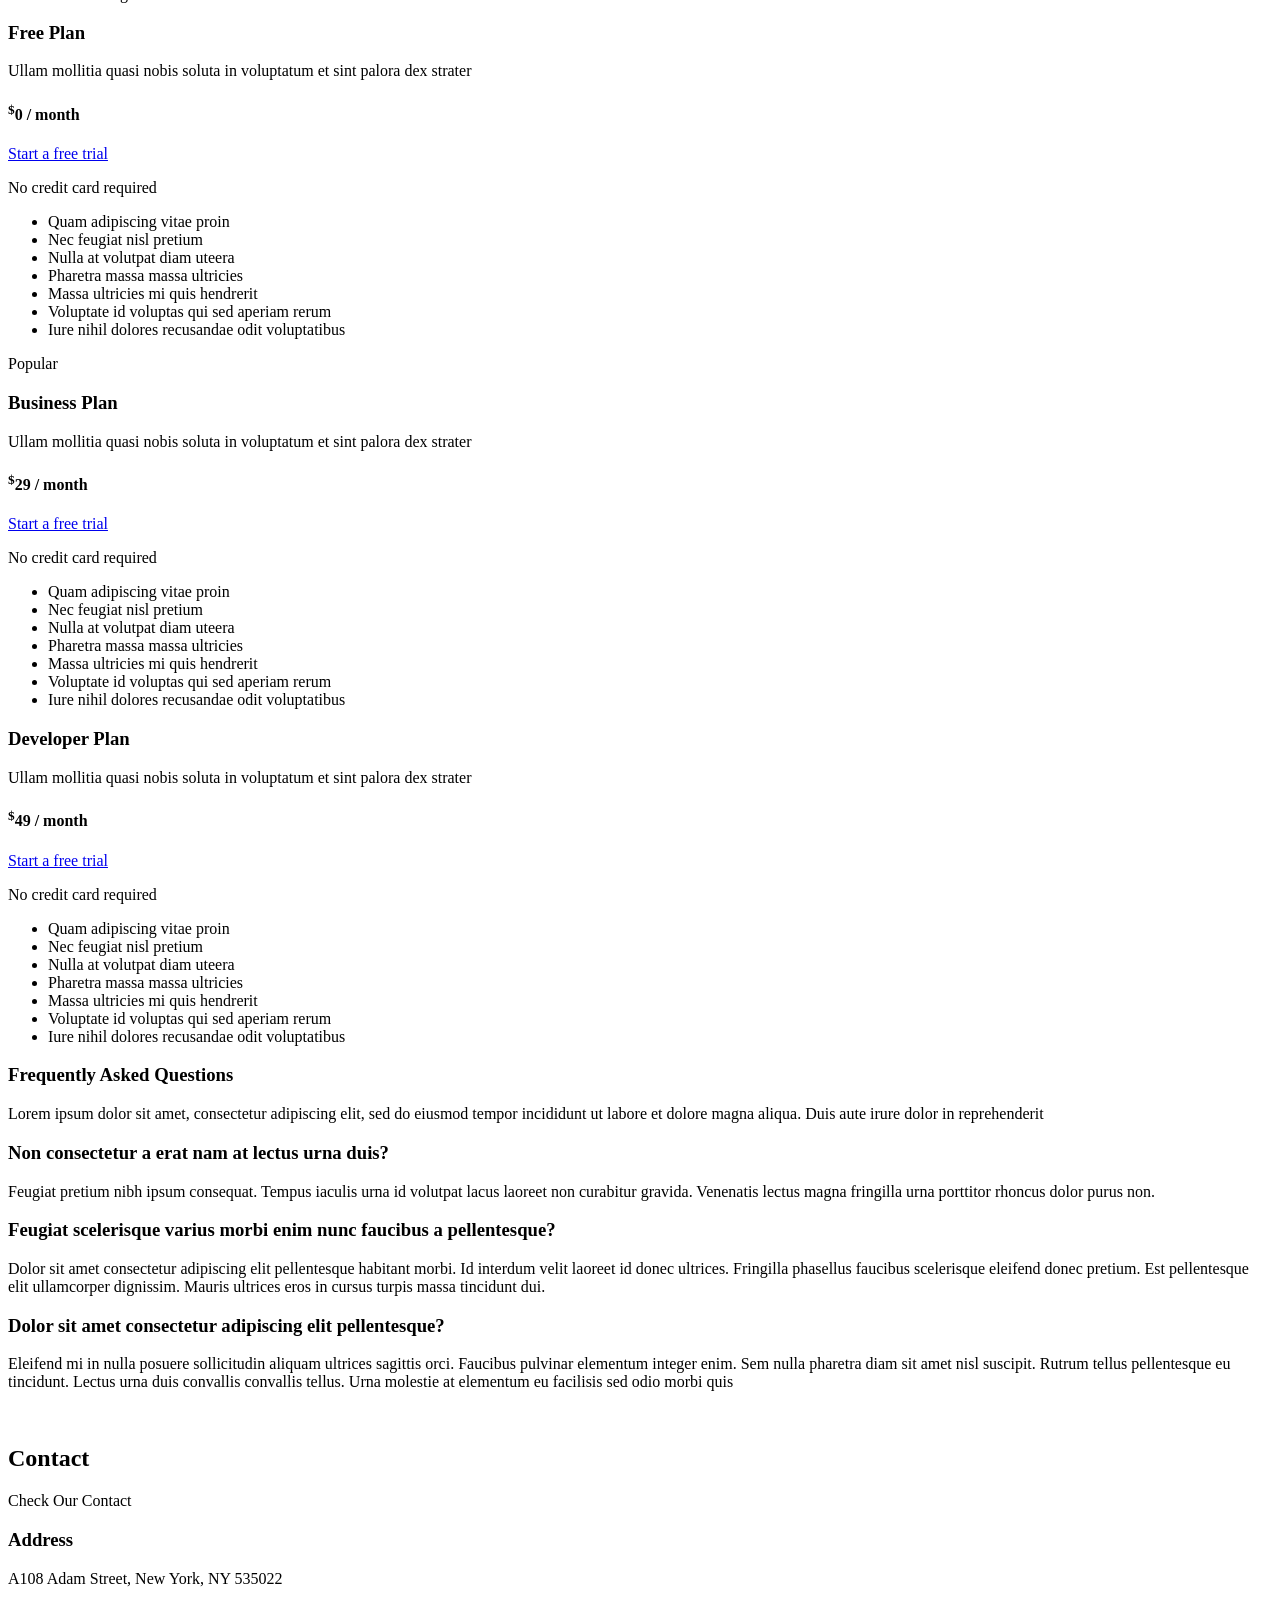
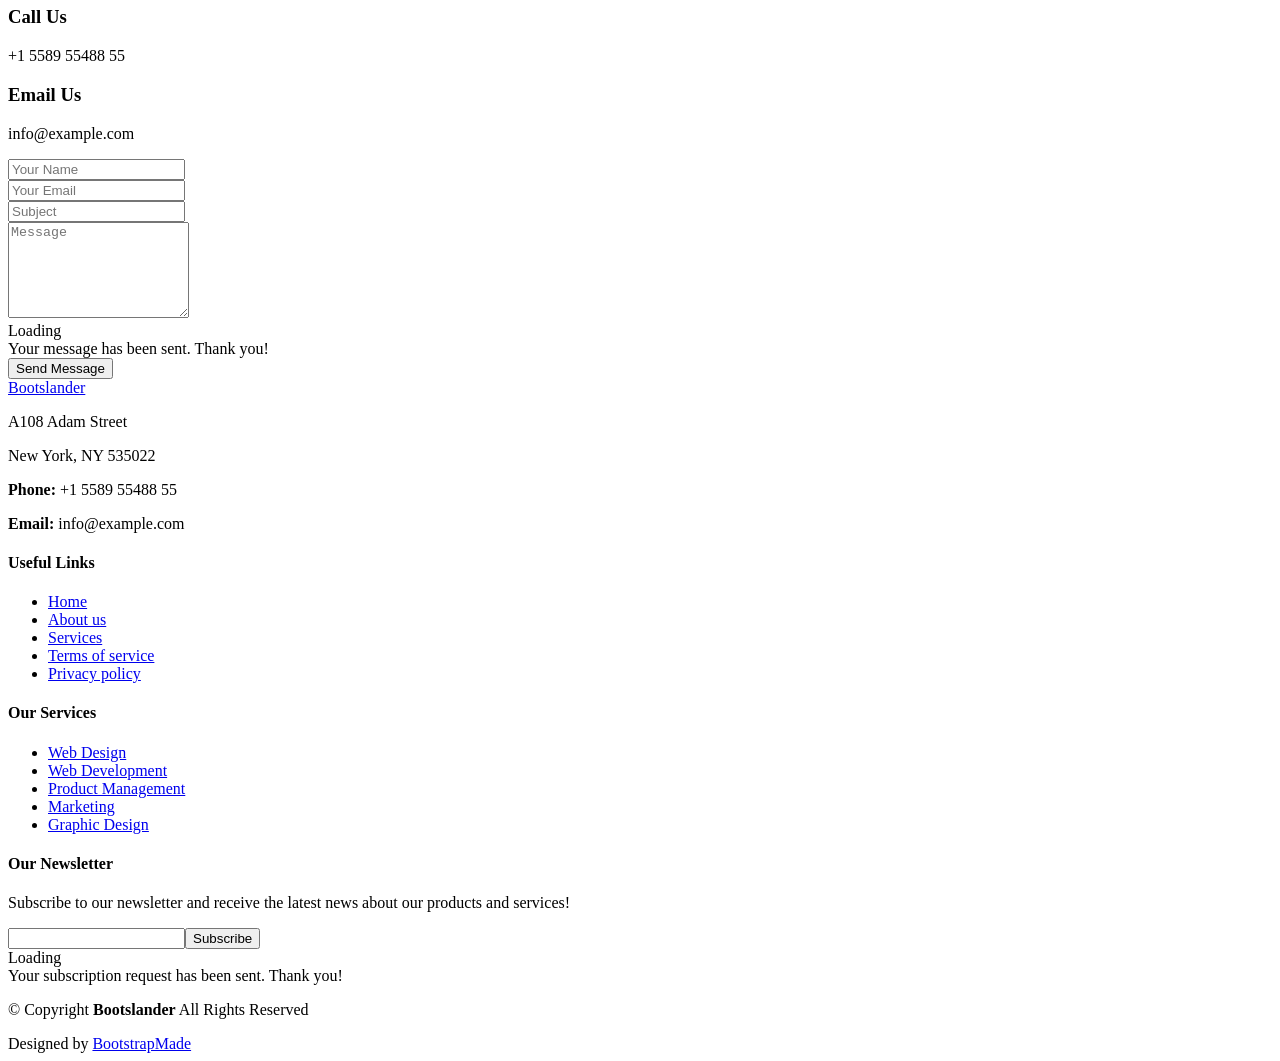
==== commit f85fcc9d: "prep for Google Cloud move" ====
--- a/src/main/resources/templates/index.html
+++ b/src/main/resources/templates/index.html
@@ -48,15 +48,49 @@
 
 <script th:src="@{/assets/vendor/prism/js/prism.js}"></script>
 
-<header id="header" class="header d-flex align-items-center fixed-top">
+<header id="header" class="header dark-background d-flex align-items-center fixed-top">
     <div class="container-fluid container-xl position-relative d-flex align-items-center justify-content-between">
 
         <a href="index.html" class="logo d-flex align-items-center">
             <!-- Uncomment the line below if you also wish to use an image logo -->
-            <!-- <img src="assets/img/logo.png" alt=""> -->
+             <img th:src="@{assets/img/logo.png}" alt="logo">
             <h1 class="sitename">VanillaFlux</h1>
         </a>
 
+        <!-- Start Nav Menu -->
+        <nav id="navmenu" class="navmenu">
+            <ul>
+                <li><a href="#hero" class="active">Home</a></li>
+                <li><a href="#about">About</a></li>
+                <li><a href="#stats">Stats</a></li>
+                <li><a href="#members">Members</a></li>
+                <li><a href="#team">Apply</a></li>
+                <li><a href="#pricing">Discord</a></li>
+                <li class="dropdown"><a href="#"><span>Downloads</span> <i class="bi bi-chevron-down toggle-dropdown"></i></a>
+                    <ul>
+                        <li class="dropdown"><a href="#"><span>Season 1</span> <i class="bi bi-chevron-down toggle-dropdown"></i></a>
+                            <ul>
+                                <li><a href="#">World Download</a></li>
+                                <li><a href="#">Client Mod Pack</a></li>
+                                <li><a href="#">Server Mod Pack</a></li>
+                                <li><a href="#">Server Resource Pack</a></li>
+                            </ul>
+                        </li>
+                        <li class="dropdown"><a href="#"><span>Season 2</span> <i class="bi bi-chevron-down toggle-dropdown"></i></a>
+                            <ul>
+                                <li><a href="" class="disabled" alt="Season not complete">World Download</a></li>
+                                <li><a href="#">Client Mod Pack</a></li>
+                                <li><a href="#">Server Mod Pack</a></li>
+                                <li><a href="" class="disabled" alt="Season not complete">Server Resource Pack</a></li>
+                            </ul>
+                        </li>
+                    </ul>
+                </li>
+                <li><a href="#contact">Contact</a></li>
+            </ul>
+            <i class="mobile-nav-toggle d-xl-none bi bi-list"></i>
+        </nav>
+        <!-- /Nav Menu -->
 
     </div>
 </header>
